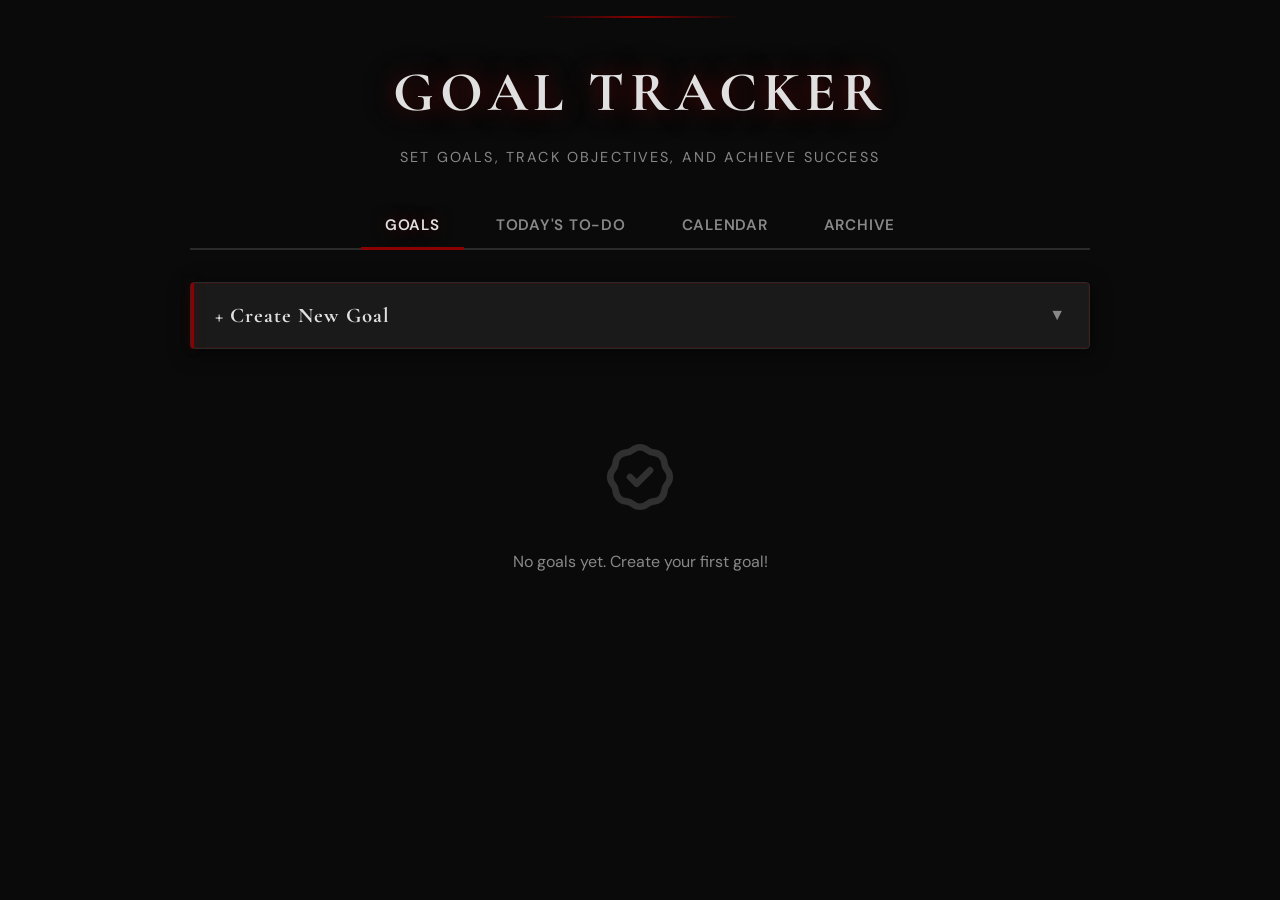
==== index.html @ d38a432b "Update index.html for better readability and calendar mobile use" ====
<!DOCTYPE html>
<html lang="en">
<head>
  <meta charset="UTF-8">
  <meta name="viewport" content="width=device-width, initial-scale=1.0, maximum-scale=1.0, user-scalable=yes">
  <title>Goal Tracker</title>
  <style>
    @import url('https://fonts.googleapis.com/css2?family=Cormorant+Garamond:wght@600;700&family=DM+Sans:wght@400;500;600&display=swap');
    
    :root {
      --primary: #1a0000;
      --primary-light: #2d0a0a;
      --accent: #8b0000;
      --accent-light: #c41e1e;
      --bg: #0a0a0a;
      --surface: #1a1a1a;
      --text: #e0e0e0;
      --text-muted: #888888;
      --border: #2a2a2a;
      --success: #4a6741;
      --shadow: rgba(0, 0, 0, 0.6);
      --deadline-red: #c41e1e;
      --target-yellow: #cc9900;
      --glow-red: rgba(139, 0, 0, 0.5);
    }
    
    * {
      margin: 0;
      padding: 0;
      box-sizing: border-box;
    }
    
    body {
      font-family: 'DM Sans', sans-serif;
      background: var(--bg);
      color: var(--text);
      line-height: 1.6;
      min-height: 100vh;
      padding: 1rem;
    }
    
    .container {
      max-width: 900px;
      margin: 0 auto;
    }
    
    header {
      text-align: center;
      margin-bottom: 2rem;
      padding-top: 2rem;
      position: relative;
    }
    
    header::before {
      content: '';
      position: absolute;
      top: 0;
      left: 50%;
      transform: translateX(-50%);
      width: 200px;
      height: 2px;
      background: linear-gradient(90deg, transparent, var(--accent), transparent);
    }
    
    h1 {
      font-family: 'Cormorant Garamond', serif;
      font-size: 3.5rem;
      font-weight: 700;
      color: var(--text);
      letter-spacing: 0.1em;
      margin-bottom: 0.5rem;
      animation: fadeInDown 0.6s ease-out;
      text-transform: uppercase;
      text-shadow: 0 0 20px var(--glow-red), 0 0 40px rgba(139, 0, 0, 0.3);
    }
    
    .subtitle {
      font-size: 0.9rem;
      color: var(--text-muted);
      font-weight: 400;
      animation: fadeIn 0.6s ease-out 0.2s both;
      letter-spacing: 0.15em;
      text-transform: uppercase;
    }
    
    .tabs {
      display: flex;
      gap: 0.5rem;
      justify-content: center;
      margin-bottom: 2rem;
      border-bottom: 2px solid var(--border);
      padding-bottom: 0;
      flex-wrap: wrap;
    }
    
    .tab {
      padding: 0.75rem 1.5rem;
      background: transparent;
      border: none;
      font-family: 'DM Sans', sans-serif;
      font-size: 0.95rem;
      font-weight: 600;
      color: var(--text-muted);
      cursor: pointer;
      transition: all 0.3s ease;
      border-bottom: 3px solid transparent;
      position: relative;
      top: 2px;
      letter-spacing: 0.05em;
      text-transform: uppercase;
    }
    
    .tab:hover {
      color: var(--accent-light);
      text-shadow: 0 0 10px var(--glow-red);
    }
    
    .tab.active {
      color: var(--text);
      border-bottom-color: var(--accent);
      text-shadow: 0 0 15px var(--glow-red);
    }
    
    .tab-content {
      display: none;
    }
    
    .tab-content.active {
      display: block;
      animation: fadeIn 0.4s ease-out;
    }
    
    /* Compact Goal Cards */
    .goal-card {
      background: var(--surface);
      border-radius: 4px;
      padding: 0.75rem 1.25rem;
      box-shadow: 0 4px 20px var(--shadow), inset 0 0 0 1px rgba(139, 0, 0, 0.2);
      border: 1px solid var(--border);
      transition: all 0.2s ease;
      margin-bottom: 0.75rem;
      position: relative;
      overflow: hidden;
    }
    
    .goal-card::before {
      content: '';
      position: absolute;
      top: 0;
      left: 0;
      width: 3px;
      height: 100%;
      background: var(--accent);
      box-shadow: 0 0 10px var(--glow-red);
    }
    
    .goal-card:hover {
      transform: translateY(-1px);
      box-shadow: 0 6px 25px rgba(0, 0, 0, 0.8), 0 0 20px var(--glow-red);
      border-color: var(--accent);
    }
    
    .goal-card.collapsed {
      padding: 0.75rem 1.25rem;
    }
    
    .goal-header {
      display: flex;
      justify-content: space-between;
      align-items: center;
      gap: 0.75rem;
      cursor: pointer;
      user-select: none;
    }
    
    .goal-title {
      font-family: 'Cormorant Garamond', serif;
      font-size: 1.15rem;
      font-weight: 700;
      color: var(--text);
      line-height: 1.3;
      flex: 1;
      transition: color 0.2s ease;
      letter-spacing: 0.05em;
    }
    
    .goal-header:hover .goal-title {
      color: var(--accent-light);
      text-shadow: 0 0 10px var(--glow-red);
    }
    
    .goal-header-right {
      display: flex;
      align-items: center;
      gap: 0.4rem;
      flex-shrink: 0;
    }
    
    .expand-icon {
      font-size: 1rem;
      color: var(--text-muted);
      transition: transform 0.3s ease;
    }
    
    .goal-card:not(.collapsed) .expand-icon {
      transform: rotate(180deg);
    }
    
    .goal-content {
      max-height: 0;
      overflow: hidden;
      transition: max-height 0.3s ease;
    }
    
    .goal-card:not(.collapsed) .goal-content {
      max-height: 5000px;
      padding-top: 1rem;
    }
    
    /* Badges - Compact */
    .goal-deadline,
    .completed-badge,
    .boolean-goal-badge {
      padding: 0.3rem 0.6rem;
      border-radius: 2px;
      font-size: 0.7rem;
      font-weight: 700;
      white-space: nowrap;
      letter-spacing: 0.05em;
      text-transform: uppercase;
      box-shadow: 0 2px 8px rgba(0, 0, 0, 0.5);
    }
    
    .goal-deadline {
      background: var(--accent);
      color: white;
      cursor: pointer;
      transition: all 0.2s ease;
      box-shadow: 0 0 10px var(--glow-red), 0 2px 8px rgba(0, 0, 0, 0.5);
    }
    
    .goal-deadline:hover {
      transform: scale(1.05);
      box-shadow: 0 0 15px var(--accent), 0 0 30px var(--glow-red);
    }
    
    .goal-deadline.overdue {
      background: var(--accent-light);
      animation: pulse-red 2s ease-in-out infinite;
    }
    
    @keyframes pulse-red {
      0%, 100% { box-shadow: 0 0 10px var(--glow-red); }
      50% { box-shadow: 0 0 20px var(--accent), 0 0 40px var(--glow-red); }
    }
    
    .goal-deadline.editing {
      padding: 0;
      background: transparent;
      box-shadow: none;
    }
    
    .goal-deadline.editing input[type="date"] {
      padding: 0.3rem 0.6rem;
      border: 2px solid var(--accent);
      border-radius: 2px;
      font-size: 0.7rem;
      font-weight: 600;
      background: var(--surface);
      color: var(--text);
    }
    
    .completed-badge {
      background: var(--success);
      color: white;
      box-shadow: 0 0 10px rgba(74, 103, 65, 0.5);
    }
    
    .boolean-goal-badge {
      background: var(--primary);
      color: var(--accent-light);
      border: 1px solid var(--accent);
      box-shadow: 0 0 10px var(--glow-red);
    }
    
    /* Add Goal Section - Collapsible */
    .add-goal-section {
      background: var(--surface);
      border-radius: 4px;
      padding: 1rem 1.5rem;
      margin-bottom: 1.5rem;
      box-shadow: 0 4px 20px var(--shadow), inset 0 0 0 1px rgba(139, 0, 0, 0.2);
      border: 1px solid var(--border);
      transition: all 0.3s ease;
      position: relative;
    }
    
    .add-goal-section::before {
      content: '';
      position: absolute;
      top: 0;
      left: 0;
      width: 3px;
      height: 100%;
      background: var(--accent);
      box-shadow: 0 0 10px var(--glow-red);
    }
    
    .add-goal-header {
      display: flex;
      justify-content: space-between;
      align-items: center;
      cursor: pointer;
      user-select: none;
    }
    
    .add-goal-header h2 {
      font-family: 'Cormorant Garamond', serif;
      font-size: 1.3rem;
      font-weight: 700;
      color: var(--text);
      margin: 0;
      letter-spacing: 0.05em;
    }
    
    .add-goal-header:hover h2 {
      color: var(--accent-light);
      text-shadow: 0 0 10px var(--glow-red);
    }
    
    .add-goal-content {
      max-height: 0;
      overflow: hidden;
      transition: max-height 0.3s ease;
    }
    
    .add-goal-section:not(.collapsed) .add-goal-content {
      max-height: 2000px;
      margin-top: 1.5rem;
    }
    
    .form-group {
      margin-bottom: 1.25rem;
    }
    
    label {
      display: block;
      font-weight: 600;
      margin-bottom: 0.4rem;
      color: var(--text);
      font-size: 0.85rem;
      text-transform: uppercase;
      letter-spacing: 0.05em;
    }
    
    input[type="text"],
    input[type="date"],
    textarea {
      width: 100%;
      padding: 0.75rem 0.875rem;
      border: 2px solid var(--border);
      border-radius: 2px;
      font-family: 'DM Sans', sans-serif;
      font-size: 0.95rem;
      transition: all 0.3s ease;
      background: var(--bg);
      color: var(--text);
    }
    
    input[type="text"]:focus,
    input[type="date"]:focus,
    textarea:focus {
      outline: none;
      border-color: var(--accent);
      background: var(--surface);
      transform: translateY(-1px);
      box-shadow: 0 4px 12px rgba(0, 0, 0, 0.5), 0 0 15px var(--glow-red);
    }
    
    textarea {
      resize: vertical;
      min-height: 80px;
    }
    
    .objectives-list {
      margin-top: 0.75rem;
    }
    
    .objective-item {
      display: flex;
      gap: 0.75rem;
      margin-bottom: 0.75rem;
      align-items: center;
    }
    
    .objective-item input {
      flex: 1;
    }
    
    .btn {
      padding: 0.75rem 1.5rem;
      border: none;
      border-radius: 2px;
      font-family: 'DM Sans', sans-serif;
      font-size: 0.95rem;
      font-weight: 600;
      cursor: pointer;
      transition: all 0.3s ease;
      text-transform: uppercase;
      letter-spacing: 0.1em;
    }
    
    .btn-primary {
      background: var(--accent);
      color: white;
      box-shadow: 0 4px 12px rgba(0, 0, 0, 0.5), 0 0 15px var(--glow-red);
      border: 1px solid var(--accent-light);
    }
    
    .btn-primary:hover {
      background: var(--accent-light);
      transform: translateY(-2px);
      box-shadow: 0 6px 20px rgba(0, 0, 0, 0.7), 0 0 25px var(--accent);
    }
    
    .btn-secondary {
      background: transparent;
      color: var(--accent-light);
      border: 2px solid var(--accent);
      padding: 0.65rem 1.4rem;
      box-shadow: 0 0 10px var(--glow-red);
    }
    
    .btn-secondary:hover {
      background: var(--accent);
      color: white;
      transform: translateY(-2px);
      box-shadow: 0 0 20px var(--accent);
    }
    
    .btn-remove {
      background: transparent;
      border: none;
      color: var(--accent-light);
      font-size: 1.3rem;
      cursor: pointer;
      padding: 0.25rem 0.5rem;
      transition: all 0.2s ease;
      border-radius: 2px;
    }
    
    .btn-remove:hover {
      background: rgba(196, 30, 30, 0.2);
      transform: scale(1.1);
      text-shadow: 0 0 10px var(--accent);
    }
    
    .btn-delete {
      background: transparent;
      color: var(--accent-light);
      border: 1px solid var(--accent);
      padding: 0.5rem 1rem;
      font-size: 0.875rem;
      margin-top: 1rem;
      box-shadow: 0 0 10px var(--glow-red);
    }
    
    .btn-delete:hover {
      background: var(--accent);
      color: white;
      box-shadow: 0 0 20px var(--accent);
    }
    
    .btn-archive {
      margin-right: 0.5rem;
    }
    
    /* Objectives Section */
    .objectives-section h3 {
      font-size: 0.875rem;
      font-weight: 600;
      color: var(--text);
      text-transform: uppercase;
      letter-spacing: 0.05em;
      margin-bottom: 0.75rem;
    }
    
    .objective-checkbox {
      display: flex;
      align-items: center;
      gap: 0.75rem;
      padding: 0.75rem;
      background: var(--bg);
      border-radius: 2px;
      margin-bottom: 0.75rem;
      transition: all 0.2s ease;
      border: 1px solid var(--border);
    }
    
    .objective-checkbox:hover {
      background: var(--surface);
      border-color: var(--accent);
      box-shadow: 0 0 10px var(--glow-red);
    }
    
    .objective-checkbox input[type="checkbox"] {
      width: 18px;
      height: 18px;
      cursor: pointer;
      accent-color: var(--accent);
      flex-shrink: 0;
    }
    
    .objective-checkbox.completed {
      opacity: 0.5;
      border-color: var(--success);
    }
    
    .objective-checkbox.completed label {
      text-decoration: line-through;
      color: var(--text-muted);
    }
    
    .objective-checkbox label {
      flex: 1;
      cursor: pointer;
      font-size: 0.95rem;
      color: var(--text);
    }
    
    .objective-checkbox .btn-remove,
    .objective-checkbox .target-date-toggle {
      opacity: 0;
      transition: opacity 0.2s ease;
    }
    
    .objective-checkbox:hover .btn-remove,
    .objective-checkbox:hover .target-date-toggle {
      opacity: 1;
    }
    
    .target-date-toggle {
      background: transparent;
      border: none;
      color: var(--text-muted);
      font-size: 0.85rem;
      cursor: pointer;
      padding: 0.25rem 0.5rem;
      border-radius: 4px;
      transition: all 0.2s ease;
    }
    
    .target-date-toggle:hover {
      background: var(--bg);
      color: var(--primary);
    }
    
    .target-date-section {
      margin-left: 2.5rem;
      margin-top: 0.5rem;
      margin-bottom: 0.75rem;
      display: none;
    }
    
    .target-date-section.show {
      display: block;
    }
    
    /* Progress Bar */
    .progress-bar {
      margin-top: 1rem;
      padding-top: 1rem;
      border-top: 1px solid var(--border);
    }
    
    .progress-label {
      display: flex;
      justify-content: space-between;
      margin-bottom: 0.5rem;
      font-size: 0.875rem;
      font-weight: 600;
      color: var(--text-muted);
      text-transform: uppercase;
      letter-spacing: 0.05em;
    }
    
    .progress-track {
      height: 6px;
      background: var(--bg);
      border-radius: 3px;
      overflow: hidden;
      border: 1px solid var(--border);
    }
    
    .progress-fill {
      height: 100%;
      background: linear-gradient(90deg, var(--accent), var(--accent-light));
      border-radius: 3px;
      transition: width 0.5s ease;
      box-shadow: 0 0 10px var(--glow-red);
    }
    
    /* Daily Planner */
    .daily-planner {
      background: var(--surface);
      border-radius: 4px;
      padding: 2rem;
      box-shadow: 0 4px 30px var(--shadow), inset 0 0 0 1px rgba(139, 0, 0, 0.2);
      border: 1px solid var(--border);
    }
    
    .daily-planner h2 {
      font-family: 'Cormorant Garamond', serif;
      font-size: 1.75rem;
      font-weight: 700;
      color: var(--text);
      margin-bottom: 1.5rem;
      letter-spacing: 0.1em;
      text-transform: uppercase;
    }
    
    .planner-section {
      margin-bottom: 2rem;
    }
    
    .planner-section h3 {
      font-size: 0.875rem;
      font-weight: 600;
      color: var(--text);
      text-transform: uppercase;
      letter-spacing: 0.05em;
      margin-bottom: 1rem;
    }
    
    .daily-task-list {
      background: var(--bg);
      border-radius: 8px;
      padding: 1rem;
      min-height: 100px;
    }
    
    .daily-task {
      display: flex;
      align-items: flex-start;
      gap: 0.75rem;
      padding: 0.875rem;
      background: var(--surface);
      border-radius: 2px;
      margin-bottom: 0.75rem;
      border: 1px solid var(--border);
      transition: all 0.2s ease;
    }
    
    .daily-task:hover {
      transform: translateX(4px);
      border-color: var(--accent);
      box-shadow: 0 0 10px var(--glow-red);
    }
    
    .daily-task.completed {
      opacity: 0.5;
    }
    
    .daily-task input[type="checkbox"] {
      width: 20px;
      height: 20px;
      cursor: pointer;
      accent-color: var(--accent);
      flex-shrink: 0;
      margin-top: 0.25rem;
    }
    
    .daily-task-text {
      flex: 1;
      display: flex;
      flex-direction: column;
      gap: 0.25rem;
    }
    
    .daily-task-objective {
      font-size: 0.95rem;
      color: var(--text);
      line-height: 1.4;
    }
    
    .daily-task.completed .daily-task-objective {
      text-decoration: line-through;
      color: var(--text-muted);
    }
    
    .daily-task-goal {
      font-size: 0.8rem;
      color: var(--accent-light);
      font-weight: 600;
      text-transform: uppercase;
      letter-spacing: 0.05em;
    }
    
    .objective-selector {
      max-height: 450px;
      overflow-y: auto;
      border: 2px solid var(--border);
      border-radius: 8px;
      padding: 0.75rem;
      background: var(--bg);
    }
    
    .goal-objectives-group {
      margin-bottom: 1rem;
    }
    
    .goal-objectives-title {
      font-weight: 600;
      color: var(--text);
      margin-bottom: 0.5rem;
      font-size: 0.875rem;
      text-transform: uppercase;
      letter-spacing: 0.05em;
    }
    
    .selectable-objective {
      display: flex;
      align-items: center;
      gap: 0.5rem;
      padding: 0.5rem;
      background: var(--surface);
      border-radius: 6px;
      margin-bottom: 0.4rem;
      cursor: pointer;
      transition: all 0.2s ease;
      border: 2px solid transparent;
      font-size: 0.9rem;
      color: var(--text);
    }
    
    .selectable-objective:hover {
      border-color: var(--accent);
      background: var(--primary-light);
      color: white;
    }
    
    .selectable-objective.in-list {
      background: var(--primary-light);
      color: var(--accent-light);
      border-color: var(--accent);
      font-weight: 600;
    }
    
    .empty-planner {
      text-align: center;
      padding: 2rem;
      color: var(--text-muted);
    }
    
    .empty-state {
      text-align: center;
      padding: 4rem 2rem;
      color: var(--text-muted);
    }
    
    .empty-state svg {
      width: 80px;
      height: 80px;
      margin-bottom: 1.5rem;
      opacity: 0.3;
    }
    
    /* Calendar */
    .calendar-planner-layout {
      display: grid;
      grid-template-columns: 1fr 300px;
      gap: 2rem;
      margin-bottom: 2rem;
    }
    
    .calendar-container {
      background: var(--surface);
      border-radius: 4px;
      padding: 2rem;
      box-shadow: 0 4px 30px var(--shadow), inset 0 0 0 1px rgba(139, 0, 0, 0.2);
      border: 1px solid var(--border);
    }
    
    .calendar-header {
      display: flex;
      justify-content: space-between;
      align-items: center;
      margin-bottom: 2rem;
    }
    
    .calendar-header h2 {
      font-family: 'Cormorant Garamond', serif;
      font-size: 1.75rem;
      font-weight: 700;
      color: var(--text);
      letter-spacing: 0.1em;
      text-transform: uppercase;
    }
    
    .calendar-nav {
      display: flex;
      gap: 1rem;
      align-items: center;
    }
    
    .calendar-nav button {
      background: var(--accent);
      color: white;
      border: 1px solid var(--accent-light);
      width: 36px;
      height: 36px;
      border-radius: 2px;
      cursor: pointer;
      font-size: 1.2rem;
      display: flex;
      align-items: center;
      justify-content: center;
      transition: all 0.2s ease;
      box-shadow: 0 0 10px var(--glow-red);
    }
    
    .calendar-nav button:hover {
      background: var(--accent-light);
      transform: scale(1.05);
      box-shadow: 0 0 20px var(--accent);
    }
    
    .calendar-nav span {
      font-weight: 600;
      color: var(--text);
      min-width: 150px;
      text-align: center;
      letter-spacing: 0.05em;
    }
    
    .calendar-grid {
      display: grid;
      grid-template-columns: repeat(7, 1fr);
      gap: 0.5rem;
    }
    
    .calendar-day-header {
      text-align: center;
      font-weight: 600;
      color: var(--text-muted);
      padding: 0.75rem;
      font-size: 0.875rem;
      text-transform: uppercase;
      letter-spacing: 0.05em;
    }
    
    .calendar-day {
      aspect-ratio: 1;
      border: 2px solid var(--border);
      border-radius: 2px;
      display: flex;
      flex-direction: column;
      align-items: center;
      justify-content: center;
      cursor: pointer;
      transition: all 0.2s ease;
      background: var(--bg);
      padding: 0.5rem;
    }
    
    .calendar-day:hover {
      border-color: var(--accent);
      transform: scale(1.05);
      box-shadow: 0 0 15px var(--glow-red);
    }
    
    .calendar-day.other-month {
      opacity: 0.3;
    }
    
    .calendar-day.today {
      background: var(--accent);
      color: white;
      border-color: var(--accent-light);
      font-weight: 700;
      box-shadow: 0 0 20px var(--accent);
    }
    
    .calendar-day.has-completions {
      background: linear-gradient(135deg, var(--success) 0%, rgba(74, 103, 65, 0.5) 100%);
      color: white;
      border-color: var(--success);
    }
    
    .calendar-day.has-deadline {
      border: 3px solid var(--deadline-red);
      border-style: dashed;
      box-shadow: 0 0 10px var(--glow-red);
    }
    
    .calendar-day.has-target {
      border: 3px solid var(--target-yellow);
      border-style: dashed;
    }
    
    .calendar-day.has-deadline.has-completions {
      border-style: solid;
      background: linear-gradient(135deg, var(--deadline-red) 0%, var(--success) 100%);
      box-shadow: 0 0 15px var(--accent);
    }
    
    .calendar-day.has-target.has-completions {
      border-style: solid;
      background: linear-gradient(135deg, var(--target-yellow) 0%, var(--success) 100%);
    }
    
    .calendar-day-number {
      font-size: 1rem;
      font-weight: 600;
    }
    
    .deadline-badge {
      font-size: 0.65rem;
      font-weight: 700;
      margin-top: 2px;
    }
    
    .deadline-badge.red {
      color: var(--deadline-red);
    }
    
    .deadline-badge.yellow {
      color: var(--target-yellow);
    }
    
    .calendar-day.has-deadline .deadline-badge.red,
    .calendar-day.has-target .deadline-badge.yellow {
      color: white;
      text-shadow: 0 1px 2px rgba(0,0,0,0.3);
    }
    
    .calendar-day-dots {
      display: flex;
      gap: 2px;
      margin-top: 4px;
      flex-wrap: wrap;
      justify-content: center;
    }
    
    .calendar-day-dot {
      width: 4px;
      height: 4px;
      border-radius: 50%;
      background: currentColor;
      opacity: 0.6;
    }
    
    /* Goals Sidebar */
    .goals-sidebar {
      background: var(--surface);
      border-radius: 16px;
      padding: 1.5rem;
      box-shadow: 0 2px 20px var(--shadow);
      border: 1px solid var(--border);
      max-height: 600px;
      overflow-y: auto;
    }
    
    .goals-sidebar h3 {
      font-family: 'Cormorant Garamond', serif;
      font-size: 1.25rem;
      font-weight: 700;
      color: var(--primary);
      margin-bottom: 1rem;
    }
    
    .sidebar-goal-item {
      background: var(--bg);
      padding: 1rem;
      border-radius: 8px;
      margin-bottom: 0.75rem;
      cursor: pointer;
      transition: all 0.2s ease;
      border-left: 3px solid var(--primary);
    }
    
    .sidebar-goal-item:hover {
      transform: translateX(4px);
      border-left-color: var(--accent);
    }
    
    .sidebar-goal-item.no-deadline {
      border-left-color: var(--text-muted);
      opacity: 0.7;
    }
    
    .sidebar-goal-title {
      font-weight: 600;
      color: var(--text);
      margin-bottom: 0.5rem;
      font-size: 0.95rem;
    }
    
    .sidebar-goal-deadline {
      font-size: 0.8rem;
      color: var(--text-muted);
      display: flex;
      align-items: center;
      gap: 0.5rem;
    }
    
    .sidebar-goal-deadline.overdue {
      color: var(--deadline-red);
      font-weight: 600;
    }
    
    .sidebar-goal-progress {
      font-size: 0.75rem;
      color: var(--text-muted);
      margin-top: 0.25rem;
    }
    
    .no-goals-sidebar {
      text-align: center;
      padding: 2rem 1rem;
      color: var(--text-muted);
      font-size: 0.9rem;
    }
    
    /* Day Details Modal */
    .day-details-modal {
      position: fixed;
      top: 0;
      left: 0;
      right: 0;
      bottom: 0;
      background: rgba(0, 0, 0, 0.5);
      display: none;
      align-items: center;
      justify-content: center;
      z-index: 1000;
      padding: 1rem;
    }
    
    .day-details-modal.active {
      display: flex;
    }
    
    .day-details-content {
      background: var(--surface);
      border-radius: 16px;
      padding: 2rem;
      max-width: 500px;
      width: 100%;
      max-height: 80vh;
      overflow-y: auto;
      box-shadow: 0 10px 40px rgba(0, 0, 0, 0.3);
      position: relative;
    }
    
    .day-details-header {
      display: flex;
      justify-content: space-between;
      align-items: center;
      margin-bottom: 1.5rem;
      padding-bottom: 1rem;
      border-bottom: 2px solid var(--border);
    }
    
    .day-details-header h3 {
      font-family: 'Cormorant Garamond', serif;
      font-size: 1.5rem;
      font-weight: 700;
      color: var(--primary);
      margin: 0;
    }
    
    .close-modal {
      background: transparent;
      border: none;
      font-size: 2rem;
      color: var(--text-muted);
      cursor: pointer;
      padding: 0;
      width: 36px;
      height: 36px;
      display: flex;
      align-items: center;
      justify-content: center;
      border-radius: 8px;
      transition: all 0.2s ease;
    }
    
    .close-modal:hover {
      background: var(--bg);
      color: var(--primary);
    }
    
    .completion-item,
    .deadline-item,
    .target-item {
      background: var(--bg);
      padding: 1rem;
      border-radius: 8px;
      margin-bottom: 0.75rem;
    }
    
    .completion-item {
      border-left: 4px solid var(--success);
    }
    
    .deadline-item {
      border-left: 4px solid var(--deadline-red);
    }
    
    .target-item {
      border-left: 4px solid var(--target-yellow);
    }
    
    .section-divider {
      margin: 1.5rem 0;
      border-top: 2px solid var(--border);
    }
    
    .section-title {
      font-size: 0.875rem;
      font-weight: 600;
      color: var(--primary);
      text-transform: uppercase;
      letter-spacing: 0.05em;
      margin-bottom: 1rem;
    }
    
    .no-completions {
      text-align: center;
      padding: 2rem;
      color: var(--text-muted);
    }
    
    /* Animations */
    @keyframes fadeIn {
      from { opacity: 0; }
      to { opacity: 1; }
    }
    
    @keyframes fadeInDown {
      from {
        opacity: 0;
        transform: translateY(-20px);
      }
      to {
        opacity: 1;
        transform: translateY(0);
      }
    }
    
    @keyframes fadeInUp {
      from {
        opacity: 0;
        transform: translateY(20px);
      }
      to {
        opacity: 1;
        transform: translateY(0);
      }
    }
    
    @keyframes pulse {
      0%, 100% {
        box-shadow: 0 2px 20px var(--shadow);
      }
      50% {
        box-shadow: 0 8px 40px rgba(244, 162, 97, 0.4);
        transform: scale(1.02);
      }
    }
    
    @keyframes fadeOut {
      from {
        opacity: 1;
        transform: translateY(0);
      }
      to {
        opacity: 0;
        transform: translateY(-20px);
      }
    }
    
    /* Mobile Responsive */
    @media (max-width: 968px) {
      .calendar-planner-layout {
        grid-template-columns: 1fr;
      }
      
      .calendar-container {
        padding: 1rem;
        width: 100%;
        overflow-x: hidden;
      }
      
      .calendar-grid {
        width: 100%;
        margin: 0 auto;
      }
      
      .goals-sidebar {
        padding: 1rem;
      }
    }
    
    @media (max-width: 640px) {
      h1 { font-size: 2.5rem; }
      .tabs { gap: 0.25rem; }
      .tab { padding: 0.65rem 0.75rem; font-size: 0.85rem; }
      .goal-title { font-size: 1rem; }
      
      .container {
        padding: 0;
      }
      
      .calendar-container {
        padding: 0.75rem;
        border-radius: 0;
        margin: 0;
        width: 100%;
        box-sizing: border-box;
      }
      
      .calendar-header {
        flex-direction: column;
        gap: 1rem;
        align-items: stretch;
      }
      
      .calendar-header h2 {
        font-size: 1.5rem;
        text-align: center;
      }
      
      .calendar-nav {
        justify-content: center;
      }
      
      .calendar-grid {
        gap: 0.25rem;
        width: 100%;
      }
      
      .calendar-day {
        font-size: 0.75rem;
        padding: 0.2rem;
      }
      
      .calendar-day-number {
        font-size: 0.75rem;
      }
      
      .deadline-badge {
        font-size: 0.5rem;
      }
    }
  </style>
</head>
<body>
  <div class="container">
    <header>
      <h1>Goal Tracker</h1>
      <p class="subtitle">Set goals, track objectives, and achieve success</p>
    </header>
    
    <div class="tabs">
      <button class="tab active" onclick="switchTab('goals')">Goals</button>
      <button class="tab" onclick="switchTab('todo')">Today's To-Do</button>
      <button class="tab" onclick="switchTab('calendar')">Calendar</button>
      <button class="tab" onclick="switchTab('archive')">Archive</button>
    </div>
    
    <!-- GOALS TAB -->
    <div id="goals-tab" class="tab-content active">
      <div class="add-goal-section collapsed" id="addGoalSection">
        <div class="add-goal-header" onclick="toggleAddGoalSection()">
          <h2>+ Create New Goal</h2>
          <span class="expand-icon">▼</span>
        </div>
        <div class="add-goal-content">
          <form id="goalForm">
            <div class="form-group">
              <label for="goalTitle">Goal Title</label>
              <input type="text" id="goalTitle" required placeholder="e.g., Launch my online business">
            </div>
            
            <div class="form-group">
              <label for="goalDeadline">Deadline (Optional)</label>
              <input type="date" id="goalDeadline">
            </div>
            
            <div class="form-group">
              <label style="display: flex; align-items: center; gap: 0.5rem; cursor: pointer; text-transform: none;">
                <input type="checkbox" id="isBooleanGoal" onchange="toggleObjectivesSection()" style="width: 18px; height: 18px; cursor: pointer; accent-color: var(--primary);">
                <span>Simple Yes/No Goal (no objectives needed)</span>
              </label>
            </div>
            
            <div class="form-group" id="objectivesFormGroup">
              <label>Objectives (Optional)</label>
              <div id="objectivesList" class="objectives-list"></div>
              <button type="button" class="btn btn-secondary" onclick="addObjectiveInput()">+ Add Objective</button>
            </div>
            
            <button type="submit" class="btn btn-primary">Create Goal</button>
          </form>
        </div>
      </div>
      
      <div id="goalsContainer"></div>
    </div>
    
    <!-- TODAY'S TO-DO TAB -->
    <div id="todo-tab" class="tab-content">
      <div class="daily-planner">
        <h2>Today's To-Do List</h2>
        
        <div class="planner-section">
          <h3>Today's Tasks (<span id="todayDate"></span>)</h3>
          <div class="daily-task-list" id="dailyTaskList"></div>
        </div>
        
        <div class="planner-section">
          <h3>Add Quick Task</h3>
          <div style="display: flex; gap: 0.75rem;">
            <input type="text" id="quickTaskInput" placeholder="Add a task not related to any goal..." style="flex: 1;">
            <button class="btn btn-primary" onclick="addQuickTask()">Add</button>
          </div>
        </div>
        
        <div class="planner-section">
          <h3>Add from Goals</h3>
          <div class="objective-selector" id="objectiveSelector"></div>
        </div>
      </div>
    </div>
    
    <!-- CALENDAR TAB -->
    <div id="calendar-tab" class="tab-content">
      <div class="calendar-planner-layout">
        <div class="calendar-container">
          <div class="calendar-header">
            <h2>Calendar</h2>
            <div class="calendar-nav">
              <button onclick="changeMonth(-1)">‹</button>
              <span id="currentMonth"></span>
              <button onclick="changeMonth(1)">›</button>
            </div>
          </div>
          <div class="calendar-grid" id="calendarGrid"></div>
        </div>
        
        <div class="goals-sidebar">
          <h3>Goals by Deadline</h3>
          <div id="goalsSidebarList"></div>
        </div>
      </div>
    </div>
    
    <!-- ARCHIVE TAB -->
    <div id="archive-tab" class="tab-content">
      <div style="text-align: center; margin-bottom: 2rem;">
        <h2 style="font-family: 'Cormorant Garamond', serif; font-size: 2.5rem; font-weight: 700; color: var(--primary); margin-bottom: 0.5rem;">Archived Goals</h2>
        <p style="color: var(--text-muted);">Completed goals you've archived</p>
      </div>
      <div id="archivedGoalsContainer"></div>
    </div>
    
    <!-- Day Details Modal -->
    <div id="dayDetailsModal" class="day-details-modal" onclick="closeDayDetails(event)">
      <div class="day-details-content" onclick="event.stopPropagation()">
        <div class="day-details-header">
          <h3 id="dayDetailsDate"></h3>
          <button class="close-modal" onclick="closeDayDetails()">&times;</button>
        </div>
        <div id="dayDetailsContent"></div>
      </div>
    </div>
  </div>

  <script>
    let tempObjectives = [];
    let currentCalendarDate = new Date();
    let dailyTasks = [];
    
    // Initialize
    addObjectiveInput();
    loadGoals();
    loadDailyTasks();
    renderCalendar();
    renderGoalsSidebar();
    renderObjectiveSelector();
    updateTodayDate();
    
    // TAB SWITCHING
    function switchTab(tabName) {
      document.querySelectorAll('.tab').forEach(tab => tab.classList.remove('active'));
      event.target.classList.add('active');
      
      document.querySelectorAll('.tab-content').forEach(content => content.classList.remove('active'));
      document.getElementById(`${tabName}-tab`).classList.add('active');
      
      if (tabName === 'todo') {
        renderObjectiveSelector();
        renderDailyTasks();
      } else if (tabName === 'calendar') {
        renderCalendar();
        renderGoalsSidebar();
      } else if (tabName === 'archive') {
        loadArchivedGoals();
      }
    }
    
    // GOAL FORM
    function toggleObjectivesSection() {
      const isBoolean = document.getElementById('isBooleanGoal').checked;
      document.getElementById('objectivesFormGroup').style.display = isBoolean ? 'none' : 'block';
    }
    
    function addObjectiveInput() {
      const list = document.getElementById('objectivesList');
      const index = tempObjectives.length;
      
      const div = document.createElement('div');
      div.className = 'objective-item';
      div.innerHTML = `
        <input type="text" placeholder="Enter an objective" data-index="${index}">
        <button type="button" class="btn-remove" onclick="removeObjectiveInput(this)">×</button>
      `;
      
      list.appendChild(div);
      tempObjectives.push('');
      div.querySelector('input').focus();
      div.querySelector('input').addEventListener('input', (e) => {
        tempObjectives[index] = e.target.value;
      });
    }
    
    function removeObjectiveInput(btn) {
      const item = btn.parentElement;
      const index = parseInt(item.querySelector('input').dataset.index);
      tempObjectives.splice(index, 1);
      item.remove();
      document.querySelectorAll('#objectivesList input').forEach((input, i) => {
        input.dataset.index = i;
      });
    }
    
    document.getElementById('goalForm').addEventListener('submit', (e) => {
      e.preventDefault();
      
      const title = document.getElementById('goalTitle').value.trim();
      const deadline = document.getElementById('goalDeadline').value;
      const isBoolean = document.getElementById('isBooleanGoal').checked;
      const objectives = tempObjectives.filter(obj => obj.trim() !== '');
      
      const goal = {
        id: Date.now().toString(),
        title,
        deadline: deadline || null,
        isBoolean: isBoolean,
        completed: false,
        objectives: isBoolean ? [] : objectives.map(text => ({ text, completed: false })),
        notes: '',
        createdAt: new Date().toISOString()
      };
      
      saveGoal(goal);
      
      document.getElementById('goalForm').reset();
      document.getElementById('objectivesList').innerHTML = '';
      document.getElementById('objectivesFormGroup').style.display = 'block';
      tempObjectives = [];
      addObjectiveInput();
      document.getElementById('addGoalSection').classList.add('collapsed');
      
      loadGoals();
    });
    
    function toggleAddGoalSection() {
      document.getElementById('addGoalSection').classList.toggle('collapsed');
    }
    
    // GOAL CRUD
    function saveGoal(goal) {
      try {
        localStorage.setItem(`goal:${goal.id}`, JSON.stringify(goal));
      } catch (error) {
        console.error('Error saving goal:', error);
        alert('Failed to save goal.');
      }
    }
    
    function loadGoals() {
      try {
        const goals = [];
        for (let i = 0; i < localStorage.length; i++) {
          const key = localStorage.key(i);
          if (key && key.startsWith('goal:')) {
            const goalData = localStorage.getItem(key);
            if (goalData) {
              const goal = JSON.parse(goalData);
              if (!goal.archived) goals.push(goal);
            }
          }
        }
        
        if (goals.length === 0) {
          showEmptyState();
          return;
        }
        
        goals.sort((a, b) => {
          if (!a.deadline && !b.deadline) return 0;
          if (!a.deadline) return 1;
          if (!b.deadline) return -1;
          return new Date(a.deadline) - new Date(b.deadline);
        });
        
        displayGoals(goals);
      } catch (error) {
        console.error('Error loading goals:', error);
        showEmptyState();
      }
    }
    
    function displayGoals(goals) {
      const container = document.getElementById('goalsContainer');
      container.innerHTML = goals.map(goal => renderGoalCard(goal, false)).join('');
    }
    
    function renderGoalCard(goal, isArchived) {
      const progress = goal.isBoolean 
        ? (goal.completed ? 100 : 0)
        : (goal.objectives.length > 0 ? (goal.objectives.filter(o => o.completed).length / goal.objectives.length * 100) : 0);
      
      const completedCount = goal.objectives.filter(o => o.completed).length;
      const totalCount = goal.objectives.length;
      
      let deadlineText = '';
      let isOverdue = false;
      
      if (goal.deadline) {
        const [year, month, day] = goal.deadline.split('-');
        const deadline = new Date(year, month - 1, day);
        const today = new Date();
        today.setHours(0, 0, 0, 0);
        isOverdue = deadline < today;
        deadlineText = deadline.toLocaleDateString('en-US', { month: 'short', day: 'numeric', year: 'numeric' });
      }
      
      return `
        <div class="goal-card collapsed" id="goal-${goal.id}">
          <div class="goal-header" onclick="toggleGoalCard('${goal.id}')">
            <h2 class="goal-title" ondblclick="event.stopPropagation(); editGoalTitle('${goal.id}')">${escapeHtml(goal.title)}</h2>
            <div class="goal-header-right">
              ${goal.isBoolean ? '<div class="boolean-goal-badge">Yes/No</div>' : ''}
              ${progress === 100 ? '<div class="completed-badge">✓</div>' : ''}
              ${goal.deadline ? 
                `<div class="goal-deadline ${isOverdue ? 'overdue' : ''}" id="deadline-display-${goal.id}" onclick="event.stopPropagation(); editDeadlineInline('${goal.id}', '${goal.deadline}')">${deadlineText}</div>` : 
                `<div class="goal-deadline" style="background: var(--text-muted);" id="deadline-display-${goal.id}" onclick="event.stopPropagation(); editDeadlineInline('${goal.id}', '')">None</div>`
              }
              <span class="expand-icon">▼</span>
            </div>
          </div>
          
          <div class="goal-content">
            ${goal.isBoolean ? `
              <div style="padding: 1rem 0;">
                <label style="display: flex; align-items: center; gap: 1rem; cursor: pointer; padding: 1rem; background: var(--bg); border-radius: 8px;">
                  <input type="checkbox" ${goal.completed ? 'checked' : ''} onchange="toggleBooleanGoal('${goal.id}')" style="width: 24px; height: 24px; cursor: pointer; accent-color: var(--success);">
                  <span style="font-size: 1.05rem; font-weight: 500;">Mark as ${goal.completed ? 'Incomplete' : 'Complete'}</span>
                </label>
              </div>
            ` : `
              <div class="objectives-section">
                <h3>Objectives (${completedCount}/${totalCount})</h3>
                ${goal.objectives.length > 0 ? goal.objectives.map((obj, index) => `
                  <div>
                    <div class="objective-checkbox ${obj.completed ? 'completed' : ''}">
                      <input type="checkbox" id="obj-${goal.id}-${index}" ${obj.completed ? 'checked' : ''} onchange="toggleObjective('${goal.id}', ${index})">
                      <label for="obj-${goal.id}-${index}" ondblclick="event.preventDefault(); editObjectiveText('${goal.id}', ${index})">${escapeHtml(obj.text)}</label>
                      <button class="target-date-toggle" onclick="toggleTargetDate('${goal.id}', ${index})">📅</button>
                      <button class="btn-remove" onclick="removeObjective('${goal.id}', ${index})">×</button>
                    </div>
                    <div class="target-date-section" id="target-section-${goal.id}-${index}">
                      <input type="date" id="target-${goal.id}-${index}" value="${obj.targetDate || ''}" onchange="saveObjectiveTarget('${goal.id}', ${index})" style="padding: 0.5rem; font-size: 0.85rem; border: 1px solid var(--border); border-radius: 6px; width: 200px;">
                      <label style="font-size: 0.75rem; color: var(--text-muted); margin-left: 0.5rem;">Target date</label>
                    </div>
                  </div>
                `).join('') : '<div style="color: var(--text-muted); font-style: italic; padding: 0.5rem 0;">No objectives yet</div>'}
                
                <div style="margin-top: 1rem;">
                  <div style="display: flex; gap: 0.75rem;">
                    <input type="text" id="new-objective-${goal.id}" placeholder="Add objective" style="flex: 1;" onkeypress="if(event.key==='Enter'){addObjective('${goal.id}'); event.preventDefault();}">
                    <button class="btn btn-primary" onclick="addObjective('${goal.id}')" style="padding: 0.65rem 1.2rem;">Add</button>
                  </div>
                </div>
              </div>
            `}
            
            <div style="margin-top: 1.5rem; padding-top: 1.5rem; border-top: 1px solid var(--border);">
              <h3 style="font-size: 0.85rem; font-weight: 600; color: var(--primary); text-transform: uppercase; margin-bottom: 0.75rem;">Notes</h3>
              <textarea id="notes-${goal.id}" placeholder="Add notes..." style="width: 100%; min-height: 80px; padding: 0.75rem; border: 2px solid var(--border); border-radius: 8px; font-size: 0.9rem; background: var(--bg); resize: vertical;" onblur="saveNotes('${goal.id}')">${escapeHtml(goal.notes || '')}</textarea>
            </div>
            
            <div class="progress-bar">
              <div class="progress-label">
                <span>Progress</span>
                <span id="progress-${goal.id}">${Math.round(progress)}%</span>
              </div>
              <div class="progress-track">
                <div class="progress-fill" id="progress-fill-${goal.id}" style="width: ${progress}%"></div>
              </div>
            </div>
            
            ${!isArchived ? (progress === 100 ? '<button class="btn btn-secondary btn-archive" onclick="archiveGoal(\'' + goal.id + '\')">Archive</button>' : '') : ''}
            ${isArchived ? '<button class="btn btn-secondary" onclick="unarchiveGoal(\'' + goal.id + '\')">Unarchive</button>' : ''}
            <button class="btn btn-delete" onclick="${isArchived ? 'deleteGoalPermanently' : 'deleteGoal'}('${goal.id}')">Delete ${isArchived ? 'Permanently' : ''}</button>
          </div>
        </div>
      `;
    }
    
    function showEmptyState() {
      document.getElementById('goalsContainer').innerHTML = `
        <div class="empty-state">
          <svg xmlns="http://www.w3.org/2000/svg" fill="none" viewBox="0 0 24 24" stroke="currentColor">
            <path stroke-linecap="round" stroke-linejoin="round" stroke-width="2" d="M9 12l2 2 4-4M7.835 4.697a3.42 3.42 0 001.946-.806 3.42 3.42 0 014.438 0 3.42 3.42 0 001.946.806 3.42 3.42 0 013.138 3.138 3.42 3.42 0 00.806 1.946 3.42 3.42 0 010 4.438 3.42 3.42 0 00-.806 1.946 3.42 3.42 0 01-3.138 3.138 3.42 3.42 0 00-1.946.806 3.42 3.42 0 01-4.438 0 3.42 3.42 0 00-1.946-.806 3.42 3.42 0 01-3.138-3.138 3.42 3.42 0 00-.806-1.946 3.42 3.42 0 010-4.438 3.42 3.42 0 00.806-1.946 3.42 3.42 0 013.138-3.138z" />
          </svg>
          <p>No goals yet. Create your first goal!</p>
        </div>
      `;
    }
    
    function toggleGoalCard(goalId) {
      document.getElementById(`goal-${goalId}`).classList.toggle('collapsed');
    }
    
    // BOOLEAN GOAL
    function toggleBooleanGoal(goalId) {
      try {
        const goalData = localStorage.getItem(`goal:${goalId}`);
        if (!goalData) return;
        
        const goal = JSON.parse(goalData);
        goal.completed = !goal.completed;
        
        if (goal.completed) {
          goal.completedDate = new Date().toISOString();
        } else {
          delete goal.completedDate;
        }
        
        localStorage.setItem(`goal:${goalId}`, JSON.stringify(goal));
        updateGoalCardProgress(goalId);
      } catch (error) {
        console.error('Error toggling boolean goal:', error);
      }
    }
    
    // OBJECTIVES
    function toggleObjective(goalId, objectiveIndex) {
      try {
        const goalData = localStorage.getItem(`goal:${goalId}`);
        if (!goalData) return;
        
        const goal = JSON.parse(goalData);
        const wasCompleted = goal.objectives[objectiveIndex].completed;
        goal.objectives[objectiveIndex].completed = !wasCompleted;
        
        if (!wasCompleted) {
          goal.objectives[objectiveIndex].completedDate = new Date().toISOString();
        } else {
          delete goal.objectives[objectiveIndex].completedDate;
        }
        
        localStorage.setItem(`goal:${goalId}`, JSON.stringify(goal));
        
        // Update the UI immediately
        const checkbox = document.querySelector(`.objective-checkbox:has(#obj-${goalId}-${objectiveIndex})`);
        if (checkbox) {
          if (wasCompleted) {
            checkbox.classList.remove('completed');
          } else {
            checkbox.classList.add('completed');
          }
        }
        
        updateGoalCardProgress(goalId);
        
        // Sync with daily tasks
        syncObjectiveWithDailyTasks(goalId, objectiveIndex, !wasCompleted);
      } catch (error) {
        console.error('Error toggling objective:', error);
      }
    }
    
    function syncObjectiveWithDailyTasks(goalId, objectiveIndex, isCompleted) {
      const objectiveId = `${goalId}-${objectiveIndex}`;
      dailyTasks.forEach(task => {
        if (task.objectiveId === objectiveId) {
          task.completed = isCompleted;
        }
      });
      saveDailyTasks();
      if (document.getElementById('todo-tab').classList.contains('active')) {
        renderDailyTasks();
      }
    }
    
    function updateGoalCardProgress(goalId) {
      try {
        const goalData = localStorage.getItem(`goal:${goalId}`);
        if (!goalData) return;
        
        const goal = JSON.parse(goalData);
        const progress = goal.isBoolean 
          ? (goal.completed ? 100 : 0)
          : (goal.objectives.length > 0 ? (goal.objectives.filter(o => o.completed).length / goal.objectives.length * 100) : 0);
        
        const card = document.getElementById(`goal-${goalId}`);
        if (!card) return;
        
        const progressFill = document.getElementById(`progress-fill-${goalId}`);
        const progressLabel = document.getElementById(`progress-${goalId}`);
        const objectivesHeader = card.querySelector('.objectives-section h3');
        
        if (progressFill) progressFill.style.width = `${progress}%`;
        if (progressLabel) progressLabel.textContent = `${Math.round(progress)}%`;
        if (objectivesHeader) {
          const completedCount = goal.objectives.filter(o => o.completed).length;
          objectivesHeader.textContent = `Objectives (${completedCount}/${goal.objectives.length})`;
        }
        
        let completedBadge = card.querySelector('.completed-badge');
        const headerRight = card.querySelector('.goal-header-right');
        
        if (progress === 100 && !completedBadge) {
          completedBadge = document.createElement('div');
          completedBadge.className = 'completed-badge';
          completedBadge.textContent = '✓';
          headerRight.insertBefore(completedBadge, headerRight.children[goal.isBoolean ? 1 : 0]);
          
          const content = card.querySelector('.goal-content');
          let archiveBtn = content.querySelector('.btn-archive');
          if (!archiveBtn) {
            archiveBtn = document.createElement('button');
            archiveBtn.className = 'btn btn-secondary btn-archive';
            archiveBtn.textContent = 'Archive';
            archiveBtn.onclick = () => archiveGoal(goalId);
            const deleteBtn = content.querySelector('.btn-delete');
            deleteBtn.parentNode.insertBefore(archiveBtn, deleteBtn);
          }
        } else if (progress < 100 && completedBadge) {
          completedBadge.remove();
          const archiveBtn = card.querySelector('.btn-archive');
          if (archiveBtn) archiveBtn.remove();
        }
      } catch (error) {
        console.error('Error updating progress:', error);
      }
    }
    
    function addObjective(goalId) {
      try {
        const goalData = localStorage.getItem(`goal:${goalId}`);
        if (!goalData) return;
        
        const goal = JSON.parse(goalData);
        const newText = document.getElementById(`new-objective-${goalId}`).value.trim();
        
        if (!newText) {
          alert('Please enter an objective');
          return;
        }
        
        goal.objectives.push({ text: newText, completed: false });
        localStorage.setItem(`goal:${goalId}`, JSON.stringify(goal));
        
        document.getElementById(`new-objective-${goalId}`).value = '';
        
        // Refresh only this goal card instead of all goals
        const card = document.getElementById(`goal-${goalId}`);
        const wasCollapsed = card.classList.contains('collapsed');
        loadGoals();
        
        // Restore collapsed state
        setTimeout(() => {
          const newCard = document.getElementById(`goal-${goalId}`);
          if (newCard && !wasCollapsed) {
            newCard.classList.remove('collapsed');
          }
        }, 50);
      } catch (error) {
        console.error('Error adding objective:', error);
      }
    }
    
    function editGoalTitle(goalId) {
      const header = document.querySelector(`#goal-${goalId} .goal-title`);
      const currentTitle = header.textContent;
      
      const input = document.createElement('input');
      input.type = 'text';
      input.value = currentTitle;
      input.style.cssText = 'font-family: inherit; font-size: inherit; font-weight: inherit; color: inherit; border: 2px solid var(--accent); border-radius: 6px; padding: 0.25rem 0.5rem; width: 100%;';
      
      header.replaceWith(input);
      input.focus();
      input.select();
      
      const saveTitle = () => {
        const newTitle = input.value.trim();
        if (!newTitle) {
          input.value = currentTitle;
          return;
        }
        
        try {
          const goalData = localStorage.getItem(`goal:${goalId}`);
          if (goalData) {
            const goal = JSON.parse(goalData);
            goal.title = newTitle;
            localStorage.setItem(`goal:${goalId}`, JSON.stringify(goal));
            
            const newHeader = document.createElement('h2');
            newHeader.className = 'goal-title';
            newHeader.textContent = newTitle;
            newHeader.ondblclick = () => editGoalTitle(goalId);
            input.replaceWith(newHeader);
            
            // Update sidebar if visible
            if (document.getElementById('calendar-tab').classList.contains('active')) {
              renderGoalsSidebar();
            }
          }
        } catch (error) {
          console.error('Error saving goal title:', error);
        }
      };
      
      input.onblur = saveTitle;
      input.onkeydown = (e) => {
        if (e.key === 'Enter') saveTitle();
        if (e.key === 'Escape') {
          input.value = currentTitle;
          saveTitle();
        }
      };
    }
    
    function editObjectiveText(goalId, objectiveIndex) {
      const label = document.querySelector(`label[for="obj-${goalId}-${objectiveIndex}"]`);
      const currentText = label.textContent;
      
      const input = document.createElement('input');
      input.type = 'text';
      input.value = currentText;
      input.style.cssText = 'flex: 1; font-size: inherit; border: 2px solid var(--accent); border-radius: 6px; padding: 0.25rem 0.5rem;';
      
      label.replaceWith(input);
      input.focus();
      input.select();
      
      const saveText = () => {
        const newText = input.value.trim();
        if (!newText) {
          input.value = currentText;
          return;
        }
        
        try {
          const goalData = localStorage.getItem(`goal:${goalId}`);
          if (goalData) {
            const goal = JSON.parse(goalData);
            goal.objectives[objectiveIndex].text = newText;
            localStorage.setItem(`goal:${goalId}`, JSON.stringify(goal));
            
            const newLabel = document.createElement('label');
            newLabel.htmlFor = `obj-${goalId}-${objectiveIndex}`;
            newLabel.textContent = newText;
            newLabel.style.flex = '1';
            newLabel.style.cursor = 'pointer';
            newLabel.style.fontSize = '0.95rem';
            newLabel.ondblclick = () => editObjectiveText(goalId, objectiveIndex);
            input.replaceWith(newLabel);
            
            // Update daily tasks if needed
            const objectiveId = `${goalId}-${objectiveIndex}`;
            dailyTasks.forEach(task => {
              if (task.objectiveId === objectiveId) {
                task.objectiveText = newText;
              }
            });
            saveDailyTasks();
            
            if (document.getElementById('todo-tab').classList.contains('active')) {
              renderDailyTasks();
            }
          }
        } catch (error) {
          console.error('Error saving objective text:', error);
        }
      };
      
      input.onblur = saveText;
      input.onkeydown = (e) => {
        if (e.key === 'Enter') saveText();
        if (e.key === 'Escape') {
          input.value = currentText;
          saveText();
        }
      };
    }
    
    function removeObjective(goalId, objectiveIndex) {
      if (!confirm('Remove this objective?')) return;
      
      try {
        const goalData = localStorage.getItem(`goal:${goalId}`);
        if (!goalData) return;
        
        const goal = JSON.parse(goalData);
        goal.objectives.splice(objectiveIndex, 1);
        
        localStorage.setItem(`goal:${goalId}`, JSON.stringify(goal));
        loadGoals();
      } catch (error) {
        console.error('Error removing objective:', error);
      }
    }
    
    function toggleTargetDate(goalId, objectiveIndex) {
      const section = document.getElementById(`target-section-${goalId}-${objectiveIndex}`);
      section.classList.toggle('show');
      if (section.classList.contains('show')) {
        document.getElementById(`target-${goalId}-${objectiveIndex}`).focus();
      }
    }
    
    function saveObjectiveTarget(goalId, objectiveIndex) {
      try {
        const goalData = localStorage.getItem(`goal:${goalId}`);
        if (!goalData) return;
        
        const goal = JSON.parse(goalData);
        const targetDate = document.getElementById(`target-${goalId}-${objectiveIndex}`).value;
        
        goal.objectives[objectiveIndex].targetDate = targetDate || null;
        localStorage.setItem(`goal:${goalId}`, JSON.stringify(goal));
        
        if (document.getElementById('calendar-tab').classList.contains('active')) {
          renderCalendar();
        }
      } catch (error) {
        console.error('Error saving target date:', error);
      }
    }
    
    // DEADLINE EDITING
    function editDeadlineInline(goalId, currentDeadline) {
      const deadlineDisplay = document.getElementById(`deadline-display-${goalId}`);
      if (deadlineDisplay.classList.contains('editing')) return;
      
      deadlineDisplay.classList.add('editing');
      deadlineDisplay.innerHTML = `<input type="date" id="deadline-edit-${goalId}" value="${currentDeadline || ''}" style="padding: 0.3rem 0.6rem; border: 2px solid var(--accent); border-radius: 5px; font-size: 0.7rem; font-weight: 600; background: white; color: var(--text);">`;
      
      const input = document.getElementById(`deadline-edit-${goalId}`);
      input.focus();
      input.addEventListener('blur', () => saveDeadlineInline(goalId));
      input.addEventListener('keydown', (e) => {
        if (e.key === 'Enter') input.blur();
      });
    }
    
    function saveDeadlineInline(goalId) {
      const input = document.getElementById(`deadline-edit-${goalId}`);
      if (!input) return;
      
      const newDeadline = input.value;
      
      try {
        const goalData = localStorage.getItem(`goal:${goalId}`);
        if (!goalData) return;
        
        const goal = JSON.parse(goalData);
        goal.deadline = newDeadline || null;
        localStorage.setItem(`goal:${goalId}`, JSON.stringify(goal));
        
        loadGoals();
        
        if (document.getElementById('calendar-tab').classList.contains('active')) {
          renderCalendar();
          renderGoalsSidebar();
        }
      } catch (error) {
        console.error('Error saving deadline:', error);
      }
    }
    
    function saveNotes(goalId) {
      try {
        const goalData = localStorage.getItem(`goal:${goalId}`);
        if (!goalData) return;
        
        const goal = JSON.parse(goalData);
        const notes = document.getElementById(`notes-${goalId}`).value;
        goal.notes = notes;
        localStorage.setItem(`goal:${goalId}`, JSON.stringify(goal));
      } catch (error) {
        console.error('Error saving notes:', error);
      }
    }
    
    // ARCHIVE
    function archiveGoal(goalId) {
      if (!confirm('Archive this completed goal?')) return;
      
      try {
        const goalData = localStorage.getItem(`goal:${goalId}`);
        if (!goalData) return;
        
        const goal = JSON.parse(goalData);
        goal.archived = true;
        localStorage.setItem(`goal:${goalId}`, JSON.stringify(goal));
        
        const card = document.getElementById(`goal-${goalId}`);
        if (card) {
          card.style.animation = 'fadeOut 0.3s ease-out';
          setTimeout(() => loadGoals(), 300);
        } else {
          loadGoals();
        }
      } catch (error) {
        console.error('Error archiving goal:', error);
      }
    }
    
    function loadArchivedGoals() {
      try {
        const goals = [];
        for (let i = 0; i < localStorage.length; i++) {
          const key = localStorage.key(i);
          if (key && key.startsWith('goal:')) {
            const goalData = localStorage.getItem(key);
            if (goalData) {
              const goal = JSON.parse(goalData);
              if (goal.archived) goals.push(goal);
            }
          }
        }
        
        const container = document.getElementById('archivedGoalsContainer');
        if (goals.length === 0) {
          container.innerHTML = '<div class="empty-state"><p>No archived goals</p></div>';
          return;
        }
        
        container.innerHTML = goals.map(goal => renderGoalCard(goal, true)).join('');
      } catch (error) {
        console.error('Error loading archived goals:', error);
      }
    }
    
    function unarchiveGoal(goalId) {
      try {
        const goalData = localStorage.getItem(`goal:${goalId}`);
        if (!goalData) return;
        
        const goal = JSON.parse(goalData);
        delete goal.archived;
        localStorage.setItem(`goal:${goalId}`, JSON.stringify(goal));
        
        loadArchivedGoals();
        loadGoals(); // Also refresh the goals tab so it appears there
      } catch (error) {
        console.error('Error unarchiving goal:', error);
      }
    }
    
    function deleteGoal(goalId) {
      if (!confirm('Delete this goal?')) return;
      
      try {
        localStorage.removeItem(`goal:${goalId}`);
        loadGoals();
      } catch (error) {
        console.error('Error deleting goal:', error);
      }
    }
    
    function deleteGoalPermanently(goalId) {
      if (!confirm('Permanently delete this goal? This cannot be undone.')) return;
      
      try {
        localStorage.removeItem(`goal:${goalId}`);
        loadArchivedGoals();
      } catch (error) {
        console.error('Error deleting goal:', error);
      }
    }
    
    // TODAY'S TO-DO
    function updateTodayDate() {
      const today = new Date();
      const dateStr = today.toLocaleDateString('en-US', { 
        weekday: 'long',
        month: 'long', 
        day: 'numeric',
        year: 'numeric'
      });
      document.getElementById('todayDate').textContent = dateStr;
    }
    
    function addQuickTask() {
      const input = document.getElementById('quickTaskInput');
      const taskText = input.value.trim();
      
      if (!taskText) {
        alert('Please enter a task');
        return;
      }
      
      const todayDateKey = formatDateKey(new Date());
      dailyTasks.push({
        id: Date.now().toString(),
        objectiveId: null,
        goalId: null,
        objectiveText: taskText,
        goalTitle: 'Quick Task',
        date: todayDateKey,
        completed: false,
        isQuickTask: true
      });
      
      saveDailyTasks();
      input.value = '';
      renderDailyTasks();
    }
    
    function renderObjectiveSelector() {
      const container = document.getElementById('objectiveSelector');
      
      try {
        const goals = [];
        for (let i = 0; i < localStorage.length; i++) {
          const key = localStorage.key(i);
          if (key && key.startsWith('goal:')) {
            const goalData = localStorage.getItem(key);
            if (goalData) {
              const goal = JSON.parse(goalData);
              if (!goal.archived) goals.push(goal);
            }
          }
        }
        
        if (goals.length === 0) {
          container.innerHTML = '<div class="empty-planner">Create goals to add tasks.</div>';
          return;
        }
        
        // Sort by deadline (same as Goals tab)
        goals.sort((a, b) => {
          if (!a.deadline && !b.deadline) return 0;
          if (!a.deadline) return 1;
          if (!b.deadline) return -1;
          return new Date(a.deadline) - new Date(b.deadline);
        });
        
        const todayDateKey = formatDateKey(new Date());
        const todaysTasks = dailyTasks.filter(task => task.date === todayDateKey);
        const addedIds = new Set(todaysTasks.map(task => task.objectiveId));
        
        let html = '';
        
        goals.forEach(goal => {
          if (goal.isBoolean) {
            if (goal.completed) return;
            
            const objId = `boolean-${goal.id}`;
            const isInList = addedIds.has(objId);
            
            html += `
              <div class="goal-objectives-group">
                <div class="goal-objectives-title">${escapeHtml(goal.title)} (Yes/No Goal)</div>
                <div class="selectable-objective ${isInList ? 'in-list' : ''}" onclick="toggleDailyTask('${goal.id}', -1, '${escapeHtml(goal.title)}', '${escapeHtml(goal.title)}', true)">
                  <span>${isInList ? '✓ ' : ''}Complete this goal</span>
                </div>
              </div>
            `;
          } else {
            const incompleteObjectives = goal.objectives
              .map((obj, index) => ({ ...obj, index, goalId: goal.id, goalTitle: goal.title }))
              .filter(obj => !obj.completed);
            
            if (incompleteObjectives.length === 0) return;
            
            html += `
              <div class="goal-objectives-group">
                <div class="goal-objectives-title">${escapeHtml(goal.title)}</div>
                ${incompleteObjectives.map(obj => {
                  const objId = `${goal.id}-${obj.index}`;
                  const isInList = addedIds.has(objId);
                  return `
                    <div class="selectable-objective ${isInList ? 'in-list' : ''}" onclick="toggleDailyTask('${goal.id}', ${obj.index}, '${escapeHtml(goal.title)}', '${escapeHtml(obj.text)}', false)">
                      <span>${isInList ? '✓ ' : ''}${escapeHtml(obj.text)}</span>
                    </div>
                  `;
                }).join('')}
              </div>
            `;
          }
        });
        
        container.innerHTML = html || '<div class="empty-planner">All objectives completed!</div>';
      } catch (error) {
        console.error('Error rendering objective selector:', error);
      }
    }
    
    function toggleDailyTask(goalId, objectiveIndex, goalTitle, objectiveText, isBoolean) {
      const todayDateKey = formatDateKey(new Date());
      const objectiveId = isBoolean ? `boolean-${goalId}` : `${goalId}-${objectiveIndex}`;
      
      const existingIndex = dailyTasks.findIndex(task => 
        task.objectiveId === objectiveId && task.date === todayDateKey
      );
      
      if (existingIndex >= 0) {
        // Remove from list
        dailyTasks.splice(existingIndex, 1);
      } else {
        // Add to list
        dailyTasks.push({
          id: Date.now().toString(),
          objectiveId: objectiveId,
          goalId: goalId,
          objectiveIndex: objectiveIndex,
          goalTitle: goalTitle,
          objectiveText: objectiveText,
          date: todayDateKey,
          completed: false,
          isBoolean: isBoolean
        });
      }
      
      saveDailyTasks();
      
      // Force re-render both sections
      setTimeout(() => {
        renderObjectiveSelector();
        renderDailyTasks();
      }, 50);
    }
    
    function renderDailyTasks() {
      const container = document.getElementById('dailyTaskList');
      const todayDateKey = formatDateKey(new Date());
      const todaysTasks = dailyTasks.filter(task => task.date === todayDateKey);
      
      if (todaysTasks.length === 0) {
        container.innerHTML = '<div class="empty-planner">No tasks for today.</div>';
        return;
      }
      
      container.innerHTML = todaysTasks.map(task => `
        <div class="daily-task ${task.completed ? 'completed' : ''}">
          <input type="checkbox" ${task.completed ? 'checked' : ''} onchange="toggleDailyTaskCompletion('${task.id}')">
          <div class="daily-task-text">
            <div class="daily-task-goal">from ${escapeHtml(task.goalTitle)}</div>
            <div class="daily-task-objective">${escapeHtml(task.objectiveText)}</div>
          </div>
          <button class="btn-remove" onclick="removeDailyTask('${task.id}')" style="opacity: 1; margin-left: auto;">×</button>
        </div>
      `).join('');
    }
    
    function removeDailyTask(taskId) {
      const taskIndex = dailyTasks.findIndex(t => t.id === taskId);
      if (taskIndex >= 0) {
        dailyTasks.splice(taskIndex, 1);
        saveDailyTasks();
        renderDailyTasks();
        renderObjectiveSelector(); // Update the selector to show it's no longer in list
      }
    }
    
    function toggleDailyTaskCompletion(taskId) {
      const task = dailyTasks.find(t => t.id === taskId);
      if (!task) return;
      
      task.completed = !task.completed;
      
      if (!task.isQuickTask) {
        if (task.isBoolean) {
          // Sync with boolean goal
          try {
            const goalData = localStorage.getItem(`goal:${task.goalId}`);
            if (goalData) {
              const goal = JSON.parse(goalData);
              goal.completed = task.completed;
              if (task.completed) {
                goal.completedDate = new Date().toISOString();
              } else {
                delete goal.completedDate;
              }
              localStorage.setItem(`goal:${task.goalId}`, JSON.stringify(goal));
              
              if (document.getElementById('goals-tab').classList.contains('active')) {
                updateGoalCardProgress(task.goalId);
              }
            }
          } catch (error) {
            console.error('Error syncing boolean goal:', error);
          }
        } else {
          // Sync with objective
          try {
            const goalData = localStorage.getItem(`goal:${task.goalId}`);
            if (goalData) {
              const goal = JSON.parse(goalData);
              goal.objectives[task.objectiveIndex].completed = task.completed;
              
              if (task.completed) {
                goal.objectives[task.objectiveIndex].completedDate = new Date().toISOString();
              } else {
                delete goal.objectives[task.objectiveIndex].completedDate;
              }
              
              localStorage.setItem(`goal:${task.goalId}`, JSON.stringify(goal));
              
              // Update UI on Goals tab if visible
              if (document.getElementById('goals-tab').classList.contains('active')) {
                const checkbox = document.querySelector(`.objective-checkbox:has(#obj-${task.goalId}-${task.objectiveIndex})`);
                if (checkbox) {
                  if (task.completed) {
                    checkbox.classList.add('completed');
                  } else {
                    checkbox.classList.remove('completed');
                  }
                }
                updateGoalCardProgress(task.goalId);
              }
            }
          } catch (error) {
            console.error('Error syncing objective:', error);
          }
        }
      }
      
      saveDailyTasks();
      renderDailyTasks();
      renderCalendar();
    }
    
    function markObjectiveCompleted(goalId, objectiveIndex) {
      try {
        const goalData = localStorage.getItem(`goal:${goalId}`);
        if (!goalData) return;
        
        const goal = JSON.parse(goalData);
        if (!goal.objectives[objectiveIndex].completed) {
          goal.objectives[objectiveIndex].completed = true;
          goal.objectives[objectiveIndex].completedDate = new Date().toISOString();
          localStorage.setItem(`goal:${goalId}`, JSON.stringify(goal));
          renderObjectiveSelector();
        }
      } catch (error) {
        console.error('Error marking objective as completed:', error);
      }
    }
    
    function saveDailyTasks() {
      try {
        localStorage.setItem('dailyTasks', JSON.stringify(dailyTasks));
      } catch (error) {
        console.error('Error saving daily tasks:', error);
      }
    }
    
    function loadDailyTasks() {
      try {
        const data = localStorage.getItem('dailyTasks');
        if (data) dailyTasks = JSON.parse(data);
      } catch (error) {
        console.error('Error loading daily tasks:', error);
        dailyTasks = [];
      }
    }
    
    // CALENDAR
    function changeMonth(delta) {
      currentCalendarDate.setMonth(currentCalendarDate.getMonth() + delta);
      renderCalendar();
    }
    
    function renderCalendar() {
      const year = currentCalendarDate.getFullYear();
      const month = currentCalendarDate.getMonth();
      
      const monthName = currentCalendarDate.toLocaleDateString('en-US', { month: 'long', year: 'numeric' });
      document.getElementById('currentMonth').textContent = monthName;
      
      const completions = getCompletionsByDate();
      const deadlines = getDeadlinesByDate();
      const targets = getTargetsByDate();
      
      const grid = document.getElementById('calendarGrid');
      grid.innerHTML = '';
      
      const dayHeaders = ['Sun', 'Mon', 'Tue', 'Wed', 'Thu', 'Fri', 'Sat'];
      dayHeaders.forEach(day => {
        const header = document.createElement('div');
        header.className = 'calendar-day-header';
        header.textContent = day;
        grid.appendChild(header);
      });
      
      const firstDay = new Date(year, month, 1).getDay();
      const daysInMonth = new Date(year, month + 1, 0).getDate();
      const daysInPrevMonth = new Date(year, month, 0).getDate();
      
      const today = new Date();
      today.setHours(0, 0, 0, 0);
      
      for (let i = firstDay - 1; i >= 0; i--) {
        const day = daysInPrevMonth - i;
        grid.appendChild(createCalendarDay(day, true, null, false, null, null, null));
      }
      
      for (let day = 1; day <= daysInMonth; day++) {
        const currentDate = new Date(year, month, day);
        currentDate.setHours(0, 0, 0, 0);
        const dateKey = formatDateKey(currentDate);
        const isToday = currentDate.getTime() === today.getTime();
        const dayCompletions = completions[dateKey] || [];
        const dayDeadlines = deadlines[dateKey] || [];
        const dayTargets = targets[dateKey] || [];
        
        grid.appendChild(createCalendarDay(day, false, dayCompletions, isToday, currentDate, dayDeadlines, dayTargets));
      }
      
      const totalCells = firstDay + daysInMonth;
      const remainingCells = 42 - totalCells;
      for (let day = 1; day <= remainingCells; day++) {
        grid.appendChild(createCalendarDay(day, true, null, false, null, null, null));
      }
    }
    
    function createCalendarDay(dayNumber, isOtherMonth, completions, isToday, fullDate, deadlines, targets) {
      const cell = document.createElement('div');
      cell.className = 'calendar-day';
      
      if (isOtherMonth) cell.classList.add('other-month');
      if (isToday) cell.classList.add('today');
      if (completions && completions.length > 0) cell.classList.add('has-completions');
      if (deadlines && deadlines.length > 0) cell.classList.add('has-deadline');
      if (targets && targets.length > 0) cell.classList.add('has-target');
      
      if ((completions && completions.length > 0) || (deadlines && deadlines.length > 0) || (targets && targets.length > 0)) {
        cell.onclick = () => showDayDetails(fullDate, completions || [], deadlines || [], targets || []);
        cell.style.cursor = 'pointer';
      }
      
      const number = document.createElement('div');
      number.className = 'calendar-day-number';
      number.textContent = dayNumber;
      cell.appendChild(number);
      
      if (deadlines && deadlines.length > 0) {
        const badge = document.createElement('div');
        badge.className = 'deadline-badge red';
        badge.textContent = deadlines.length === 1 ? '🔴' : `🔴${deadlines.length}`;
        cell.appendChild(badge);
      }
      
      if (targets && targets.length > 0) {
        const badge = document.createElement('div');
        badge.className = 'deadline-badge yellow';
        badge.textContent = targets.length === 1 ? '🟡' : `🟡${targets.length}`;
        cell.appendChild(badge);
      }
      
      if (completions && completions.length > 0) {
        const dots = document.createElement('div');
        dots.className = 'calendar-day-dots';
        for (let i = 0; i < Math.min(completions.length, 3); i++) {
          const dot = document.createElement('div');
          dot.className = 'calendar-day-dot';
          dots.appendChild(dot);
        }
        cell.appendChild(dots);
      }
      
      return cell;
    }
    
    function getCompletionsByDate() {
      const completions = {};
      try {
        for (let i = 0; i < localStorage.length; i++) {
          const key = localStorage.key(i);
          if (key && key.startsWith('goal:')) {
            const goalData = localStorage.getItem(key);
            if (goalData) {
              const goal = JSON.parse(goalData);
              
              if (goal.isBoolean && goal.completed && goal.completedDate) {
                const dateKey = goal.completedDate.split('T')[0];
                if (!completions[dateKey]) completions[dateKey] = [];
                completions[dateKey].push({
                  goalTitle: goal.title,
                  objectiveText: goal.title
                });
              }
              
              goal.objectives.forEach(obj => {
                if (obj.completed && obj.completedDate) {
                  const dateKey = obj.completedDate.split('T')[0];
                  if (!completions[dateKey]) completions[dateKey] = [];
                  completions[dateKey].push({
                    goalTitle: goal.title,
                    objectiveText: obj.text
                  });
                }
              });
            }
          }
        }
      } catch (error) {
        console.error('Error getting completions:', error);
      }
      return completions;
    }
    
    function getDeadlinesByDate() {
      const deadlines = {};
      try {
        for (let i = 0; i < localStorage.length; i++) {
          const key = localStorage.key(i);
          if (key && key.startsWith('goal:')) {
            const goalData = localStorage.getItem(key);
            if (goalData) {
              const goal = JSON.parse(goalData);
              if (goal.deadline && !goal.archived) {
                const dateKey = goal.deadline;
                if (!deadlines[dateKey]) deadlines[dateKey] = [];
                
                const progress = goal.isBoolean 
                  ? (goal.completed ? 100 : 0)
                  : (goal.objectives.length > 0 ? Math.round((goal.objectives.filter(o => o.completed).length / goal.objectives.length) * 100) : 0);
                
                deadlines[dateKey].push({
                  goalTitle: goal.title,
                  completedCount: goal.isBoolean ? (goal.completed ? 1 : 0) : goal.objectives.filter(o => o.completed).length,
                  totalCount: goal.isBoolean ? 1 : goal.objectives.length,
                  progress: progress
                });
              }
            }
          }
        }
      } catch (error) {
        console.error('Error getting deadlines:', error);
      }
      return deadlines;
    }
    
    function getTargetsByDate() {
      const targets = {};
      try {
        for (let i = 0; i < localStorage.length; i++) {
          const key = localStorage.key(i);
          if (key && key.startsWith('goal:')) {
            const goalData = localStorage.getItem(key);
            if (goalData) {
              const goal = JSON.parse(goalData);
              goal.objectives.forEach(obj => {
                if (obj.targetDate) {
                  const dateKey = obj.targetDate;
                  if (!targets[dateKey]) targets[dateKey] = [];
                  targets[dateKey].push({
                    goalTitle: goal.title,
                    objectiveText: obj.text,
                    completed: obj.completed || false
                  });
                }
              });
            }
          }
        }
      } catch (error) {
        console.error('Error getting targets:', error);
      }
      return targets;
    }
    
    function showDayDetails(date, completions, deadlines, targets) {
      const modal = document.getElementById('dayDetailsModal');
      const dateHeader = document.getElementById('dayDetailsDate');
      const content = document.getElementById('dayDetailsContent');
      
      const dateStr = date.toLocaleDateString('en-US', { 
        weekday: 'long',
        month: 'long', 
        day: 'numeric',
        year: 'numeric'
      });
      
      dateHeader.textContent = dateStr;
      
      let html = '';
      let sectionsAdded = 0;
      
      if (deadlines && deadlines.length > 0) {
        html += '<div class="section-title">🔴 Goal Deadlines</div>';
        html += deadlines.map(d => `
          <div class="deadline-item">
            <div style="font-weight: 600; margin-bottom: 0.25rem;">${escapeHtml(d.goalTitle)}</div>
            <div style="font-size: 0.875rem; color: var(--text-muted);">Progress: ${d.completedCount}/${d.totalCount} (${d.progress}%)</div>
          </div>
        `).join('');
        sectionsAdded++;
      }
      
      if (sectionsAdded > 0 && targets && targets.length > 0) {
        html += '<div class="section-divider"></div>';
      }
      
      if (targets && targets.length > 0) {
        html += '<div class="section-title">🟡 Objective Targets</div>';
        html += targets.map(t => `
          <div class="target-item">
            <div style="font-size: 0.9rem; margin-bottom: 0.25rem;">${escapeHtml(t.objectiveText)}</div>
            <div style="font-size: 0.875rem; color: var(--text-muted);">from: ${escapeHtml(t.goalTitle)}${t.completed ? ' ✓' : ''}</div>
          </div>
        `).join('');
        sectionsAdded++;
      }
      
      if (sectionsAdded > 0 && completions && completions.length > 0) {
        html += '<div class="section-divider"></div>';
      }
      
      if (completions && completions.length > 0) {
        html += '<div class="section-title">✅ Completed</div>';
        html += completions.map(c => `
          <div class="completion-item">
            <div style="font-weight: 600; margin-bottom: 0.25rem;">${escapeHtml(c.objectiveText)}</div>
            <div style="font-size: 0.875rem; color: var(--text-muted);">from: ${escapeHtml(c.goalTitle)}</div>
          </div>
        `).join('');
      }
      
      if (sectionsAdded === 0 && (!completions || completions.length === 0)) {
        html = '<div class="no-completions">Nothing scheduled.</div>';
      }
      
      content.innerHTML = html;
      modal.classList.add('active');
    }
    
    function closeDayDetails(event) {
      if (event && event.target !== document.getElementById('dayDetailsModal')) return;
      document.getElementById('dayDetailsModal').classList.remove('active');
    }
    
    function renderGoalsSidebar() {
      const container = document.getElementById('goalsSidebarList');
      
      try {
        const goals = [];
        for (let i = 0; i < localStorage.length; i++) {
          const key = localStorage.key(i);
          if (key && key.startsWith('goal:')) {
            const goalData = localStorage.getItem(key);
            if (goalData) {
              const goal = JSON.parse(goalData);
              // Only show goals with deadlines
              if (!goal.archived && goal.deadline) goals.push(goal);
            }
          }
        }
        
        if (goals.length === 0) {
          container.innerHTML = '<div class="no-goals-sidebar">No goals with deadlines</div>';
          return;
        }
        
        goals.sort((a, b) => new Date(a.deadline) - new Date(b.deadline));
        
        const today = new Date();
        today.setHours(0, 0, 0, 0);
        
        container.innerHTML = goals.map(goal => {
          const progress = goal.isBoolean 
            ? (goal.completed ? 100 : 0)
            : (goal.objectives.length > 0 ? Math.round((goal.objectives.filter(o => o.completed).length / goal.objectives.length) * 100) : 0);
          
          const [year, month, day] = goal.deadline.split('-');
          const deadline = new Date(year, month - 1, day);
          const isOverdue = deadline < today;
          
          const deadlineText = deadline.toLocaleDateString('en-US', { month: 'short', day: 'numeric', year: 'numeric' });
          
          const completedCount = goal.isBoolean ? (goal.completed ? 1 : 0) : goal.objectives.filter(o => o.completed).length;
          const totalCount = goal.isBoolean ? 1 : goal.objectives.length;
          
          return `
            <div class="sidebar-goal-item" onclick="scrollToGoal('${goal.id}')">
              <div class="sidebar-goal-title">${escapeHtml(goal.title)}</div>
              <div class="sidebar-goal-deadline ${isOverdue ? 'overdue' : ''}">🔴 ${deadlineText}</div>
              <div class="sidebar-goal-progress">${progress}% (${completedCount}/${totalCount})</div>
            </div>
          `;
        }).join('');
      } catch (error) {
        console.error('Error rendering goals sidebar:', error);
      }
    }
    
    function scrollToGoal(goalId) {
      document.querySelectorAll('.tab').forEach(tab => tab.classList.remove('active'));
      document.querySelectorAll('.tab')[0].classList.add('active');
      
      document.querySelectorAll('.tab-content').forEach(content => content.classList.remove('active'));
      document.getElementById('goals-tab').classList.add('active');
      
      setTimeout(() => {
        const goalCard = document.getElementById(`goal-${goalId}`);
        if (goalCard) {
          goalCard.classList.remove('collapsed');
          goalCard.scrollIntoView({ behavior: 'smooth', block: 'center' });
          goalCard.style.animation = 'none';
          setTimeout(() => {
            goalCard.style.animation = 'pulse 0.5s ease-out';
          }, 10);
        }
      }, 100);
    }
    
    function formatDateKey(date) {
      const year = date.getFullYear();
      const month = String(date.getMonth() + 1).padStart(2, '0');
      const day = String(date.getDate()).padStart(2, '0');
      return `${year}-${month}-${day}`;
    }
    
    function escapeHtml(text) {
      const div = document.createElement('div');
      div.textContent = text;
      return div.innerHTML;
    }
  </script>
</body>
</html>
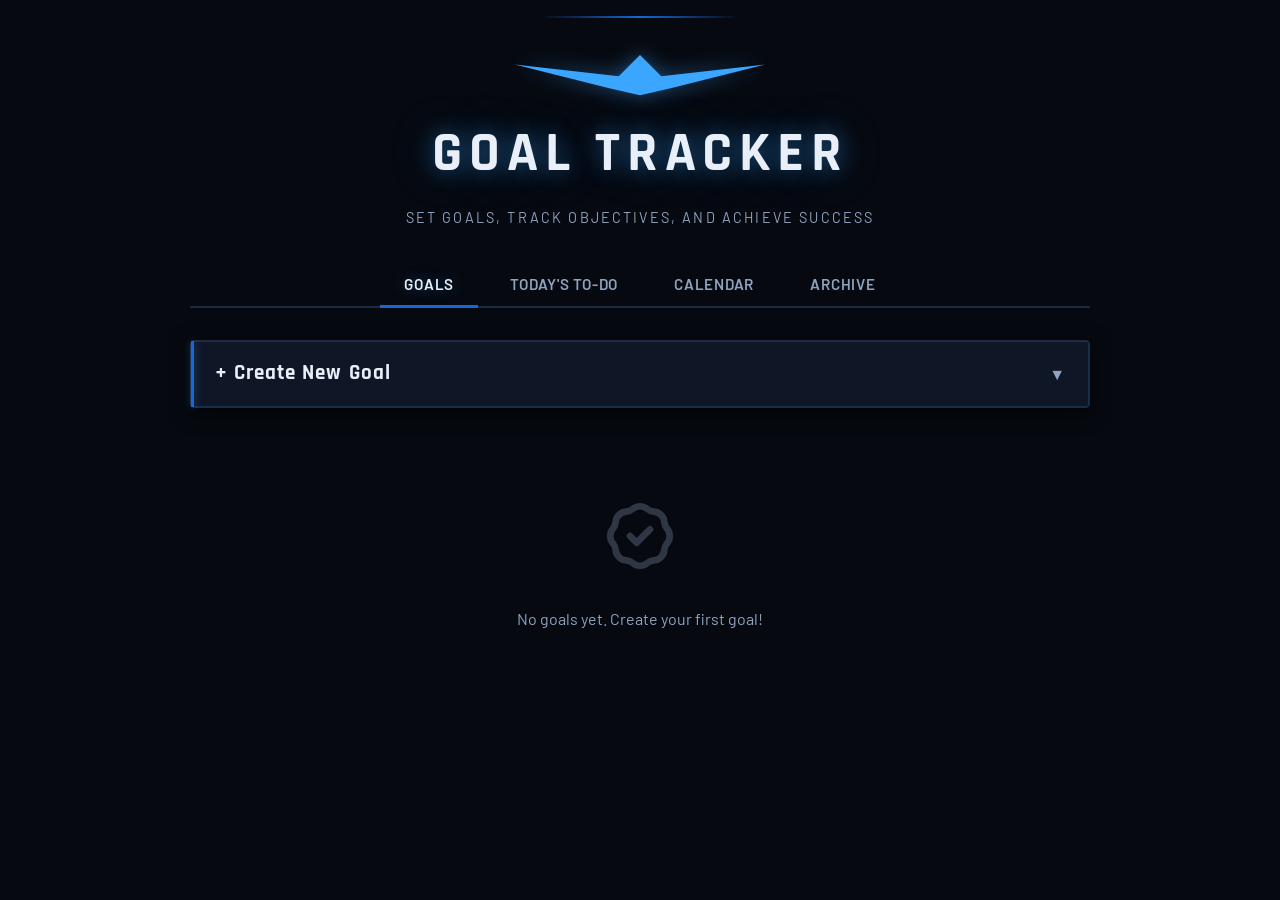
==== commit d6e60355: "Retheme from The Batman to Nightwing Electric blue on a near-black navy, replacing the blood-red got" ====
--- a/index.html
+++ b/index.html
@@ -2,1280 +2,37 @@
 <html lang="en">
 <head>
   <meta charset="UTF-8">
-  <meta name="viewport" content="width=device-width, initial-scale=1.0, maximum-scale=1.0, user-scalable=yes">
+  <meta name="viewport" content="width=device-width, initial-scale=1.0">
   <title>Goal Tracker</title>
-  <style>
-    @import url('https://fonts.googleapis.com/css2?family=Cormorant+Garamond:wght@600;700&family=DM+Sans:wght@400;500;600&display=swap');
-    
-    :root {
-      --primary: #1a0000;
-      --primary-light: #2d0a0a;
-      --accent: #8b0000;
-      --accent-light: #c41e1e;
-      --bg: #0a0a0a;
-      --surface: #1a1a1a;
-      --text: #e0e0e0;
-      --text-muted: #888888;
-      --border: #2a2a2a;
-      --success: #4a6741;
-      --shadow: rgba(0, 0, 0, 0.6);
-      --deadline-red: #c41e1e;
-      --target-yellow: #cc9900;
-      --glow-red: rgba(139, 0, 0, 0.5);
-    }
-    
-    * {
-      margin: 0;
-      padding: 0;
-      box-sizing: border-box;
-    }
-    
-    body {
-      font-family: 'DM Sans', sans-serif;
-      background: var(--bg);
-      color: var(--text);
-      line-height: 1.6;
-      min-height: 100vh;
-      padding: 1rem;
-    }
-    
-    .container {
-      max-width: 900px;
-      margin: 0 auto;
-    }
-    
-    header {
-      text-align: center;
-      margin-bottom: 2rem;
-      padding-top: 2rem;
-      position: relative;
-    }
-    
-    header::before {
-      content: '';
-      position: absolute;
-      top: 0;
-      left: 50%;
-      transform: translateX(-50%);
-      width: 200px;
-      height: 2px;
-      background: linear-gradient(90deg, transparent, var(--accent), transparent);
-    }
-    
-    h1 {
-      font-family: 'Cormorant Garamond', serif;
-      font-size: 3.5rem;
-      font-weight: 700;
-      color: var(--text);
-      letter-spacing: 0.1em;
-      margin-bottom: 0.5rem;
-      animation: fadeInDown 0.6s ease-out;
-      text-transform: uppercase;
-      text-shadow: 0 0 20px var(--glow-red), 0 0 40px rgba(139, 0, 0, 0.3);
-    }
-    
-    .subtitle {
-      font-size: 0.9rem;
-      color: var(--text-muted);
-      font-weight: 400;
-      animation: fadeIn 0.6s ease-out 0.2s both;
-      letter-spacing: 0.15em;
-      text-transform: uppercase;
-    }
-    
-    .tabs {
-      display: flex;
-      gap: 0.5rem;
-      justify-content: center;
-      margin-bottom: 2rem;
-      border-bottom: 2px solid var(--border);
-      padding-bottom: 0;
-      flex-wrap: wrap;
-    }
-    
-    .tab {
-      padding: 0.75rem 1.5rem;
-      background: transparent;
-      border: none;
-      font-family: 'DM Sans', sans-serif;
-      font-size: 0.95rem;
-      font-weight: 600;
-      color: var(--text-muted);
-      cursor: pointer;
-      transition: all 0.3s ease;
-      border-bottom: 3px solid transparent;
-      position: relative;
-      top: 2px;
-      letter-spacing: 0.05em;
-      text-transform: uppercase;
-    }
-    
-    .tab:hover {
-      color: var(--accent-light);
-      text-shadow: 0 0 10px var(--glow-red);
-    }
-    
-    .tab.active {
-      color: var(--text);
-      border-bottom-color: var(--accent);
-      text-shadow: 0 0 15px var(--glow-red);
-    }
-    
-    .tab-content {
-      display: none;
-    }
-    
-    .tab-content.active {
-      display: block;
-      animation: fadeIn 0.4s ease-out;
-    }
-    
-    /* Compact Goal Cards */
-    .goal-card {
-      background: var(--surface);
-      border-radius: 4px;
-      padding: 0.75rem 1.25rem;
-      box-shadow: 0 4px 20px var(--shadow), inset 0 0 0 1px rgba(139, 0, 0, 0.2);
-      border: 1px solid var(--border);
-      transition: all 0.2s ease;
-      margin-bottom: 0.75rem;
-      position: relative;
-      overflow: hidden;
-    }
-    
-    .goal-card::before {
-      content: '';
-      position: absolute;
-      top: 0;
-      left: 0;
-      width: 3px;
-      height: 100%;
-      background: var(--accent);
-      box-shadow: 0 0 10px var(--glow-red);
-    }
-    
-    .goal-card:hover {
-      transform: translateY(-1px);
-      box-shadow: 0 6px 25px rgba(0, 0, 0, 0.8), 0 0 20px var(--glow-red);
-      border-color: var(--accent);
-    }
-    
-    .goal-card.collapsed {
-      padding: 0.75rem 1.25rem;
-    }
-    
-    .goal-header {
-      display: flex;
-      justify-content: space-between;
-      align-items: center;
-      gap: 0.75rem;
-      cursor: pointer;
-      user-select: none;
-    }
-    
-    .goal-title {
-      font-family: 'Cormorant Garamond', serif;
-      font-size: 1.15rem;
-      font-weight: 700;
-      color: var(--text);
-      line-height: 1.3;
-      flex: 1;
-      transition: color 0.2s ease;
-      letter-spacing: 0.05em;
-    }
-    
-    .goal-header:hover .goal-title {
-      color: var(--accent-light);
-      text-shadow: 0 0 10px var(--glow-red);
-    }
-    
-    .goal-header-right {
-      display: flex;
-      align-items: center;
-      gap: 0.4rem;
-      flex-shrink: 0;
-    }
-    
-    .expand-icon {
-      font-size: 1rem;
-      color: var(--text-muted);
-      transition: transform 0.3s ease;
-    }
-    
-    .goal-card:not(.collapsed) .expand-icon {
-      transform: rotate(180deg);
-    }
-    
-    .goal-content {
-      max-height: 0;
-      overflow: hidden;
-      transition: max-height 0.3s ease;
-    }
-    
-    .goal-card:not(.collapsed) .goal-content {
-      max-height: 5000px;
-      padding-top: 1rem;
-    }
-    
-    /* Badges - Compact */
-    .goal-deadline,
-    .completed-badge,
-    .boolean-goal-badge {
-      padding: 0.3rem 0.6rem;
-      border-radius: 2px;
-      font-size: 0.7rem;
-      font-weight: 700;
-      white-space: nowrap;
-      letter-spacing: 0.05em;
-      text-transform: uppercase;
-      box-shadow: 0 2px 8px rgba(0, 0, 0, 0.5);
-    }
-    
-    .goal-deadline {
-      background: var(--accent);
-      color: white;
-      cursor: pointer;
-      transition: all 0.2s ease;
-      box-shadow: 0 0 10px var(--glow-red), 0 2px 8px rgba(0, 0, 0, 0.5);
-    }
-    
-    .goal-deadline:hover {
-      transform: scale(1.05);
-      box-shadow: 0 0 15px var(--accent), 0 0 30px var(--glow-red);
-    }
-    
-    .goal-deadline.overdue {
-      background: var(--accent-light);
-      animation: pulse-red 2s ease-in-out infinite;
-    }
-    
-    @keyframes pulse-red {
-      0%, 100% { box-shadow: 0 0 10px var(--glow-red); }
-      50% { box-shadow: 0 0 20px var(--accent), 0 0 40px var(--glow-red); }
-    }
-    
-    .goal-deadline.editing {
-      padding: 0;
-      background: transparent;
-      box-shadow: none;
-    }
-    
-    .goal-deadline.editing input[type="date"] {
-      padding: 0.3rem 0.6rem;
-      border: 2px solid var(--accent);
-      border-radius: 2px;
-      font-size: 0.7rem;
-      font-weight: 600;
-      background: var(--surface);
-      color: var(--text);
-    }
-    
-    .completed-badge {
-      background: var(--success);
-      color: white;
-      box-shadow: 0 0 10px rgba(74, 103, 65, 0.5);
-    }
-    
-    .boolean-goal-badge {
-      background: var(--primary);
-      color: var(--accent-light);
-      border: 1px solid var(--accent);
-      box-shadow: 0 0 10px var(--glow-red);
-    }
-    
-    /* Add Goal Section - Collapsible */
-    .add-goal-section {
-      background: var(--surface);
-      border-radius: 4px;
-      padding: 1rem 1.5rem;
-      margin-bottom: 1.5rem;
-      box-shadow: 0 4px 20px var(--shadow), inset 0 0 0 1px rgba(139, 0, 0, 0.2);
-      border: 1px solid var(--border);
-      transition: all 0.3s ease;
-      position: relative;
-    }
-    
-    .add-goal-section::before {
-      content: '';
-      position: absolute;
-      top: 0;
-      left: 0;
-      width: 3px;
-      height: 100%;
-      background: var(--accent);
-      box-shadow: 0 0 10px var(--glow-red);
-    }
-    
-    .add-goal-header {
-      display: flex;
-      justify-content: space-between;
-      align-items: center;
-      cursor: pointer;
-      user-select: none;
-    }
-    
-    .add-goal-header h2 {
-      font-family: 'Cormorant Garamond', serif;
-      font-size: 1.3rem;
-      font-weight: 700;
-      color: var(--text);
-      margin: 0;
-      letter-spacing: 0.05em;
-    }
-    
-    .add-goal-header:hover h2 {
-      color: var(--accent-light);
-      text-shadow: 0 0 10px var(--glow-red);
-    }
-    
-    .add-goal-content {
-      max-height: 0;
-      overflow: hidden;
-      transition: max-height 0.3s ease;
-    }
-    
-    .add-goal-section:not(.collapsed) .add-goal-content {
-      max-height: 2000px;
-      margin-top: 1.5rem;
-    }
-    
-    .form-group {
-      margin-bottom: 1.25rem;
-    }
-    
-    label {
-      display: block;
-      font-weight: 600;
-      margin-bottom: 0.4rem;
-      color: var(--text);
-      font-size: 0.85rem;
-      text-transform: uppercase;
-      letter-spacing: 0.05em;
-    }
-    
-    input[type="text"],
-    input[type="date"],
-    textarea {
-      width: 100%;
-      padding: 0.75rem 0.875rem;
-      border: 2px solid var(--border);
-      border-radius: 2px;
-      font-family: 'DM Sans', sans-serif;
-      font-size: 0.95rem;
-      transition: all 0.3s ease;
-      background: var(--bg);
-      color: var(--text);
-    }
-    
-    input[type="text"]:focus,
-    input[type="date"]:focus,
-    textarea:focus {
-      outline: none;
-      border-color: var(--accent);
-      background: var(--surface);
-      transform: translateY(-1px);
-      box-shadow: 0 4px 12px rgba(0, 0, 0, 0.5), 0 0 15px var(--glow-red);
-    }
-    
-    textarea {
-      resize: vertical;
-      min-height: 80px;
-    }
-    
-    .objectives-list {
-      margin-top: 0.75rem;
-    }
-    
-    .objective-item {
-      display: flex;
-      gap: 0.75rem;
-      margin-bottom: 0.75rem;
-      align-items: center;
-    }
-    
-    .objective-item input {
-      flex: 1;
-    }
-    
-    .btn {
-      padding: 0.75rem 1.5rem;
-      border: none;
-      border-radius: 2px;
-      font-family: 'DM Sans', sans-serif;
-      font-size: 0.95rem;
-      font-weight: 600;
-      cursor: pointer;
-      transition: all 0.3s ease;
-      text-transform: uppercase;
-      letter-spacing: 0.1em;
-    }
-    
-    .btn-primary {
-      background: var(--accent);
-      color: white;
-      box-shadow: 0 4px 12px rgba(0, 0, 0, 0.5), 0 0 15px var(--glow-red);
-      border: 1px solid var(--accent-light);
-    }
-    
-    .btn-primary:hover {
-      background: var(--accent-light);
-      transform: translateY(-2px);
-      box-shadow: 0 6px 20px rgba(0, 0, 0, 0.7), 0 0 25px var(--accent);
-    }
-    
-    .btn-secondary {
-      background: transparent;
-      color: var(--accent-light);
-      border: 2px solid var(--accent);
-      padding: 0.65rem 1.4rem;
-      box-shadow: 0 0 10px var(--glow-red);
-    }
-    
-    .btn-secondary:hover {
-      background: var(--accent);
-      color: white;
-      transform: translateY(-2px);
-      box-shadow: 0 0 20px var(--accent);
-    }
-    
-    .btn-remove {
-      background: transparent;
-      border: none;
-      color: var(--accent-light);
-      font-size: 1.3rem;
-      cursor: pointer;
-      padding: 0.25rem 0.5rem;
-      transition: all 0.2s ease;
-      border-radius: 2px;
-    }
-    
-    .btn-remove:hover {
-      background: rgba(196, 30, 30, 0.2);
-      transform: scale(1.1);
-      text-shadow: 0 0 10px var(--accent);
-    }
-    
-    .btn-delete {
-      background: transparent;
-      color: var(--accent-light);
-      border: 1px solid var(--accent);
-      padding: 0.5rem 1rem;
-      font-size: 0.875rem;
-      margin-top: 1rem;
-      box-shadow: 0 0 10px var(--glow-red);
-    }
-    
-    .btn-delete:hover {
-      background: var(--accent);
-      color: white;
-      box-shadow: 0 0 20px var(--accent);
-    }
-    
-    .btn-archive {
-      margin-right: 0.5rem;
-    }
-    
-    /* Objectives Section */
-    .objectives-section h3 {
-      font-size: 0.875rem;
-      font-weight: 600;
-      color: var(--text);
-      text-transform: uppercase;
-      letter-spacing: 0.05em;
-      margin-bottom: 0.75rem;
-    }
-    
-    .objective-checkbox {
-      display: flex;
-      align-items: center;
-      gap: 0.75rem;
-      padding: 0.75rem;
-      background: var(--bg);
-      border-radius: 2px;
-      margin-bottom: 0.75rem;
-      transition: all 0.2s ease;
-      border: 1px solid var(--border);
-    }
-    
-    .objective-checkbox:hover {
-      background: var(--surface);
-      border-color: var(--accent);
-      box-shadow: 0 0 10px var(--glow-red);
-    }
-    
-    .objective-checkbox input[type="checkbox"] {
-      width: 18px;
-      height: 18px;
-      cursor: pointer;
-      accent-color: var(--accent);
-      flex-shrink: 0;
-    }
-    
-    .objective-checkbox.completed {
-      opacity: 0.5;
-      border-color: var(--success);
-    }
-    
-    .objective-checkbox.completed label {
-      text-decoration: line-through;
-      color: var(--text-muted);
-    }
-    
-    .objective-checkbox label {
-      flex: 1;
-      cursor: pointer;
-      font-size: 0.95rem;
-      color: var(--text);
-    }
-    
-    .objective-checkbox .btn-remove,
-    .objective-checkbox .target-date-toggle {
-      opacity: 0;
-      transition: opacity 0.2s ease;
-    }
-    
-    .objective-checkbox:hover .btn-remove,
-    .objective-checkbox:hover .target-date-toggle {
-      opacity: 1;
-    }
-    
-    .target-date-toggle {
-      background: transparent;
-      border: none;
-      color: var(--text-muted);
-      font-size: 0.85rem;
-      cursor: pointer;
-      padding: 0.25rem 0.5rem;
-      border-radius: 4px;
-      transition: all 0.2s ease;
-    }
-    
-    .target-date-toggle:hover {
-      background: var(--bg);
-      color: var(--primary);
-    }
-    
-    .target-date-section {
-      margin-left: 2.5rem;
-      margin-top: 0.5rem;
-      margin-bottom: 0.75rem;
-      display: none;
-    }
-    
-    .target-date-section.show {
-      display: block;
-    }
-    
-    /* Progress Bar */
-    .progress-bar {
-      margin-top: 1rem;
-      padding-top: 1rem;
-      border-top: 1px solid var(--border);
-    }
-    
-    .progress-label {
-      display: flex;
-      justify-content: space-between;
-      margin-bottom: 0.5rem;
-      font-size: 0.875rem;
-      font-weight: 600;
-      color: var(--text-muted);
-      text-transform: uppercase;
-      letter-spacing: 0.05em;
-    }
-    
-    .progress-track {
-      height: 6px;
-      background: var(--bg);
-      border-radius: 3px;
-      overflow: hidden;
-      border: 1px solid var(--border);
-    }
-    
-    .progress-fill {
-      height: 100%;
-      background: linear-gradient(90deg, var(--accent), var(--accent-light));
-      border-radius: 3px;
-      transition: width 0.5s ease;
-      box-shadow: 0 0 10px var(--glow-red);
-    }
-    
-    /* Daily Planner */
-    .daily-planner {
-      background: var(--surface);
-      border-radius: 4px;
-      padding: 2rem;
-      box-shadow: 0 4px 30px var(--shadow), inset 0 0 0 1px rgba(139, 0, 0, 0.2);
-      border: 1px solid var(--border);
-    }
-    
-    .daily-planner h2 {
-      font-family: 'Cormorant Garamond', serif;
-      font-size: 1.75rem;
-      font-weight: 700;
-      color: var(--text);
-      margin-bottom: 1.5rem;
-      letter-spacing: 0.1em;
-      text-transform: uppercase;
-    }
-    
-    .planner-section {
-      margin-bottom: 2rem;
-    }
-    
-    .planner-section h3 {
-      font-size: 0.875rem;
-      font-weight: 600;
-      color: var(--text);
-      text-transform: uppercase;
-      letter-spacing: 0.05em;
-      margin-bottom: 1rem;
-    }
-    
-    .daily-task-list {
-      background: var(--bg);
-      border-radius: 8px;
-      padding: 1rem;
-      min-height: 100px;
-    }
-    
-    .daily-task {
-      display: flex;
-      align-items: flex-start;
-      gap: 0.75rem;
-      padding: 0.875rem;
-      background: var(--surface);
-      border-radius: 2px;
-      margin-bottom: 0.75rem;
-      border: 1px solid var(--border);
-      transition: all 0.2s ease;
-    }
-    
-    .daily-task:hover {
-      transform: translateX(4px);
-      border-color: var(--accent);
-      box-shadow: 0 0 10px var(--glow-red);
-    }
-    
-    .daily-task.completed {
-      opacity: 0.5;
-    }
-    
-    .daily-task input[type="checkbox"] {
-      width: 20px;
-      height: 20px;
-      cursor: pointer;
-      accent-color: var(--accent);
-      flex-shrink: 0;
-      margin-top: 0.25rem;
-    }
-    
-    .daily-task-text {
-      flex: 1;
-      display: flex;
-      flex-direction: column;
-      gap: 0.25rem;
-    }
-    
-    .daily-task-objective {
-      font-size: 0.95rem;
-      color: var(--text);
-      line-height: 1.4;
-    }
-    
-    .daily-task.completed .daily-task-objective {
-      text-decoration: line-through;
-      color: var(--text-muted);
-    }
-    
-    .daily-task-goal {
-      font-size: 0.8rem;
-      color: var(--accent-light);
-      font-weight: 600;
-      text-transform: uppercase;
-      letter-spacing: 0.05em;
-    }
-    
-    .objective-selector {
-      max-height: 450px;
-      overflow-y: auto;
-      border: 2px solid var(--border);
-      border-radius: 8px;
-      padding: 0.75rem;
-      background: var(--bg);
-    }
-    
-    .goal-objectives-group {
-      margin-bottom: 1rem;
-    }
-    
-    .goal-objectives-title {
-      font-weight: 600;
-      color: var(--text);
-      margin-bottom: 0.5rem;
-      font-size: 0.875rem;
-      text-transform: uppercase;
-      letter-spacing: 0.05em;
-    }
-    
-    .selectable-objective {
-      display: flex;
-      align-items: center;
-      gap: 0.5rem;
-      padding: 0.5rem;
-      background: var(--surface);
-      border-radius: 6px;
-      margin-bottom: 0.4rem;
-      cursor: pointer;
-      transition: all 0.2s ease;
-      border: 2px solid transparent;
-      font-size: 0.9rem;
-      color: var(--text);
-    }
-    
-    .selectable-objective:hover {
-      border-color: var(--accent);
-      background: var(--primary-light);
-      color: white;
-    }
-    
-    .selectable-objective.in-list {
-      background: var(--primary-light);
-      color: var(--accent-light);
-      border-color: var(--accent);
-      font-weight: 600;
-    }
-    
-    .empty-planner {
-      text-align: center;
-      padding: 2rem;
-      color: var(--text-muted);
-    }
-    
-    .empty-state {
-      text-align: center;
-      padding: 4rem 2rem;
-      color: var(--text-muted);
-    }
-    
-    .empty-state svg {
-      width: 80px;
-      height: 80px;
-      margin-bottom: 1.5rem;
-      opacity: 0.3;
-    }
-    
-    /* Calendar */
-    .calendar-planner-layout {
-      display: grid;
-      grid-template-columns: 1fr 300px;
-      gap: 2rem;
-      margin-bottom: 2rem;
-    }
-    
-    .calendar-container {
-      background: var(--surface);
-      border-radius: 4px;
-      padding: 2rem;
-      box-shadow: 0 4px 30px var(--shadow), inset 0 0 0 1px rgba(139, 0, 0, 0.2);
-      border: 1px solid var(--border);
-    }
-    
-    .calendar-header {
-      display: flex;
-      justify-content: space-between;
-      align-items: center;
-      margin-bottom: 2rem;
-    }
-    
-    .calendar-header h2 {
-      font-family: 'Cormorant Garamond', serif;
-      font-size: 1.75rem;
-      font-weight: 700;
-      color: var(--text);
-      letter-spacing: 0.1em;
-      text-transform: uppercase;
-    }
-    
-    .calendar-nav {
-      display: flex;
-      gap: 1rem;
-      align-items: center;
-    }
-    
-    .calendar-nav button {
-      background: var(--accent);
-      color: white;
-      border: 1px solid var(--accent-light);
-      width: 36px;
-      height: 36px;
-      border-radius: 2px;
-      cursor: pointer;
-      font-size: 1.2rem;
-      display: flex;
-      align-items: center;
-      justify-content: center;
-      transition: all 0.2s ease;
-      box-shadow: 0 0 10px var(--glow-red);
-    }
-    
-    .calendar-nav button:hover {
-      background: var(--accent-light);
-      transform: scale(1.05);
-      box-shadow: 0 0 20px var(--accent);
-    }
-    
-    .calendar-nav span {
-      font-weight: 600;
-      color: var(--text);
-      min-width: 150px;
-      text-align: center;
-      letter-spacing: 0.05em;
-    }
-    
-    .calendar-grid {
-      display: grid;
-      grid-template-columns: repeat(7, 1fr);
-      gap: 0.5rem;
-    }
-    
-    .calendar-day-header {
-      text-align: center;
-      font-weight: 600;
-      color: var(--text-muted);
-      padding: 0.75rem;
-      font-size: 0.875rem;
-      text-transform: uppercase;
-      letter-spacing: 0.05em;
-    }
-    
-    .calendar-day {
-      aspect-ratio: 1;
-      border: 2px solid var(--border);
-      border-radius: 2px;
-      display: flex;
-      flex-direction: column;
-      align-items: center;
-      justify-content: center;
-      cursor: pointer;
-      transition: all 0.2s ease;
-      background: var(--bg);
-      padding: 0.5rem;
-    }
-    
-    .calendar-day:hover {
-      border-color: var(--accent);
-      transform: scale(1.05);
-      box-shadow: 0 0 15px var(--glow-red);
-    }
-    
-    .calendar-day.other-month {
-      opacity: 0.3;
-    }
-    
-    .calendar-day.today {
-      background: var(--accent);
-      color: white;
-      border-color: var(--accent-light);
-      font-weight: 700;
-      box-shadow: 0 0 20px var(--accent);
-    }
-    
-    .calendar-day.has-completions {
-      background: linear-gradient(135deg, var(--success) 0%, rgba(74, 103, 65, 0.5) 100%);
-      color: white;
-      border-color: var(--success);
-    }
-    
-    .calendar-day.has-deadline {
-      border: 3px solid var(--deadline-red);
-      border-style: dashed;
-      box-shadow: 0 0 10px var(--glow-red);
-    }
-    
-    .calendar-day.has-target {
-      border: 3px solid var(--target-yellow);
-      border-style: dashed;
-    }
-    
-    .calendar-day.has-deadline.has-completions {
-      border-style: solid;
-      background: linear-gradient(135deg, var(--deadline-red) 0%, var(--success) 100%);
-      box-shadow: 0 0 15px var(--accent);
-    }
-    
-    .calendar-day.has-target.has-completions {
-      border-style: solid;
-      background: linear-gradient(135deg, var(--target-yellow) 0%, var(--success) 100%);
-    }
-    
-    .calendar-day-number {
-      font-size: 1rem;
-      font-weight: 600;
-    }
-    
-    .deadline-badge {
-      font-size: 0.65rem;
-      font-weight: 700;
-      margin-top: 2px;
-    }
-    
-    .deadline-badge.red {
-      color: var(--deadline-red);
-    }
-    
-    .deadline-badge.yellow {
-      color: var(--target-yellow);
-    }
-    
-    .calendar-day.has-deadline .deadline-badge.red,
-    .calendar-day.has-target .deadline-badge.yellow {
-      color: white;
-      text-shadow: 0 1px 2px rgba(0,0,0,0.3);
-    }
-    
-    .calendar-day-dots {
-      display: flex;
-      gap: 2px;
-      margin-top: 4px;
-      flex-wrap: wrap;
-      justify-content: center;
-    }
-    
-    .calendar-day-dot {
-      width: 4px;
-      height: 4px;
-      border-radius: 50%;
-      background: currentColor;
-      opacity: 0.6;
-    }
-    
-    /* Goals Sidebar */
-    .goals-sidebar {
-      background: var(--surface);
-      border-radius: 16px;
-      padding: 1.5rem;
-      box-shadow: 0 2px 20px var(--shadow);
-      border: 1px solid var(--border);
-      max-height: 600px;
-      overflow-y: auto;
-    }
-    
-    .goals-sidebar h3 {
-      font-family: 'Cormorant Garamond', serif;
-      font-size: 1.25rem;
-      font-weight: 700;
-      color: var(--primary);
-      margin-bottom: 1rem;
-    }
-    
-    .sidebar-goal-item {
-      background: var(--bg);
-      padding: 1rem;
-      border-radius: 8px;
-      margin-bottom: 0.75rem;
-      cursor: pointer;
-      transition: all 0.2s ease;
-      border-left: 3px solid var(--primary);
-    }
-    
-    .sidebar-goal-item:hover {
-      transform: translateX(4px);
-      border-left-color: var(--accent);
-    }
-    
-    .sidebar-goal-item.no-deadline {
-      border-left-color: var(--text-muted);
-      opacity: 0.7;
-    }
-    
-    .sidebar-goal-title {
-      font-weight: 600;
-      color: var(--text);
-      margin-bottom: 0.5rem;
-      font-size: 0.95rem;
-    }
-    
-    .sidebar-goal-deadline {
-      font-size: 0.8rem;
-      color: var(--text-muted);
-      display: flex;
-      align-items: center;
-      gap: 0.5rem;
-    }
-    
-    .sidebar-goal-deadline.overdue {
-      color: var(--deadline-red);
-      font-weight: 600;
-    }
-    
-    .sidebar-goal-progress {
-      font-size: 0.75rem;
-      color: var(--text-muted);
-      margin-top: 0.25rem;
-    }
-    
-    .no-goals-sidebar {
-      text-align: center;
-      padding: 2rem 1rem;
-      color: var(--text-muted);
-      font-size: 0.9rem;
-    }
-    
-    /* Day Details Modal */
-    .day-details-modal {
-      position: fixed;
-      top: 0;
-      left: 0;
-      right: 0;
-      bottom: 0;
-      background: rgba(0, 0, 0, 0.5);
-      display: none;
-      align-items: center;
-      justify-content: center;
-      z-index: 1000;
-      padding: 1rem;
-    }
-    
-    .day-details-modal.active {
-      display: flex;
-    }
-    
-    .day-details-content {
-      background: var(--surface);
-      border-radius: 16px;
-      padding: 2rem;
-      max-width: 500px;
-      width: 100%;
-      max-height: 80vh;
-      overflow-y: auto;
-      box-shadow: 0 10px 40px rgba(0, 0, 0, 0.3);
-      position: relative;
-    }
-    
-    .day-details-header {
-      display: flex;
-      justify-content: space-between;
-      align-items: center;
-      margin-bottom: 1.5rem;
-      padding-bottom: 1rem;
-      border-bottom: 2px solid var(--border);
-    }
-    
-    .day-details-header h3 {
-      font-family: 'Cormorant Garamond', serif;
-      font-size: 1.5rem;
-      font-weight: 700;
-      color: var(--primary);
-      margin: 0;
-    }
-    
-    .close-modal {
-      background: transparent;
-      border: none;
-      font-size: 2rem;
-      color: var(--text-muted);
-      cursor: pointer;
-      padding: 0;
-      width: 36px;
-      height: 36px;
-      display: flex;
-      align-items: center;
-      justify-content: center;
-      border-radius: 8px;
-      transition: all 0.2s ease;
-    }
-    
-    .close-modal:hover {
-      background: var(--bg);
-      color: var(--primary);
-    }
-    
-    .completion-item,
-    .deadline-item,
-    .target-item {
-      background: var(--bg);
-      padding: 1rem;
-      border-radius: 8px;
-      margin-bottom: 0.75rem;
-    }
-    
-    .completion-item {
-      border-left: 4px solid var(--success);
-    }
-    
-    .deadline-item {
-      border-left: 4px solid var(--deadline-red);
-    }
-    
-    .target-item {
-      border-left: 4px solid var(--target-yellow);
-    }
-    
-    .section-divider {
-      margin: 1.5rem 0;
-      border-top: 2px solid var(--border);
-    }
-    
-    .section-title {
-      font-size: 0.875rem;
-      font-weight: 600;
-      color: var(--primary);
-      text-transform: uppercase;
-      letter-spacing: 0.05em;
-      margin-bottom: 1rem;
-    }
-    
-    .no-completions {
-      text-align: center;
-      padding: 2rem;
-      color: var(--text-muted);
-    }
-    
-    /* Animations */
-    @keyframes fadeIn {
-      from { opacity: 0; }
-      to { opacity: 1; }
-    }
-    
-    @keyframes fadeInDown {
-      from {
-        opacity: 0;
-        transform: translateY(-20px);
-      }
-      to {
-        opacity: 1;
-        transform: translateY(0);
-      }
-    }
-    
-    @keyframes fadeInUp {
-      from {
-        opacity: 0;
-        transform: translateY(20px);
-      }
-      to {
-        opacity: 1;
-        transform: translateY(0);
-      }
-    }
-    
-    @keyframes pulse {
-      0%, 100% {
-        box-shadow: 0 2px 20px var(--shadow);
-      }
-      50% {
-        box-shadow: 0 8px 40px rgba(244, 162, 97, 0.4);
-        transform: scale(1.02);
-      }
-    }
-    
-    @keyframes fadeOut {
-      from {
-        opacity: 1;
-        transform: translateY(0);
-      }
-      to {
-        opacity: 0;
-        transform: translateY(-20px);
-      }
-    }
-    
-    /* Mobile Responsive */
-    @media (max-width: 968px) {
-      .calendar-planner-layout {
-        grid-template-columns: 1fr;
-      }
-      
-      .calendar-container {
-        padding: 1rem;
-        width: 100%;
-        overflow-x: hidden;
-      }
-      
-      .calendar-grid {
-        width: 100%;
-        margin: 0 auto;
-      }
-      
-      .goals-sidebar {
-        padding: 1rem;
-      }
-    }
-    
-    @media (max-width: 640px) {
-      h1 { font-size: 2.5rem; }
-      .tabs { gap: 0.25rem; }
-      .tab { padding: 0.65rem 0.75rem; font-size: 0.85rem; }
-      .goal-title { font-size: 1rem; }
-      
-      .container {
-        padding: 0;
-      }
-      
-      .calendar-container {
-        padding: 0.75rem;
-        border-radius: 0;
-        margin: 0;
-        width: 100%;
-        box-sizing: border-box;
-      }
-      
-      .calendar-header {
-        flex-direction: column;
-        gap: 1rem;
-        align-items: stretch;
-      }
-      
-      .calendar-header h2 {
-        font-size: 1.5rem;
-        text-align: center;
-      }
-      
-      .calendar-nav {
-        justify-content: center;
-      }
-      
-      .calendar-grid {
-        gap: 0.25rem;
-        width: 100%;
-      }
-      
-      .calendar-day {
-        font-size: 0.75rem;
-        padding: 0.2rem;
-      }
-      
-      .calendar-day-number {
-        font-size: 0.75rem;
-      }
-      
-      .deadline-badge {
-        font-size: 0.5rem;
-      }
-    }
-  </style>
+  <link rel="preconnect" href="https://fonts.googleapis.com">
+  <link rel="preconnect" href="https://fonts.gstatic.com" crossorigin>
+  <link rel="stylesheet" href="https://fonts.googleapis.com/css2?family=Rajdhani:wght@500;600;700&family=Barlow:wght@400;500;600;700&display=swap">
+  <link rel="stylesheet" href="assets/styles.css">
 </head>
 <body>
   <div class="container">
     <header>
+      <svg class="wing-mark" viewBox="0 0 220 46" aria-hidden="true" focusable="false">
+        <path d="M110 6 L128 24 L216 14 L136 34 L110 40 Z"/>
+        <path d="M110 6 L92 24 L4 14 L84 34 L110 40 Z"/>
+      </svg>
       <h1>Goal Tracker</h1>
       <p class="subtitle">Set goals, track objectives, and achieve success</p>
     </header>
-    
+
     <div class="tabs">
       <button class="tab active" onclick="switchTab('goals')">Goals</button>
       <button class="tab" onclick="switchTab('todo')">Today's To-Do</button>
       <button class="tab" onclick="switchTab('calendar')">Calendar</button>
       <button class="tab" onclick="switchTab('archive')">Archive</button>
     </div>
-    
+
     <!-- GOALS TAB -->
     <div id="goals-tab" class="tab-content active">
       <div class="add-goal-section collapsed" id="addGoalSection">
         <div class="add-goal-header" onclick="toggleAddGoalSection()">
           <h2>+ Create New Goal</h2>
-          <span class="expand-icon">▼</span>
+          <span class="expand-icon">&#9660;</span>
         </div>
         <div class="add-goal-content">
           <form id="goalForm">
@@ -1283,58 +40,69 @@
               <label for="goalTitle">Goal Title</label>
               <input type="text" id="goalTitle" required placeholder="e.g., Launch my online business">
             </div>
-            
+
             <div class="form-group">
               <label for="goalDeadline">Deadline (Optional)</label>
               <input type="date" id="goalDeadline">
             </div>
-            
+
             <div class="form-group">
-              <label style="display: flex; align-items: center; gap: 0.5rem; cursor: pointer; text-transform: none;">
-                <input type="checkbox" id="isBooleanGoal" onchange="toggleObjectivesSection()" style="width: 18px; height: 18px; cursor: pointer; accent-color: var(--primary);">
+              <label class="checkbox-label">
+                <input type="checkbox" id="isBooleanGoal" onchange="toggleObjectivesSection()">
                 <span>Simple Yes/No Goal (no objectives needed)</span>
               </label>
             </div>
-            
+
             <div class="form-group" id="objectivesFormGroup">
               <label>Objectives (Optional)</label>
               <div id="objectivesList" class="objectives-list"></div>
               <button type="button" class="btn btn-secondary" onclick="addObjectiveInput()">+ Add Objective</button>
             </div>
-            
+
             <button type="submit" class="btn btn-primary">Create Goal</button>
           </form>
         </div>
       </div>
-      
+
       <div id="goalsContainer"></div>
     </div>
-    
+
     <!-- TODAY'S TO-DO TAB -->
     <div id="todo-tab" class="tab-content">
       <div class="daily-planner">
-        <h2>Today's To-Do List</h2>
-        
+        <h2>To-Do List</h2>
+
+        <div class="planner-nav">
+          <button onclick="changePlannerDay(-1)" aria-label="Previous day">&#8249;</button>
+          <span id="plannerDate"></span>
+          <button onclick="changePlannerDay(1)" aria-label="Next day">&#8250;</button>
+          <button id="plannerToday" class="planner-today" onclick="goToToday()">Today</button>
+        </div>
+
         <div class="planner-section">
-          <h3>Today's Tasks (<span id="todayDate"></span>)</h3>
-          <div class="daily-task-list" id="dailyTaskList"></div>
+          <h3>Tasks</h3>
+          <div class="day-view">
+            <div class="day-timeline" id="dayTimeline" onclick="timelineJump(event)"
+              title="Click to jump to what's happening then"></div>
+            <div class="daily-task-list" id="dailyTaskList"></div>
+          </div>
         </div>
-        
+
         <div class="planner-section">
           <h3>Add Quick Task</h3>
-          <div style="display: flex; gap: 0.75rem;">
-            <input type="text" id="quickTaskInput" placeholder="Add a task not related to any goal..." style="flex: 1;">
+          <div class="quick-task-row">
+            <input type="text" id="quickTaskInput" placeholder="Add a task not related to any goal...">
             <button class="btn btn-primary" onclick="addQuickTask()">Add</button>
           </div>
         </div>
-        
+
         <div class="planner-section">
           <h3>Add from Goals</h3>
           <div class="objective-selector" id="objectiveSelector"></div>
         </div>
       </div>
     </div>
-    
+
     <!-- CALENDAR TAB -->
     <div id="calendar-tab" class="tab-content">
       <div class="calendar-planner-layout">
@@ -1342,30 +110,30 @@
           <div class="calendar-header">
             <h2>Calendar</h2>
             <div class="calendar-nav">
-              <button onclick="changeMonth(-1)">‹</button>
+              <button onclick="changeMonth(-1)">&#8249;</button>
               <span id="currentMonth"></span>
-              <button onclick="changeMonth(1)">›</button>
+              <button onclick="changeMonth(1)">&#8250;</button>
             </div>
           </div>
           <div class="calendar-grid" id="calendarGrid"></div>
         </div>
-        
+
         <div class="goals-sidebar">
           <h3>Goals by Deadline</h3>
           <div id="goalsSidebarList"></div>
         </div>
       </div>
     </div>
-    
+
     <!-- ARCHIVE TAB -->
     <div id="archive-tab" class="tab-content">
-      <div style="text-align: center; margin-bottom: 2rem;">
-        <h2 style="font-family: 'Cormorant Garamond', serif; font-size: 2.5rem; font-weight: 700; color: var(--primary); margin-bottom: 0.5rem;">Archived Goals</h2>
-        <p style="color: var(--text-muted);">Completed goals you've archived</p>
+      <div class="archive-header">
+        <h2>Archived Goals</h2>
+        <p>Completed goals you've archived</p>
       </div>
       <div id="archivedGoalsContainer"></div>
     </div>
-    
+
     <!-- Day Details Modal -->
     <div id="dayDetailsModal" class="day-details-modal" onclick="closeDayDetails(event)">
       <div class="day-details-content" onclick="event.stopPropagation()">
@@ -1378,1380 +146,6 @@
     </div>
   </div>
 
-  <script>
-    let tempObjectives = [];
-    let currentCalendarDate = new Date();
-    let dailyTasks = [];
-    
-    // Initialize
-    addObjectiveInput();
-    loadGoals();
-    loadDailyTasks();
-    renderCalendar();
-    renderGoalsSidebar();
-    renderObjectiveSelector();
-    updateTodayDate();
-    
-    // TAB SWITCHING
-    function switchTab(tabName) {
-      document.querySelectorAll('.tab').forEach(tab => tab.classList.remove('active'));
-      event.target.classList.add('active');
-      
-      document.querySelectorAll('.tab-content').forEach(content => content.classList.remove('active'));
-      document.getElementById(`${tabName}-tab`).classList.add('active');
-      
-      if (tabName === 'todo') {
-        renderObjectiveSelector();
-        renderDailyTasks();
-      } else if (tabName === 'calendar') {
-        renderCalendar();
-        renderGoalsSidebar();
-      } else if (tabName === 'archive') {
-        loadArchivedGoals();
-      }
-    }
-    
-    // GOAL FORM
-    function toggleObjectivesSection() {
-      const isBoolean = document.getElementById('isBooleanGoal').checked;
-      document.getElementById('objectivesFormGroup').style.display = isBoolean ? 'none' : 'block';
-    }
-    
-    function addObjectiveInput() {
-      const list = document.getElementById('objectivesList');
-      const index = tempObjectives.length;
-      
-      const div = document.createElement('div');
-      div.className = 'objective-item';
-      div.innerHTML = `
-        <input type="text" placeholder="Enter an objective" data-index="${index}">
-        <button type="button" class="btn-remove" onclick="removeObjectiveInput(this)">×</button>
-      `;
-      
-      list.appendChild(div);
-      tempObjectives.push('');
-      div.querySelector('input').focus();
-      div.querySelector('input').addEventListener('input', (e) => {
-        tempObjectives[index] = e.target.value;
-      });
-    }
-    
-    function removeObjectiveInput(btn) {
-      const item = btn.parentElement;
-      const index = parseInt(item.querySelector('input').dataset.index);
-      tempObjectives.splice(index, 1);
-      item.remove();
-      document.querySelectorAll('#objectivesList input').forEach((input, i) => {
-        input.dataset.index = i;
-      });
-    }
-    
-    document.getElementById('goalForm').addEventListener('submit', (e) => {
-      e.preventDefault();
-      
-      const title = document.getElementById('goalTitle').value.trim();
-      const deadline = document.getElementById('goalDeadline').value;
-      const isBoolean = document.getElementById('isBooleanGoal').checked;
-      const objectives = tempObjectives.filter(obj => obj.trim() !== '');
-      
-      const goal = {
-        id: Date.now().toString(),
-        title,
-        deadline: deadline || null,
-        isBoolean: isBoolean,
-        completed: false,
-        objectives: isBoolean ? [] : objectives.map(text => ({ text, completed: false })),
-        notes: '',
-        createdAt: new Date().toISOString()
-      };
-      
-      saveGoal(goal);
-      
-      document.getElementById('goalForm').reset();
-      document.getElementById('objectivesList').innerHTML = '';
-      document.getElementById('objectivesFormGroup').style.display = 'block';
-      tempObjectives = [];
-      addObjectiveInput();
-      document.getElementById('addGoalSection').classList.add('collapsed');
-      
-      loadGoals();
-    });
-    
-    function toggleAddGoalSection() {
-      document.getElementById('addGoalSection').classList.toggle('collapsed');
-    }
-    
-    // GOAL CRUD
-    function saveGoal(goal) {
-      try {
-        localStorage.setItem(`goal:${goal.id}`, JSON.stringify(goal));
-      } catch (error) {
-        console.error('Error saving goal:', error);
-        alert('Failed to save goal.');
-      }
-    }
-    
-    function loadGoals() {
-      try {
-        const goals = [];
-        for (let i = 0; i < localStorage.length; i++) {
-          const key = localStorage.key(i);
-          if (key && key.startsWith('goal:')) {
-            const goalData = localStorage.getItem(key);
-            if (goalData) {
-              const goal = JSON.parse(goalData);
-              if (!goal.archived) goals.push(goal);
-            }
-          }
-        }
-        
-        if (goals.length === 0) {
-          showEmptyState();
-          return;
-        }
-        
-        goals.sort((a, b) => {
-          if (!a.deadline && !b.deadline) return 0;
-          if (!a.deadline) return 1;
-          if (!b.deadline) return -1;
-          return new Date(a.deadline) - new Date(b.deadline);
-        });
-        
-        displayGoals(goals);
-      } catch (error) {
-        console.error('Error loading goals:', error);
-        showEmptyState();
-      }
-    }
-    
-    function displayGoals(goals) {
-      const container = document.getElementById('goalsContainer');
-      container.innerHTML = goals.map(goal => renderGoalCard(goal, false)).join('');
-    }
-    
-    function renderGoalCard(goal, isArchived) {
-      const progress = goal.isBoolean 
-        ? (goal.completed ? 100 : 0)
-        : (goal.objectives.length > 0 ? (goal.objectives.filter(o => o.completed).length / goal.objectives.length * 100) : 0);
-      
-      const completedCount = goal.objectives.filter(o => o.completed).length;
-      const totalCount = goal.objectives.length;
-      
-      let deadlineText = '';
-      let isOverdue = false;
-      
-      if (goal.deadline) {
-        const [year, month, day] = goal.deadline.split('-');
-        const deadline = new Date(year, month - 1, day);
-        const today = new Date();
-        today.setHours(0, 0, 0, 0);
-        isOverdue = deadline < today;
-        deadlineText = deadline.toLocaleDateString('en-US', { month: 'short', day: 'numeric', year: 'numeric' });
-      }
-      
-      return `
-        <div class="goal-card collapsed" id="goal-${goal.id}">
-          <div class="goal-header" onclick="toggleGoalCard('${goal.id}')">
-            <h2 class="goal-title" ondblclick="event.stopPropagation(); editGoalTitle('${goal.id}')">${escapeHtml(goal.title)}</h2>
-            <div class="goal-header-right">
-              ${goal.isBoolean ? '<div class="boolean-goal-badge">Yes/No</div>' : ''}
-              ${progress === 100 ? '<div class="completed-badge">✓</div>' : ''}
-              ${goal.deadline ? 
-                `<div class="goal-deadline ${isOverdue ? 'overdue' : ''}" id="deadline-display-${goal.id}" onclick="event.stopPropagation(); editDeadlineInline('${goal.id}', '${goal.deadline}')">${deadlineText}</div>` : 
-                `<div class="goal-deadline" style="background: var(--text-muted);" id="deadline-display-${goal.id}" onclick="event.stopPropagation(); editDeadlineInline('${goal.id}', '')">None</div>`
-              }
-              <span class="expand-icon">▼</span>
-            </div>
-          </div>
-          
-          <div class="goal-content">
-            ${goal.isBoolean ? `
-              <div style="padding: 1rem 0;">
-                <label style="display: flex; align-items: center; gap: 1rem; cursor: pointer; padding: 1rem; background: var(--bg); border-radius: 8px;">
-                  <input type="checkbox" ${goal.completed ? 'checked' : ''} onchange="toggleBooleanGoal('${goal.id}')" style="width: 24px; height: 24px; cursor: pointer; accent-color: var(--success);">
-                  <span style="font-size: 1.05rem; font-weight: 500;">Mark as ${goal.completed ? 'Incomplete' : 'Complete'}</span>
-                </label>
-              </div>
-            ` : `
-              <div class="objectives-section">
-                <h3>Objectives (${completedCount}/${totalCount})</h3>
-                ${goal.objectives.length > 0 ? goal.objectives.map((obj, index) => `
-                  <div>
-                    <div class="objective-checkbox ${obj.completed ? 'completed' : ''}">
-                      <input type="checkbox" id="obj-${goal.id}-${index}" ${obj.completed ? 'checked' : ''} onchange="toggleObjective('${goal.id}', ${index})">
-                      <label for="obj-${goal.id}-${index}" ondblclick="event.preventDefault(); editObjectiveText('${goal.id}', ${index})">${escapeHtml(obj.text)}</label>
-                      <button class="target-date-toggle" onclick="toggleTargetDate('${goal.id}', ${index})">📅</button>
-                      <button class="btn-remove" onclick="removeObjective('${goal.id}', ${index})">×</button>
-                    </div>
-                    <div class="target-date-section" id="target-section-${goal.id}-${index}">
-                      <input type="date" id="target-${goal.id}-${index}" value="${obj.targetDate || ''}" onchange="saveObjectiveTarget('${goal.id}', ${index})" style="padding: 0.5rem; font-size: 0.85rem; border: 1px solid var(--border); border-radius: 6px; width: 200px;">
-                      <label style="font-size: 0.75rem; color: var(--text-muted); margin-left: 0.5rem;">Target date</label>
-                    </div>
-                  </div>
-                `).join('') : '<div style="color: var(--text-muted); font-style: italic; padding: 0.5rem 0;">No objectives yet</div>'}
-                
-                <div style="margin-top: 1rem;">
-                  <div style="display: flex; gap: 0.75rem;">
-                    <input type="text" id="new-objective-${goal.id}" placeholder="Add objective" style="flex: 1;" onkeypress="if(event.key==='Enter'){addObjective('${goal.id}'); event.preventDefault();}">
-                    <button class="btn btn-primary" onclick="addObjective('${goal.id}')" style="padding: 0.65rem 1.2rem;">Add</button>
-                  </div>
-                </div>
-              </div>
-            `}
-            
-            <div style="margin-top: 1.5rem; padding-top: 1.5rem; border-top: 1px solid var(--border);">
-              <h3 style="font-size: 0.85rem; font-weight: 600; color: var(--primary); text-transform: uppercase; margin-bottom: 0.75rem;">Notes</h3>
-              <textarea id="notes-${goal.id}" placeholder="Add notes..." style="width: 100%; min-height: 80px; padding: 0.75rem; border: 2px solid var(--border); border-radius: 8px; font-size: 0.9rem; background: var(--bg); resize: vertical;" onblur="saveNotes('${goal.id}')">${escapeHtml(goal.notes || '')}</textarea>
-            </div>
-            
-            <div class="progress-bar">
-              <div class="progress-label">
-                <span>Progress</span>
-                <span id="progress-${goal.id}">${Math.round(progress)}%</span>
-              </div>
-              <div class="progress-track">
-                <div class="progress-fill" id="progress-fill-${goal.id}" style="width: ${progress}%"></div>
-              </div>
-            </div>
-            
-            ${!isArchived ? (progress === 100 ? '<button class="btn btn-secondary btn-archive" onclick="archiveGoal(\'' + goal.id + '\')">Archive</button>' : '') : ''}
-            ${isArchived ? '<button class="btn btn-secondary" onclick="unarchiveGoal(\'' + goal.id + '\')">Unarchive</button>' : ''}
-            <button class="btn btn-delete" onclick="${isArchived ? 'deleteGoalPermanently' : 'deleteGoal'}('${goal.id}')">Delete ${isArchived ? 'Permanently' : ''}</button>
-          </div>
-        </div>
-      `;
-    }
-    
-    function showEmptyState() {
-      document.getElementById('goalsContainer').innerHTML = `
-        <div class="empty-state">
-          <svg xmlns="http://www.w3.org/2000/svg" fill="none" viewBox="0 0 24 24" stroke="currentColor">
-            <path stroke-linecap="round" stroke-linejoin="round" stroke-width="2" d="M9 12l2 2 4-4M7.835 4.697a3.42 3.42 0 001.946-.806 3.42 3.42 0 014.438 0 3.42 3.42 0 001.946.806 3.42 3.42 0 013.138 3.138 3.42 3.42 0 00.806 1.946 3.42 3.42 0 010 4.438 3.42 3.42 0 00-.806 1.946 3.42 3.42 0 01-3.138 3.138 3.42 3.42 0 00-1.946.806 3.42 3.42 0 01-4.438 0 3.42 3.42 0 00-1.946-.806 3.42 3.42 0 01-3.138-3.138 3.42 3.42 0 00-.806-1.946 3.42 3.42 0 010-4.438 3.42 3.42 0 00.806-1.946 3.42 3.42 0 013.138-3.138z" />
-          </svg>
-          <p>No goals yet. Create your first goal!</p>
-        </div>
-      `;
-    }
-    
-    function toggleGoalCard(goalId) {
-      document.getElementById(`goal-${goalId}`).classList.toggle('collapsed');
-    }
-    
-    // BOOLEAN GOAL
-    function toggleBooleanGoal(goalId) {
-      try {
-        const goalData = localStorage.getItem(`goal:${goalId}`);
-        if (!goalData) return;
-        
-        const goal = JSON.parse(goalData);
-        goal.completed = !goal.completed;
-        
-        if (goal.completed) {
-          goal.completedDate = new Date().toISOString();
-        } else {
-          delete goal.completedDate;
-        }
-        
-        localStorage.setItem(`goal:${goalId}`, JSON.stringify(goal));
-        updateGoalCardProgress(goalId);
-      } catch (error) {
-        console.error('Error toggling boolean goal:', error);
-      }
-    }
-    
-    // OBJECTIVES
-    function toggleObjective(goalId, objectiveIndex) {
-      try {
-        const goalData = localStorage.getItem(`goal:${goalId}`);
-        if (!goalData) return;
-        
-        const goal = JSON.parse(goalData);
-        const wasCompleted = goal.objectives[objectiveIndex].completed;
-        goal.objectives[objectiveIndex].completed = !wasCompleted;
-        
-        if (!wasCompleted) {
-          goal.objectives[objectiveIndex].completedDate = new Date().toISOString();
-        } else {
-          delete goal.objectives[objectiveIndex].completedDate;
-        }
-        
-        localStorage.setItem(`goal:${goalId}`, JSON.stringify(goal));
-        
-        // Update the UI immediately
-        const checkbox = document.querySelector(`.objective-checkbox:has(#obj-${goalId}-${objectiveIndex})`);
-        if (checkbox) {
-          if (wasCompleted) {
-            checkbox.classList.remove('completed');
-          } else {
-            checkbox.classList.add('completed');
-          }
-        }
-        
-        updateGoalCardProgress(goalId);
-        
-        // Sync with daily tasks
-        syncObjectiveWithDailyTasks(goalId, objectiveIndex, !wasCompleted);
-      } catch (error) {
-        console.error('Error toggling objective:', error);
-      }
-    }
-    
-    function syncObjectiveWithDailyTasks(goalId, objectiveIndex, isCompleted) {
-      const objectiveId = `${goalId}-${objectiveIndex}`;
-      dailyTasks.forEach(task => {
-        if (task.objectiveId === objectiveId) {
-          task.completed = isCompleted;
-        }
-      });
-      saveDailyTasks();
-      if (document.getElementById('todo-tab').classList.contains('active')) {
-        renderDailyTasks();
-      }
-    }
-    
-    function updateGoalCardProgress(goalId) {
-      try {
-        const goalData = localStorage.getItem(`goal:${goalId}`);
-        if (!goalData) return;
-        
-        const goal = JSON.parse(goalData);
-        const progress = goal.isBoolean 
-          ? (goal.completed ? 100 : 0)
-          : (goal.objectives.length > 0 ? (goal.objectives.filter(o => o.completed).length / goal.objectives.length * 100) : 0);
-        
-        const card = document.getElementById(`goal-${goalId}`);
-        if (!card) return;
-        
-        const progressFill = document.getElementById(`progress-fill-${goalId}`);
-        const progressLabel = document.getElementById(`progress-${goalId}`);
-        const objectivesHeader = card.querySelector('.objectives-section h3');
-        
-        if (progressFill) progressFill.style.width = `${progress}%`;
-        if (progressLabel) progressLabel.textContent = `${Math.round(progress)}%`;
-        if (objectivesHeader) {
-          const completedCount = goal.objectives.filter(o => o.completed).length;
-          objectivesHeader.textContent = `Objectives (${completedCount}/${goal.objectives.length})`;
-        }
-        
-        let completedBadge = card.querySelector('.completed-badge');
-        const headerRight = card.querySelector('.goal-header-right');
-        
-        if (progress === 100 && !completedBadge) {
-          completedBadge = document.createElement('div');
-          completedBadge.className = 'completed-badge';
-          completedBadge.textContent = '✓';
-          headerRight.insertBefore(completedBadge, headerRight.children[goal.isBoolean ? 1 : 0]);
-          
-          const content = card.querySelector('.goal-content');
-          let archiveBtn = content.querySelector('.btn-archive');
-          if (!archiveBtn) {
-            archiveBtn = document.createElement('button');
-            archiveBtn.className = 'btn btn-secondary btn-archive';
-            archiveBtn.textContent = 'Archive';
-            archiveBtn.onclick = () => archiveGoal(goalId);
-            const deleteBtn = content.querySelector('.btn-delete');
-            deleteBtn.parentNode.insertBefore(archiveBtn, deleteBtn);
-          }
-        } else if (progress < 100 && completedBadge) {
-          completedBadge.remove();
-          const archiveBtn = card.querySelector('.btn-archive');
-          if (archiveBtn) archiveBtn.remove();
-        }
-      } catch (error) {
-        console.error('Error updating progress:', error);
-      }
-    }
-    
-    function addObjective(goalId) {
-      try {
-        const goalData = localStorage.getItem(`goal:${goalId}`);
-        if (!goalData) return;
-        
-        const goal = JSON.parse(goalData);
-        const newText = document.getElementById(`new-objective-${goalId}`).value.trim();
-        
-        if (!newText) {
-          alert('Please enter an objective');
-          return;
-        }
-        
-        goal.objectives.push({ text: newText, completed: false });
-        localStorage.setItem(`goal:${goalId}`, JSON.stringify(goal));
-        
-        document.getElementById(`new-objective-${goalId}`).value = '';
-        
-        // Refresh only this goal card instead of all goals
-        const card = document.getElementById(`goal-${goalId}`);
-        const wasCollapsed = card.classList.contains('collapsed');
-        loadGoals();
-        
-        // Restore collapsed state
-        setTimeout(() => {
-          const newCard = document.getElementById(`goal-${goalId}`);
-          if (newCard && !wasCollapsed) {
-            newCard.classList.remove('collapsed');
-          }
-        }, 50);
-      } catch (error) {
-        console.error('Error adding objective:', error);
-      }
-    }
-    
-    function editGoalTitle(goalId) {
-      const header = document.querySelector(`#goal-${goalId} .goal-title`);
-      const currentTitle = header.textContent;
-      
-      const input = document.createElement('input');
-      input.type = 'text';
-      input.value = currentTitle;
-      input.style.cssText = 'font-family: inherit; font-size: inherit; font-weight: inherit; color: inherit; border: 2px solid var(--accent); border-radius: 6px; padding: 0.25rem 0.5rem; width: 100%;';
-      
-      header.replaceWith(input);
-      input.focus();
-      input.select();
-      
-      const saveTitle = () => {
-        const newTitle = input.value.trim();
-        if (!newTitle) {
-          input.value = currentTitle;
-          return;
-        }
-        
-        try {
-          const goalData = localStorage.getItem(`goal:${goalId}`);
-          if (goalData) {
-            const goal = JSON.parse(goalData);
-            goal.title = newTitle;
-            localStorage.setItem(`goal:${goalId}`, JSON.stringify(goal));
-            
-            const newHeader = document.createElement('h2');
-            newHeader.className = 'goal-title';
-            newHeader.textContent = newTitle;
-            newHeader.ondblclick = () => editGoalTitle(goalId);
-            input.replaceWith(newHeader);
-            
-            // Update sidebar if visible
-            if (document.getElementById('calendar-tab').classList.contains('active')) {
-              renderGoalsSidebar();
-            }
-          }
-        } catch (error) {
-          console.error('Error saving goal title:', error);
-        }
-      };
-      
-      input.onblur = saveTitle;
-      input.onkeydown = (e) => {
-        if (e.key === 'Enter') saveTitle();
-        if (e.key === 'Escape') {
-          input.value = currentTitle;
-          saveTitle();
-        }
-      };
-    }
-    
-    function editObjectiveText(goalId, objectiveIndex) {
-      const label = document.querySelector(`label[for="obj-${goalId}-${objectiveIndex}"]`);
-      const currentText = label.textContent;
-      
-      const input = document.createElement('input');
-      input.type = 'text';
-      input.value = currentText;
-      input.style.cssText = 'flex: 1; font-size: inherit; border: 2px solid var(--accent); border-radius: 6px; padding: 0.25rem 0.5rem;';
-      
-      label.replaceWith(input);
-      input.focus();
-      input.select();
-      
-      const saveText = () => {
-        const newText = input.value.trim();
-        if (!newText) {
-          input.value = currentText;
-          return;
-        }
-        
-        try {
-          const goalData = localStorage.getItem(`goal:${goalId}`);
-          if (goalData) {
-            const goal = JSON.parse(goalData);
-            goal.objectives[objectiveIndex].text = newText;
-            localStorage.setItem(`goal:${goalId}`, JSON.stringify(goal));
-            
-            const newLabel = document.createElement('label');
-            newLabel.htmlFor = `obj-${goalId}-${objectiveIndex}`;
-            newLabel.textContent = newText;
-            newLabel.style.flex = '1';
-            newLabel.style.cursor = 'pointer';
-            newLabel.style.fontSize = '0.95rem';
-            newLabel.ondblclick = () => editObjectiveText(goalId, objectiveIndex);
-            input.replaceWith(newLabel);
-            
-            // Update daily tasks if needed
-            const objectiveId = `${goalId}-${objectiveIndex}`;
-            dailyTasks.forEach(task => {
-              if (task.objectiveId === objectiveId) {
-                task.objectiveText = newText;
-              }
-            });
-            saveDailyTasks();
-            
-            if (document.getElementById('todo-tab').classList.contains('active')) {
-              renderDailyTasks();
-            }
-          }
-        } catch (error) {
-          console.error('Error saving objective text:', error);
-        }
-      };
-      
-      input.onblur = saveText;
-      input.onkeydown = (e) => {
-        if (e.key === 'Enter') saveText();
-        if (e.key === 'Escape') {
-          input.value = currentText;
-          saveText();
-        }
-      };
-    }
-    
-    function removeObjective(goalId, objectiveIndex) {
-      if (!confirm('Remove this objective?')) return;
-      
-      try {
-        const goalData = localStorage.getItem(`goal:${goalId}`);
-        if (!goalData) return;
-        
-        const goal = JSON.parse(goalData);
-        goal.objectives.splice(objectiveIndex, 1);
-        
-        localStorage.setItem(`goal:${goalId}`, JSON.stringify(goal));
-        loadGoals();
-      } catch (error) {
-        console.error('Error removing objective:', error);
-      }
-    }
-    
-    function toggleTargetDate(goalId, objectiveIndex) {
-      const section = document.getElementById(`target-section-${goalId}-${objectiveIndex}`);
-      section.classList.toggle('show');
-      if (section.classList.contains('show')) {
-        document.getElementById(`target-${goalId}-${objectiveIndex}`).focus();
-      }
-    }
-    
-    function saveObjectiveTarget(goalId, objectiveIndex) {
-      try {
-        const goalData = localStorage.getItem(`goal:${goalId}`);
-        if (!goalData) return;
-        
-        const goal = JSON.parse(goalData);
-        const targetDate = document.getElementById(`target-${goalId}-${objectiveIndex}`).value;
-        
-        goal.objectives[objectiveIndex].targetDate = targetDate || null;
-        localStorage.setItem(`goal:${goalId}`, JSON.stringify(goal));
-        
-        if (document.getElementById('calendar-tab').classList.contains('active')) {
-          renderCalendar();
-        }
-      } catch (error) {
-        console.error('Error saving target date:', error);
-      }
-    }
-    
-    // DEADLINE EDITING
-    function editDeadlineInline(goalId, currentDeadline) {
-      const deadlineDisplay = document.getElementById(`deadline-display-${goalId}`);
-      if (deadlineDisplay.classList.contains('editing')) return;
-      
-      deadlineDisplay.classList.add('editing');
-      deadlineDisplay.innerHTML = `<input type="date" id="deadline-edit-${goalId}" value="${currentDeadline || ''}" style="padding: 0.3rem 0.6rem; border: 2px solid var(--accent); border-radius: 5px; font-size: 0.7rem; font-weight: 600; background: white; color: var(--text);">`;
-      
-      const input = document.getElementById(`deadline-edit-${goalId}`);
-      input.focus();
-      input.addEventListener('blur', () => saveDeadlineInline(goalId));
-      input.addEventListener('keydown', (e) => {
-        if (e.key === 'Enter') input.blur();
-      });
-    }
-    
-    function saveDeadlineInline(goalId) {
-      const input = document.getElementById(`deadline-edit-${goalId}`);
-      if (!input) return;
-      
-      const newDeadline = input.value;
-      
-      try {
-        const goalData = localStorage.getItem(`goal:${goalId}`);
-        if (!goalData) return;
-        
-        const goal = JSON.parse(goalData);
-        goal.deadline = newDeadline || null;
-        localStorage.setItem(`goal:${goalId}`, JSON.stringify(goal));
-        
-        loadGoals();
-        
-        if (document.getElementById('calendar-tab').classList.contains('active')) {
-          renderCalendar();
-          renderGoalsSidebar();
-        }
-      } catch (error) {
-        console.error('Error saving deadline:', error);
-      }
-    }
-    
-    function saveNotes(goalId) {
-      try {
-        const goalData = localStorage.getItem(`goal:${goalId}`);
-        if (!goalData) return;
-        
-        const goal = JSON.parse(goalData);
-        const notes = document.getElementById(`notes-${goalId}`).value;
-        goal.notes = notes;
-        localStorage.setItem(`goal:${goalId}`, JSON.stringify(goal));
-      } catch (error) {
-        console.error('Error saving notes:', error);
-      }
-    }
-    
-    // ARCHIVE
-    function archiveGoal(goalId) {
-      if (!confirm('Archive this completed goal?')) return;
-      
-      try {
-        const goalData = localStorage.getItem(`goal:${goalId}`);
-        if (!goalData) return;
-        
-        const goal = JSON.parse(goalData);
-        goal.archived = true;
-        localStorage.setItem(`goal:${goalId}`, JSON.stringify(goal));
-        
-        const card = document.getElementById(`goal-${goalId}`);
-        if (card) {
-          card.style.animation = 'fadeOut 0.3s ease-out';
-          setTimeout(() => loadGoals(), 300);
-        } else {
-          loadGoals();
-        }
-      } catch (error) {
-        console.error('Error archiving goal:', error);
-      }
-    }
-    
-    function loadArchivedGoals() {
-      try {
-        const goals = [];
-        for (let i = 0; i < localStorage.length; i++) {
-          const key = localStorage.key(i);
-          if (key && key.startsWith('goal:')) {
-            const goalData = localStorage.getItem(key);
-            if (goalData) {
-              const goal = JSON.parse(goalData);
-              if (goal.archived) goals.push(goal);
-            }
-          }
-        }
-        
-        const container = document.getElementById('archivedGoalsContainer');
-        if (goals.length === 0) {
-          container.innerHTML = '<div class="empty-state"><p>No archived goals</p></div>';
-          return;
-        }
-        
-        container.innerHTML = goals.map(goal => renderGoalCard(goal, true)).join('');
-      } catch (error) {
-        console.error('Error loading archived goals:', error);
-      }
-    }
-    
-    function unarchiveGoal(goalId) {
-      try {
-        const goalData = localStorage.getItem(`goal:${goalId}`);
-        if (!goalData) return;
-        
-        const goal = JSON.parse(goalData);
-        delete goal.archived;
-        localStorage.setItem(`goal:${goalId}`, JSON.stringify(goal));
-        
-        loadArchivedGoals();
-        loadGoals(); // Also refresh the goals tab so it appears there
-      } catch (error) {
-        console.error('Error unarchiving goal:', error);
-      }
-    }
-    
-    function deleteGoal(goalId) {
-      if (!confirm('Delete this goal?')) return;
-      
-      try {
-        localStorage.removeItem(`goal:${goalId}`);
-        loadGoals();
-      } catch (error) {
-        console.error('Error deleting goal:', error);
-      }
-    }
-    
-    function deleteGoalPermanently(goalId) {
-      if (!confirm('Permanently delete this goal? This cannot be undone.')) return;
-      
-      try {
-        localStorage.removeItem(`goal:${goalId}`);
-        loadArchivedGoals();
-      } catch (error) {
-        console.error('Error deleting goal:', error);
-      }
-    }
-    
-    // TODAY'S TO-DO
-    function updateTodayDate() {
-      const today = new Date();
-      const dateStr = today.toLocaleDateString('en-US', { 
-        weekday: 'long',
-        month: 'long', 
-        day: 'numeric',
-        year: 'numeric'
-      });
-      document.getElementById('todayDate').textContent = dateStr;
-    }
-    
-    function addQuickTask() {
-      const input = document.getElementById('quickTaskInput');
-      const taskText = input.value.trim();
-      
-      if (!taskText) {
-        alert('Please enter a task');
-        return;
-      }
-      
-      const todayDateKey = formatDateKey(new Date());
-      dailyTasks.push({
-        id: Date.now().toString(),
-        objectiveId: null,
-        goalId: null,
-        objectiveText: taskText,
-        goalTitle: 'Quick Task',
-        date: todayDateKey,
-        completed: false,
-        isQuickTask: true
-      });
-      
-      saveDailyTasks();
-      input.value = '';
-      renderDailyTasks();
-    }
-    
-    function renderObjectiveSelector() {
-      const container = document.getElementById('objectiveSelector');
-      
-      try {
-        const goals = [];
-        for (let i = 0; i < localStorage.length; i++) {
-          const key = localStorage.key(i);
-          if (key && key.startsWith('goal:')) {
-            const goalData = localStorage.getItem(key);
-            if (goalData) {
-              const goal = JSON.parse(goalData);
-              if (!goal.archived) goals.push(goal);
-            }
-          }
-        }
-        
-        if (goals.length === 0) {
-          container.innerHTML = '<div class="empty-planner">Create goals to add tasks.</div>';
-          return;
-        }
-        
-        // Sort by deadline (same as Goals tab)
-        goals.sort((a, b) => {
-          if (!a.deadline && !b.deadline) return 0;
-          if (!a.deadline) return 1;
-          if (!b.deadline) return -1;
-          return new Date(a.deadline) - new Date(b.deadline);
-        });
-        
-        const todayDateKey = formatDateKey(new Date());
-        const todaysTasks = dailyTasks.filter(task => task.date === todayDateKey);
-        const addedIds = new Set(todaysTasks.map(task => task.objectiveId));
-        
-        let html = '';
-        
-        goals.forEach(goal => {
-          if (goal.isBoolean) {
-            if (goal.completed) return;
-            
-            const objId = `boolean-${goal.id}`;
-            const isInList = addedIds.has(objId);
-            
-            html += `
-              <div class="goal-objectives-group">
-                <div class="goal-objectives-title">${escapeHtml(goal.title)} (Yes/No Goal)</div>
-                <div class="selectable-objective ${isInList ? 'in-list' : ''}" onclick="toggleDailyTask('${goal.id}', -1, '${escapeHtml(goal.title)}', '${escapeHtml(goal.title)}', true)">
-                  <span>${isInList ? '✓ ' : ''}Complete this goal</span>
-                </div>
-              </div>
-            `;
-          } else {
-            const incompleteObjectives = goal.objectives
-              .map((obj, index) => ({ ...obj, index, goalId: goal.id, goalTitle: goal.title }))
-              .filter(obj => !obj.completed);
-            
-            if (incompleteObjectives.length === 0) return;
-            
-            html += `
-              <div class="goal-objectives-group">
-                <div class="goal-objectives-title">${escapeHtml(goal.title)}</div>
-                ${incompleteObjectives.map(obj => {
-                  const objId = `${goal.id}-${obj.index}`;
-                  const isInList = addedIds.has(objId);
-                  return `
-                    <div class="selectable-objective ${isInList ? 'in-list' : ''}" onclick="toggleDailyTask('${goal.id}', ${obj.index}, '${escapeHtml(goal.title)}', '${escapeHtml(obj.text)}', false)">
-                      <span>${isInList ? '✓ ' : ''}${escapeHtml(obj.text)}</span>
-                    </div>
-                  `;
-                }).join('')}
-              </div>
-            `;
-          }
-        });
-        
-        container.innerHTML = html || '<div class="empty-planner">All objectives completed!</div>';
-      } catch (error) {
-        console.error('Error rendering objective selector:', error);
-      }
-    }
-    
-    function toggleDailyTask(goalId, objectiveIndex, goalTitle, objectiveText, isBoolean) {
-      const todayDateKey = formatDateKey(new Date());
-      const objectiveId = isBoolean ? `boolean-${goalId}` : `${goalId}-${objectiveIndex}`;
-      
-      const existingIndex = dailyTasks.findIndex(task => 
-        task.objectiveId === objectiveId && task.date === todayDateKey
-      );
-      
-      if (existingIndex >= 0) {
-        // Remove from list
-        dailyTasks.splice(existingIndex, 1);
-      } else {
-        // Add to list
-        dailyTasks.push({
-          id: Date.now().toString(),
-          objectiveId: objectiveId,
-          goalId: goalId,
-          objectiveIndex: objectiveIndex,
-          goalTitle: goalTitle,
-          objectiveText: objectiveText,
-          date: todayDateKey,
-          completed: false,
-          isBoolean: isBoolean
-        });
-      }
-      
-      saveDailyTasks();
-      
-      // Force re-render both sections
-      setTimeout(() => {
-        renderObjectiveSelector();
-        renderDailyTasks();
-      }, 50);
-    }
-    
-    function renderDailyTasks() {
-      const container = document.getElementById('dailyTaskList');
-      const todayDateKey = formatDateKey(new Date());
-      const todaysTasks = dailyTasks.filter(task => task.date === todayDateKey);
-      
-      if (todaysTasks.length === 0) {
-        container.innerHTML = '<div class="empty-planner">No tasks for today.</div>';
-        return;
-      }
-      
-      container.innerHTML = todaysTasks.map(task => `
-        <div class="daily-task ${task.completed ? 'completed' : ''}">
-          <input type="checkbox" ${task.completed ? 'checked' : ''} onchange="toggleDailyTaskCompletion('${task.id}')">
-          <div class="daily-task-text">
-            <div class="daily-task-goal">from ${escapeHtml(task.goalTitle)}</div>
-            <div class="daily-task-objective">${escapeHtml(task.objectiveText)}</div>
-          </div>
-          <button class="btn-remove" onclick="removeDailyTask('${task.id}')" style="opacity: 1; margin-left: auto;">×</button>
-        </div>
-      `).join('');
-    }
-    
-    function removeDailyTask(taskId) {
-      const taskIndex = dailyTasks.findIndex(t => t.id === taskId);
-      if (taskIndex >= 0) {
-        dailyTasks.splice(taskIndex, 1);
-        saveDailyTasks();
-        renderDailyTasks();
-        renderObjectiveSelector(); // Update the selector to show it's no longer in list
-      }
-    }
-    
-    function toggleDailyTaskCompletion(taskId) {
-      const task = dailyTasks.find(t => t.id === taskId);
-      if (!task) return;
-      
-      task.completed = !task.completed;
-      
-      if (!task.isQuickTask) {
-        if (task.isBoolean) {
-          // Sync with boolean goal
-          try {
-            const goalData = localStorage.getItem(`goal:${task.goalId}`);
-            if (goalData) {
-              const goal = JSON.parse(goalData);
-              goal.completed = task.completed;
-              if (task.completed) {
-                goal.completedDate = new Date().toISOString();
-              } else {
-                delete goal.completedDate;
-              }
-              localStorage.setItem(`goal:${task.goalId}`, JSON.stringify(goal));
-              
-              if (document.getElementById('goals-tab').classList.contains('active')) {
-                updateGoalCardProgress(task.goalId);
-              }
-            }
-          } catch (error) {
-            console.error('Error syncing boolean goal:', error);
-          }
-        } else {
-          // Sync with objective
-          try {
-            const goalData = localStorage.getItem(`goal:${task.goalId}`);
-            if (goalData) {
-              const goal = JSON.parse(goalData);
-              goal.objectives[task.objectiveIndex].completed = task.completed;
-              
-              if (task.completed) {
-                goal.objectives[task.objectiveIndex].completedDate = new Date().toISOString();
-              } else {
-                delete goal.objectives[task.objectiveIndex].completedDate;
-              }
-              
-              localStorage.setItem(`goal:${task.goalId}`, JSON.stringify(goal));
-              
-              // Update UI on Goals tab if visible
-              if (document.getElementById('goals-tab').classList.contains('active')) {
-                const checkbox = document.querySelector(`.objective-checkbox:has(#obj-${task.goalId}-${task.objectiveIndex})`);
-                if (checkbox) {
-                  if (task.completed) {
-                    checkbox.classList.add('completed');
-                  } else {
-                    checkbox.classList.remove('completed');
-                  }
-                }
-                updateGoalCardProgress(task.goalId);
-              }
-            }
-          } catch (error) {
-            console.error('Error syncing objective:', error);
-          }
-        }
-      }
-      
-      saveDailyTasks();
-      renderDailyTasks();
-      renderCalendar();
-    }
-    
-    function markObjectiveCompleted(goalId, objectiveIndex) {
-      try {
-        const goalData = localStorage.getItem(`goal:${goalId}`);
-        if (!goalData) return;
-        
-        const goal = JSON.parse(goalData);
-        if (!goal.objectives[objectiveIndex].completed) {
-          goal.objectives[objectiveIndex].completed = true;
-          goal.objectives[objectiveIndex].completedDate = new Date().toISOString();
-          localStorage.setItem(`goal:${goalId}`, JSON.stringify(goal));
-          renderObjectiveSelector();
-        }
-      } catch (error) {
-        console.error('Error marking objective as completed:', error);
-      }
-    }
-    
-    function saveDailyTasks() {
-      try {
-        localStorage.setItem('dailyTasks', JSON.stringify(dailyTasks));
-      } catch (error) {
-        console.error('Error saving daily tasks:', error);
-      }
-    }
-    
-    function loadDailyTasks() {
-      try {
-        const data = localStorage.getItem('dailyTasks');
-        if (data) dailyTasks = JSON.parse(data);
-      } catch (error) {
-        console.error('Error loading daily tasks:', error);
-        dailyTasks = [];
-      }
-    }
-    
-    // CALENDAR
-    function changeMonth(delta) {
-      currentCalendarDate.setMonth(currentCalendarDate.getMonth() + delta);
-      renderCalendar();
-    }
-    
-    function renderCalendar() {
-      const year = currentCalendarDate.getFullYear();
-      const month = currentCalendarDate.getMonth();
-      
-      const monthName = currentCalendarDate.toLocaleDateString('en-US', { month: 'long', year: 'numeric' });
-      document.getElementById('currentMonth').textContent = monthName;
-      
-      const completions = getCompletionsByDate();
-      const deadlines = getDeadlinesByDate();
-      const targets = getTargetsByDate();
-      
-      const grid = document.getElementById('calendarGrid');
-      grid.innerHTML = '';
-      
-      const dayHeaders = ['Sun', 'Mon', 'Tue', 'Wed', 'Thu', 'Fri', 'Sat'];
-      dayHeaders.forEach(day => {
-        const header = document.createElement('div');
-        header.className = 'calendar-day-header';
-        header.textContent = day;
-        grid.appendChild(header);
-      });
-      
-      const firstDay = new Date(year, month, 1).getDay();
-      const daysInMonth = new Date(year, month + 1, 0).getDate();
-      const daysInPrevMonth = new Date(year, month, 0).getDate();
-      
-      const today = new Date();
-      today.setHours(0, 0, 0, 0);
-      
-      for (let i = firstDay - 1; i >= 0; i--) {
-        const day = daysInPrevMonth - i;
-        grid.appendChild(createCalendarDay(day, true, null, false, null, null, null));
-      }
-      
-      for (let day = 1; day <= daysInMonth; day++) {
-        const currentDate = new Date(year, month, day);
-        currentDate.setHours(0, 0, 0, 0);
-        const dateKey = formatDateKey(currentDate);
-        const isToday = currentDate.getTime() === today.getTime();
-        const dayCompletions = completions[dateKey] || [];
-        const dayDeadlines = deadlines[dateKey] || [];
-        const dayTargets = targets[dateKey] || [];
-        
-        grid.appendChild(createCalendarDay(day, false, dayCompletions, isToday, currentDate, dayDeadlines, dayTargets));
-      }
-      
-      const totalCells = firstDay + daysInMonth;
-      const remainingCells = 42 - totalCells;
-      for (let day = 1; day <= remainingCells; day++) {
-        grid.appendChild(createCalendarDay(day, true, null, false, null, null, null));
-      }
-    }
-    
-    function createCalendarDay(dayNumber, isOtherMonth, completions, isToday, fullDate, deadlines, targets) {
-      const cell = document.createElement('div');
-      cell.className = 'calendar-day';
-      
-      if (isOtherMonth) cell.classList.add('other-month');
-      if (isToday) cell.classList.add('today');
-      if (completions && completions.length > 0) cell.classList.add('has-completions');
-      if (deadlines && deadlines.length > 0) cell.classList.add('has-deadline');
-      if (targets && targets.length > 0) cell.classList.add('has-target');
-      
-      if ((completions && completions.length > 0) || (deadlines && deadlines.length > 0) || (targets && targets.length > 0)) {
-        cell.onclick = () => showDayDetails(fullDate, completions || [], deadlines || [], targets || []);
-        cell.style.cursor = 'pointer';
-      }
-      
-      const number = document.createElement('div');
-      number.className = 'calendar-day-number';
-      number.textContent = dayNumber;
-      cell.appendChild(number);
-      
-      if (deadlines && deadlines.length > 0) {
-        const badge = document.createElement('div');
-        badge.className = 'deadline-badge red';
-        badge.textContent = deadlines.length === 1 ? '🔴' : `🔴${deadlines.length}`;
-        cell.appendChild(badge);
-      }
-      
-      if (targets && targets.length > 0) {
-        const badge = document.createElement('div');
-        badge.className = 'deadline-badge yellow';
-        badge.textContent = targets.length === 1 ? '🟡' : `🟡${targets.length}`;
-        cell.appendChild(badge);
-      }
-      
-      if (completions && completions.length > 0) {
-        const dots = document.createElement('div');
-        dots.className = 'calendar-day-dots';
-        for (let i = 0; i < Math.min(completions.length, 3); i++) {
-          const dot = document.createElement('div');
-          dot.className = 'calendar-day-dot';
-          dots.appendChild(dot);
-        }
-        cell.appendChild(dots);
-      }
-      
-      return cell;
-    }
-    
-    function getCompletionsByDate() {
-      const completions = {};
-      try {
-        for (let i = 0; i < localStorage.length; i++) {
-          const key = localStorage.key(i);
-          if (key && key.startsWith('goal:')) {
-            const goalData = localStorage.getItem(key);
-            if (goalData) {
-              const goal = JSON.parse(goalData);
-              
-              if (goal.isBoolean && goal.completed && goal.completedDate) {
-                const dateKey = goal.completedDate.split('T')[0];
-                if (!completions[dateKey]) completions[dateKey] = [];
-                completions[dateKey].push({
-                  goalTitle: goal.title,
-                  objectiveText: goal.title
-                });
-              }
-              
-              goal.objectives.forEach(obj => {
-                if (obj.completed && obj.completedDate) {
-                  const dateKey = obj.completedDate.split('T')[0];
-                  if (!completions[dateKey]) completions[dateKey] = [];
-                  completions[dateKey].push({
-                    goalTitle: goal.title,
-                    objectiveText: obj.text
-                  });
-                }
-              });
-            }
-          }
-        }
-      } catch (error) {
-        console.error('Error getting completions:', error);
-      }
-      return completions;
-    }
-    
-    function getDeadlinesByDate() {
-      const deadlines = {};
-      try {
-        for (let i = 0; i < localStorage.length; i++) {
-          const key = localStorage.key(i);
-          if (key && key.startsWith('goal:')) {
-            const goalData = localStorage.getItem(key);
-            if (goalData) {
-              const goal = JSON.parse(goalData);
-              if (goal.deadline && !goal.archived) {
-                const dateKey = goal.deadline;
-                if (!deadlines[dateKey]) deadlines[dateKey] = [];
-                
-                const progress = goal.isBoolean 
-                  ? (goal.completed ? 100 : 0)
-                  : (goal.objectives.length > 0 ? Math.round((goal.objectives.filter(o => o.completed).length / goal.objectives.length) * 100) : 0);
-                
-                deadlines[dateKey].push({
-                  goalTitle: goal.title,
-                  completedCount: goal.isBoolean ? (goal.completed ? 1 : 0) : goal.objectives.filter(o => o.completed).length,
-                  totalCount: goal.isBoolean ? 1 : goal.objectives.length,
-                  progress: progress
-                });
-              }
-            }
-          }
-        }
-      } catch (error) {
-        console.error('Error getting deadlines:', error);
-      }
-      return deadlines;
-    }
-    
-    function getTargetsByDate() {
-      const targets = {};
-      try {
-        for (let i = 0; i < localStorage.length; i++) {
-          const key = localStorage.key(i);
-          if (key && key.startsWith('goal:')) {
-            const goalData = localStorage.getItem(key);
-            if (goalData) {
-              const goal = JSON.parse(goalData);
-              goal.objectives.forEach(obj => {
-                if (obj.targetDate) {
-                  const dateKey = obj.targetDate;
-                  if (!targets[dateKey]) targets[dateKey] = [];
-                  targets[dateKey].push({
-                    goalTitle: goal.title,
-                    objectiveText: obj.text,
-                    completed: obj.completed || false
-                  });
-                }
-              });
-            }
-          }
-        }
-      } catch (error) {
-        console.error('Error getting targets:', error);
-      }
-      return targets;
-    }
-    
-    function showDayDetails(date, completions, deadlines, targets) {
-      const modal = document.getElementById('dayDetailsModal');
-      const dateHeader = document.getElementById('dayDetailsDate');
-      const content = document.getElementById('dayDetailsContent');
-      
-      const dateStr = date.toLocaleDateString('en-US', { 
-        weekday: 'long',
-        month: 'long', 
-        day: 'numeric',
-        year: 'numeric'
-      });
-      
-      dateHeader.textContent = dateStr;
-      
-      let html = '';
-      let sectionsAdded = 0;
-      
-      if (deadlines && deadlines.length > 0) {
-        html += '<div class="section-title">🔴 Goal Deadlines</div>';
-        html += deadlines.map(d => `
-          <div class="deadline-item">
-            <div style="font-weight: 600; margin-bottom: 0.25rem;">${escapeHtml(d.goalTitle)}</div>
-            <div style="font-size: 0.875rem; color: var(--text-muted);">Progress: ${d.completedCount}/${d.totalCount} (${d.progress}%)</div>
-          </div>
-        `).join('');
-        sectionsAdded++;
-      }
-      
-      if (sectionsAdded > 0 && targets && targets.length > 0) {
-        html += '<div class="section-divider"></div>';
-      }
-      
-      if (targets && targets.length > 0) {
-        html += '<div class="section-title">🟡 Objective Targets</div>';
-        html += targets.map(t => `
-          <div class="target-item">
-            <div style="font-size: 0.9rem; margin-bottom: 0.25rem;">${escapeHtml(t.objectiveText)}</div>
-            <div style="font-size: 0.875rem; color: var(--text-muted);">from: ${escapeHtml(t.goalTitle)}${t.completed ? ' ✓' : ''}</div>
-          </div>
-        `).join('');
-        sectionsAdded++;
-      }
-      
-      if (sectionsAdded > 0 && completions && completions.length > 0) {
-        html += '<div class="section-divider"></div>';
-      }
-      
-      if (completions && completions.length > 0) {
-        html += '<div class="section-title">✅ Completed</div>';
-        html += completions.map(c => `
-          <div class="completion-item">
-            <div style="font-weight: 600; margin-bottom: 0.25rem;">${escapeHtml(c.objectiveText)}</div>
-            <div style="font-size: 0.875rem; color: var(--text-muted);">from: ${escapeHtml(c.goalTitle)}</div>
-          </div>
-        `).join('');
-      }
-      
-      if (sectionsAdded === 0 && (!completions || completions.length === 0)) {
-        html = '<div class="no-completions">Nothing scheduled.</div>';
-      }
-      
-      content.innerHTML = html;
-      modal.classList.add('active');
-    }
-    
-    function closeDayDetails(event) {
-      if (event && event.target !== document.getElementById('dayDetailsModal')) return;
-      document.getElementById('dayDetailsModal').classList.remove('active');
-    }
-    
-    function renderGoalsSidebar() {
-      const container = document.getElementById('goalsSidebarList');
-      
-      try {
-        const goals = [];
-        for (let i = 0; i < localStorage.length; i++) {
-          const key = localStorage.key(i);
-          if (key && key.startsWith('goal:')) {
-            const goalData = localStorage.getItem(key);
-            if (goalData) {
-              const goal = JSON.parse(goalData);
-              // Only show goals with deadlines
-              if (!goal.archived && goal.deadline) goals.push(goal);
-            }
-          }
-        }
-        
-        if (goals.length === 0) {
-          container.innerHTML = '<div class="no-goals-sidebar">No goals with deadlines</div>';
-          return;
-        }
-        
-        goals.sort((a, b) => new Date(a.deadline) - new Date(b.deadline));
-        
-        const today = new Date();
-        today.setHours(0, 0, 0, 0);
-        
-        container.innerHTML = goals.map(goal => {
-          const progress = goal.isBoolean 
-            ? (goal.completed ? 100 : 0)
-            : (goal.objectives.length > 0 ? Math.round((goal.objectives.filter(o => o.completed).length / goal.objectives.length) * 100) : 0);
-          
-          const [year, month, day] = goal.deadline.split('-');
-          const deadline = new Date(year, month - 1, day);
-          const isOverdue = deadline < today;
-          
-          const deadlineText = deadline.toLocaleDateString('en-US', { month: 'short', day: 'numeric', year: 'numeric' });
-          
-          const completedCount = goal.isBoolean ? (goal.completed ? 1 : 0) : goal.objectives.filter(o => o.completed).length;
-          const totalCount = goal.isBoolean ? 1 : goal.objectives.length;
-          
-          return `
-            <div class="sidebar-goal-item" onclick="scrollToGoal('${goal.id}')">
-              <div class="sidebar-goal-title">${escapeHtml(goal.title)}</div>
-              <div class="sidebar-goal-deadline ${isOverdue ? 'overdue' : ''}">🔴 ${deadlineText}</div>
-              <div class="sidebar-goal-progress">${progress}% (${completedCount}/${totalCount})</div>
-            </div>
-          `;
-        }).join('');
-      } catch (error) {
-        console.error('Error rendering goals sidebar:', error);
-      }
-    }
-    
-    function scrollToGoal(goalId) {
-      document.querySelectorAll('.tab').forEach(tab => tab.classList.remove('active'));
-      document.querySelectorAll('.tab')[0].classList.add('active');
-      
-      document.querySelectorAll('.tab-content').forEach(content => content.classList.remove('active'));
-      document.getElementById('goals-tab').classList.add('active');
-      
-      setTimeout(() => {
-        const goalCard = document.getElementById(`goal-${goalId}`);
-        if (goalCard) {
-          goalCard.classList.remove('collapsed');
-          goalCard.scrollIntoView({ behavior: 'smooth', block: 'center' });
-          goalCard.style.animation = 'none';
-          setTimeout(() => {
-            goalCard.style.animation = 'pulse 0.5s ease-out';
-          }, 10);
-        }
-      }, 100);
-    }
-    
-    function formatDateKey(date) {
-      const year = date.getFullYear();
-      const month = String(date.getMonth() + 1).padStart(2, '0');
-      const day = String(date.getDate()).padStart(2, '0');
-      return `${year}-${month}-${day}`;
-    }
-    
-    function escapeHtml(text) {
-      const div = document.createElement('div');
-      div.textContent = text;
-      return div.innerHTML;
-    }
-  </script>
+  <script src="assets/app.js"></script>
 </body>
 </html>
--- a/assets/styles.css
+++ b/assets/styles.css
@@ -0,0 +1,1956 @@
+:root {
+  /* Nightwing: Blüdhaven blue on near-black. Electric blue carries the
+     identity; red and amber are kept strictly for urgency so a deadline still
+     reads as a deadline rather than blending into the accent. */
+  --primary: #0b1220;
+  --primary-light: #16233a;
+  --accent: #1668d8;
+  --accent-light: #3aa6ff;
+  --bg: #060910;
+  --surface: #0f1626;
+  --text: #e8eff8;
+  --text-muted: #8ea3bf;
+  --border: #1d2b42;
+  --success: #2ea87f;
+  --shadow: rgba(0, 0, 0, 0.65);
+  --deadline-red: #ef4d4d;
+  --target-yellow: #f0a92c;
+
+  --glow: rgba(58, 166, 255, 0.45);
+  --glow-soft: rgba(58, 166, 255, 0.28);
+  --edge: rgba(58, 166, 255, 0.18);
+  --accent-wash: rgba(58, 166, 255, 0.16);
+  --success-glow: rgba(46, 168, 127, 0.5);
+  --danger-wash: rgba(239, 77, 77, 0.18);
+}
+
+* {
+  margin: 0;
+  padding: 0;
+  box-sizing: border-box;
+}
+
+body {
+  font-family: 'Barlow', sans-serif;
+  background: var(--bg);
+  color: var(--text);
+  line-height: 1.6;
+  min-height: 100vh;
+  padding: 1rem;
+}
+
+.container {
+  max-width: 900px;
+  margin: 0 auto;
+}
+
+header {
+  text-align: center;
+  margin-bottom: 2rem;
+  padding-top: 2rem;
+  position: relative;
+}
+
+header::before {
+  content: '';
+  position: absolute;
+  top: 0;
+  left: 50%;
+  transform: translateX(-50%);
+  width: 200px;
+  height: 2px;
+  background: linear-gradient(90deg, transparent, var(--accent), transparent);
+}
+
+/* Swept wings, the one motif the whole theme hangs off. Inline SVG so it stays
+   a single self-contained file with no asset to fetch. */
+.wing-mark {
+  display: block;
+  width: min(260px, 62%);
+  height: auto;
+  margin: 0 auto 0.4rem;
+  fill: var(--accent-light);
+  filter: drop-shadow(0 0 10px var(--glow));
+  animation: fadeInDown 0.6s ease-out;
+}
+
+h1 {
+  font-family: 'Rajdhani', sans-serif;
+  font-size: 3.5rem;
+  font-weight: 700;
+  color: var(--text);
+  letter-spacing: 0.12em;
+  margin-bottom: 0.5rem;
+  animation: fadeInDown 0.6s ease-out;
+  text-transform: uppercase;
+  text-shadow: 0 0 22px var(--glow), 0 0 48px var(--glow-soft);
+}
+
+.subtitle {
+  font-size: 0.9rem;
+  color: var(--text-muted);
+  font-weight: 400;
+  animation: fadeIn 0.6s ease-out 0.2s both;
+  letter-spacing: 0.15em;
+  text-transform: uppercase;
+}
+
+.tabs {
+  display: flex;
+  gap: 0.5rem;
+  justify-content: center;
+  margin-bottom: 2rem;
+  border-bottom: 2px solid var(--border);
+  padding-bottom: 0;
+  flex-wrap: wrap;
+}
+
+.tab {
+  padding: 0.75rem 1.5rem;
+  background: transparent;
+  border: none;
+  font-family: 'Barlow', sans-serif;
+  font-size: 0.95rem;
+  font-weight: 600;
+  color: var(--text-muted);
+  cursor: pointer;
+  transition: all 0.3s ease;
+  border-bottom: 3px solid transparent;
+  position: relative;
+  top: 2px;
+  letter-spacing: 0.05em;
+  text-transform: uppercase;
+}
+
+.tab:hover {
+  color: var(--accent-light);
+  text-shadow: 0 0 10px var(--glow);
+}
+
+.tab.active {
+  color: var(--text);
+  border-bottom-color: var(--accent);
+  text-shadow: 0 0 15px var(--glow);
+}
+
+.tab-content {
+  display: none;
+}
+
+.tab-content.active {
+  display: block;
+  animation: fadeIn 0.4s ease-out;
+}
+
+/* Compact Goal Cards */
+.goal-card {
+  background: var(--surface);
+  border-radius: 4px;
+  padding: 0.75rem 1.25rem;
+  box-shadow: 0 4px 20px var(--shadow), inset 0 0 0 1px var(--edge);
+  border: 1px solid var(--border);
+  transition: all 0.2s ease;
+  margin-bottom: 0.75rem;
+  position: relative;
+  overflow: hidden;
+}
+
+.goal-card::before {
+  content: '';
+  position: absolute;
+  top: 0;
+  left: 0;
+  width: 3px;
+  height: 100%;
+  background: var(--accent);
+  box-shadow: 0 0 10px var(--glow);
+}
+
+.goal-card:hover {
+  transform: translateY(-1px);
+  box-shadow: 0 6px 25px rgba(0, 0, 0, 0.8), 0 0 20px var(--glow);
+  border-color: var(--accent);
+}
+
+.goal-card.collapsed {
+  padding: 0.75rem 1.25rem;
+}
+
+.goal-header {
+  display: flex;
+  justify-content: space-between;
+  align-items: center;
+  gap: 0.75rem;
+  cursor: pointer;
+  user-select: none;
+}
+
+.goal-title {
+  font-family: 'Rajdhani', sans-serif;
+  font-size: 1.15rem;
+  font-weight: 700;
+  color: var(--text);
+  line-height: 1.3;
+  flex: 1;
+  transition: color 0.2s ease;
+  letter-spacing: 0.05em;
+}
+
+.goal-header:hover .goal-title {
+  color: var(--accent-light);
+  text-shadow: 0 0 10px var(--glow);
+}
+
+.goal-header-right {
+  display: flex;
+  align-items: center;
+  gap: 0.4rem;
+  flex-shrink: 0;
+}
+
+.expand-icon {
+  font-size: 1rem;
+  color: var(--text-muted);
+  transition: transform 0.3s ease;
+}
+
+.goal-card:not(.collapsed) .expand-icon {
+  transform: rotate(180deg);
+}
+
+.goal-content {
+  max-height: 0;
+  overflow: hidden;
+  transition: max-height 0.3s ease;
+}
+
+.goal-card:not(.collapsed) .goal-content {
+  max-height: 5000px;
+  padding-top: 1rem;
+}
+
+/* Badges - Compact */
+.goal-deadline,
+.completed-badge,
+.boolean-goal-badge {
+  padding: 0.3rem 0.6rem;
+  border-radius: 2px;
+  font-size: 0.7rem;
+  font-weight: 700;
+  white-space: nowrap;
+  letter-spacing: 0.05em;
+  text-transform: uppercase;
+  box-shadow: 0 2px 8px rgba(0, 0, 0, 0.5);
+}
+
+.goal-deadline {
+  background: var(--accent);
+  color: white;
+  cursor: pointer;
+  transition: all 0.2s ease;
+  box-shadow: 0 0 10px var(--glow), 0 2px 8px rgba(0, 0, 0, 0.5);
+}
+
+.goal-deadline:hover {
+  transform: scale(1.05);
+  box-shadow: 0 0 15px var(--accent), 0 0 30px var(--glow);
+}
+
+.goal-deadline.overdue {
+  background: var(--deadline-red);
+  animation: pulse-accent 2s ease-in-out infinite;
+}
+
+@keyframes pulse-accent {
+  0%, 100% { box-shadow: 0 0 10px var(--glow); }
+  50% { box-shadow: 0 0 20px var(--accent), 0 0 40px var(--glow); }
+}
+
+.goal-deadline.editing {
+  padding: 0;
+  background: transparent;
+  box-shadow: none;
+}
+
+.goal-deadline.editing input[type="date"] {
+  padding: 0.3rem 0.6rem;
+  border: 2px solid var(--accent);
+  border-radius: 2px;
+  font-size: 0.7rem;
+  font-weight: 600;
+  background: var(--surface);
+  color: var(--text);
+}
+
+.completed-badge {
+  background: var(--success);
+  color: white;
+  box-shadow: 0 0 10px var(--success-glow);
+}
+
+.boolean-goal-badge {
+  background: var(--primary);
+  color: var(--accent-light);
+  border: 1px solid var(--accent);
+  box-shadow: 0 0 10px var(--glow);
+}
+
+/* Add Goal Section - Collapsible */
+.add-goal-section {
+  background: var(--surface);
+  border-radius: 4px;
+  padding: 1rem 1.5rem;
+  margin-bottom: 1.5rem;
+  box-shadow: 0 4px 20px var(--shadow), inset 0 0 0 1px var(--edge);
+  border: 1px solid var(--border);
+  transition: all 0.3s ease;
+  position: relative;
+}
+
+.add-goal-section::before {
+  content: '';
+  position: absolute;
+  top: 0;
+  left: 0;
+  width: 3px;
+  height: 100%;
+  background: var(--accent);
+  box-shadow: 0 0 10px var(--glow);
+}
+
+.add-goal-header {
+  display: flex;
+  justify-content: space-between;
+  align-items: center;
+  cursor: pointer;
+  user-select: none;
+}
+
+.add-goal-header h2 {
+  font-family: 'Rajdhani', sans-serif;
+  font-size: 1.3rem;
+  font-weight: 700;
+  color: var(--text);
+  margin: 0;
+  letter-spacing: 0.05em;
+}
+
+.add-goal-header:hover h2 {
+  color: var(--accent-light);
+  text-shadow: 0 0 10px var(--glow);
+}
+
+.add-goal-content {
+  max-height: 0;
+  overflow: hidden;
+  transition: max-height 0.3s ease;
+}
+
+.add-goal-section:not(.collapsed) .add-goal-content {
+  max-height: 2000px;
+  margin-top: 1.5rem;
+}
+
+.form-group {
+  margin-bottom: 1.25rem;
+}
+
+label {
+  display: block;
+  font-weight: 600;
+  margin-bottom: 0.4rem;
+  color: var(--text);
+  font-size: 0.85rem;
+  text-transform: uppercase;
+  letter-spacing: 0.05em;
+}
+
+input[type="text"],
+input[type="date"],
+textarea {
+  width: 100%;
+  padding: 0.75rem 0.875rem;
+  border: 2px solid var(--border);
+  border-radius: 2px;
+  font-family: 'Barlow', sans-serif;
+  font-size: 0.95rem;
+  transition: all 0.3s ease;
+  background: var(--bg);
+  color: var(--text);
+}
+
+input[type="text"]:focus,
+input[type="date"]:focus,
+textarea:focus {
+  outline: none;
+  border-color: var(--accent);
+  background: var(--surface);
+  transform: translateY(-1px);
+  box-shadow: 0 4px 12px rgba(0, 0, 0, 0.5), 0 0 15px var(--glow);
+}
+
+textarea {
+  resize: vertical;
+  min-height: 80px;
+}
+
+.objectives-list {
+  margin-top: 0.75rem;
+}
+
+.objective-item {
+  display: flex;
+  gap: 0.75rem;
+  margin-bottom: 0.75rem;
+  align-items: center;
+}
+
+.objective-item input {
+  flex: 1;
+}
+
+.btn {
+  padding: 0.75rem 1.5rem;
+  border: none;
+  border-radius: 2px;
+  font-family: 'Barlow', sans-serif;
+  font-size: 0.95rem;
+  font-weight: 600;
+  cursor: pointer;
+  transition: all 0.3s ease;
+  text-transform: uppercase;
+  letter-spacing: 0.1em;
+}
+
+.btn-primary {
+  background: var(--accent);
+  color: white;
+  box-shadow: 0 4px 12px rgba(0, 0, 0, 0.5), 0 0 15px var(--glow);
+  border: 1px solid var(--accent-light);
+}
+
+.btn-primary:hover {
+  background: var(--accent-light);
+  transform: translateY(-2px);
+  box-shadow: 0 6px 20px rgba(0, 0, 0, 0.7), 0 0 25px var(--accent);
+}
+
+.btn-secondary {
+  background: transparent;
+  color: var(--accent-light);
+  border: 2px solid var(--accent);
+  padding: 0.65rem 1.4rem;
+  box-shadow: 0 0 10px var(--glow);
+}
+
+.btn-secondary:hover {
+  background: var(--accent);
+  color: white;
+  transform: translateY(-2px);
+  box-shadow: 0 0 20px var(--accent);
+}
+
+.btn-remove {
+  background: transparent;
+  border: none;
+  color: var(--accent-light);
+  font-size: 1.3rem;
+  cursor: pointer;
+  padding: 0.25rem 0.5rem;
+  transition: all 0.2s ease;
+  border-radius: 2px;
+}
+
+.btn-remove:hover {
+  background: var(--danger-wash);
+  transform: scale(1.1);
+  text-shadow: 0 0 10px var(--accent);
+}
+
+/* Destructive, so it reads red rather than sharing the accent with every
+   other action — which it did when the whole theme was one colour. */
+.btn-delete {
+  background: transparent;
+  color: var(--deadline-red);
+  border: 1px solid var(--deadline-red);
+  padding: 0.5rem 1rem;
+  font-size: 0.875rem;
+  margin-top: 1rem;
+  box-shadow: none;
+}
+
+.btn-delete:hover {
+  background: var(--deadline-red);
+  color: white;
+  box-shadow: 0 0 18px var(--danger-wash);
+}
+
+.btn-archive {
+  margin-right: 0.5rem;
+}
+
+/* Objectives Section */
+.objectives-section h3 {
+  font-size: 0.875rem;
+  font-weight: 600;
+  color: var(--text);
+  text-transform: uppercase;
+  letter-spacing: 0.05em;
+  margin-bottom: 0.75rem;
+}
+
+.objective-checkbox {
+  display: flex;
+  align-items: center;
+  gap: 0.75rem;
+  padding: 0.75rem;
+  background: var(--bg);
+  border-radius: 2px;
+  margin-bottom: 0.75rem;
+  transition: all 0.2s ease;
+  border: 1px solid var(--border);
+}
+
+.objective-checkbox:hover {
+  background: var(--surface);
+  border-color: var(--accent);
+  box-shadow: 0 0 10px var(--glow);
+}
+
+.objective-checkbox input[type="checkbox"] {
+  width: 18px;
+  height: 18px;
+  cursor: pointer;
+  accent-color: var(--accent);
+  flex-shrink: 0;
+}
+
+.objective-checkbox.completed {
+  opacity: 0.5;
+  border-color: var(--success);
+}
+
+.objective-checkbox.completed label {
+  text-decoration: line-through;
+  color: var(--text-muted);
+}
+
+.objective-checkbox label {
+  flex: 1;
+  cursor: pointer;
+  font-size: 0.95rem;
+  color: var(--text);
+}
+
+.objective-checkbox .btn-remove,
+.objective-checkbox .target-date-toggle {
+  opacity: 0;
+  transition: opacity 0.2s ease;
+}
+
+.objective-checkbox:hover .btn-remove,
+.objective-checkbox:hover .target-date-toggle {
+  opacity: 1;
+}
+
+.target-date-toggle {
+  background: transparent;
+  border: none;
+  color: var(--text-muted);
+  font-size: 0.85rem;
+  cursor: pointer;
+  padding: 0.25rem 0.5rem;
+  border-radius: 4px;
+  transition: all 0.2s ease;
+}
+
+.target-date-toggle:hover {
+  background: var(--bg);
+  color: var(--accent-light);
+}
+
+.target-date-section {
+  margin-left: 2.5rem;
+  margin-top: 0.5rem;
+  margin-bottom: 0.75rem;
+  display: none;
+}
+
+.target-date-section.show {
+  display: block;
+}
+
+/* Progress Bar */
+.progress-bar {
+  margin-top: 1rem;
+  padding-top: 1rem;
+  border-top: 1px solid var(--border);
+}
+
+.progress-label {
+  display: flex;
+  justify-content: space-between;
+  margin-bottom: 0.5rem;
+  font-size: 0.875rem;
+  font-weight: 600;
+  color: var(--text-muted);
+  text-transform: uppercase;
+  letter-spacing: 0.05em;
+}
+
+.progress-track {
+  height: 6px;
+  background: var(--bg);
+  border-radius: 3px;
+  overflow: hidden;
+  border: 1px solid var(--border);
+}
+
+.progress-fill {
+  height: 100%;
+  background: linear-gradient(90deg, var(--accent), var(--accent-light));
+  border-radius: 3px;
+  transition: width 0.5s ease;
+  box-shadow: 0 0 10px var(--glow);
+}
+
+/* Daily Planner */
+.daily-planner {
+  background: var(--surface);
+  border-radius: 4px;
+  padding: 1.25rem;
+  box-shadow: 0 4px 30px var(--shadow), inset 0 0 0 1px var(--edge);
+  border: 1px solid var(--border);
+}
+
+.daily-planner h2 {
+  font-family: 'Rajdhani', sans-serif;
+  font-size: 1.75rem;
+  font-weight: 700;
+  color: var(--text);
+  margin-bottom: 1.5rem;
+  letter-spacing: 0.1em;
+  text-transform: uppercase;
+}
+
+.planner-section {
+  margin-bottom: 1.5rem;
+}
+
+.planner-section h3 {
+  font-size: 0.875rem;
+  font-weight: 600;
+  color: var(--text);
+  text-transform: uppercase;
+  letter-spacing: 0.05em;
+  margin-bottom: 1rem;
+}
+
+.daily-task-list {
+  background: var(--bg);
+  border-radius: 8px;
+  padding: 0.5rem;
+  min-height: 100px;
+}
+
+.daily-task {
+  display: flex;
+  align-items: flex-start;
+  gap: 0.6rem;
+  padding: 0.6rem 0.7rem;
+  background: var(--surface);
+  border-radius: 2px;
+  margin-bottom: 0.5rem;
+  border: 1px solid var(--border);
+  transition: all 0.2s ease;
+}
+
+.daily-task:hover {
+  transform: translateX(4px);
+  border-color: var(--accent);
+  box-shadow: 0 0 10px var(--glow);
+}
+
+.daily-task.completed {
+  opacity: 0.5;
+}
+
+.daily-task input[type="checkbox"] {
+  width: 20px;
+  height: 20px;
+  cursor: pointer;
+  accent-color: var(--accent);
+  flex-shrink: 0;
+  margin-top: 0.25rem;
+}
+
+.daily-task-text {
+  flex: 1;
+  min-width: 0;
+}
+
+/* Floated rather than a flex sibling, so a long task name wraps around the
+   buttons and then continues underneath them instead of being boxed into a
+   narrow column beside them. */
+.daily-task-actions {
+  float: right;
+  display: flex;
+  align-items: center;
+  gap: 0.15rem;
+  margin: -0.1rem 0 0.15rem 0.5rem;
+}
+
+.daily-task-goal {
+  margin-bottom: 0.1rem;
+}
+
+.inline-edit-task {
+  width: 100%;
+  font-size: 0.95rem;
+}
+
+.daily-task-objective {
+  font-size: 0.95rem;
+  color: var(--text);
+  line-height: 1.4;
+  cursor: text;
+  /* Without this a double-tap is claimed by the browser's zoom gesture and
+     dblclick never fires. Pinch-zoom is unaffected. */
+  touch-action: manipulation;
+}
+
+.daily-task-objective:hover {
+  text-decoration: underline dotted var(--text-muted);
+  text-underline-offset: 3px;
+}
+
+.daily-task.completed .daily-task-objective {
+  text-decoration: line-through;
+  color: var(--text-muted);
+}
+
+.daily-task-goal {
+  font-size: 0.8rem;
+  color: var(--accent-light);
+  font-weight: 600;
+  text-transform: uppercase;
+  letter-spacing: 0.05em;
+}
+
+.objective-selector {
+  max-height: 450px;
+  overflow-y: auto;
+  border: 2px solid var(--border);
+  border-radius: 8px;
+  padding: 0.75rem;
+  background: var(--bg);
+}
+
+.goal-objectives-group {
+  margin-bottom: 1rem;
+}
+
+.goal-objectives-title {
+  font-weight: 600;
+  color: var(--text);
+  margin-bottom: 0.5rem;
+  font-size: 0.875rem;
+  text-transform: uppercase;
+  letter-spacing: 0.05em;
+}
+
+.selectable-objective {
+  display: flex;
+  align-items: center;
+  gap: 0.5rem;
+  padding: 0.5rem;
+  background: var(--surface);
+  border-radius: 6px;
+  margin-bottom: 0.4rem;
+  cursor: pointer;
+  transition: all 0.2s ease;
+  border: 2px solid transparent;
+  font-size: 0.9rem;
+  color: var(--text);
+}
+
+.selectable-objective:hover {
+  border-color: var(--accent);
+  background: var(--primary-light);
+  color: white;
+}
+
+.selectable-objective.in-list {
+  background: var(--primary-light);
+  color: var(--accent-light);
+  border-color: var(--accent);
+  font-weight: 600;
+}
+
+.empty-planner {
+  text-align: center;
+  padding: 2rem;
+  color: var(--text-muted);
+}
+
+.empty-state {
+  text-align: center;
+  padding: 4rem 2rem;
+  color: var(--text-muted);
+}
+
+.empty-state svg {
+  width: 80px;
+  height: 80px;
+  margin-bottom: 1.5rem;
+  opacity: 0.3;
+}
+
+/* Calendar */
+.calendar-planner-layout {
+  display: grid;
+  grid-template-columns: 1fr 300px;
+  gap: 2rem;
+  margin-bottom: 2rem;
+}
+
+.calendar-container {
+  background: var(--surface);
+  border-radius: 4px;
+  padding: 2rem;
+  box-shadow: 0 4px 30px var(--shadow), inset 0 0 0 1px var(--edge);
+  border: 1px solid var(--border);
+}
+
+.calendar-header {
+  display: flex;
+  justify-content: space-between;
+  align-items: center;
+  margin-bottom: 2rem;
+}
+
+.calendar-header h2 {
+  font-family: 'Rajdhani', sans-serif;
+  font-size: 1.75rem;
+  font-weight: 700;
+  color: var(--text);
+  letter-spacing: 0.1em;
+  text-transform: uppercase;
+}
+
+.calendar-nav {
+  display: flex;
+  gap: 1rem;
+  align-items: center;
+}
+
+.calendar-nav button {
+  background: var(--accent);
+  color: white;
+  border: 1px solid var(--accent-light);
+  width: 36px;
+  height: 36px;
+  border-radius: 2px;
+  cursor: pointer;
+  font-size: 1.2rem;
+  display: flex;
+  align-items: center;
+  justify-content: center;
+  transition: all 0.2s ease;
+  box-shadow: 0 0 10px var(--glow);
+}
+
+.calendar-nav button:hover {
+  background: var(--accent-light);
+  transform: scale(1.05);
+  box-shadow: 0 0 20px var(--accent);
+}
+
+.calendar-nav span {
+  font-weight: 600;
+  color: var(--text);
+  min-width: 150px;
+  text-align: center;
+  letter-spacing: 0.05em;
+}
+
+.calendar-grid {
+  display: grid;
+  grid-template-columns: repeat(7, 1fr);
+  gap: 0.5rem;
+  width: 100%;
+}
+
+.calendar-day-header {
+  text-align: center;
+  font-weight: 600;
+  color: var(--text-muted);
+  padding: 0.75rem;
+  font-size: 0.875rem;
+  text-transform: uppercase;
+  letter-spacing: 0.05em;
+}
+
+.calendar-day {
+  aspect-ratio: 1;
+  border: 2px solid var(--border);
+  border-radius: 2px;
+  display: flex;
+  flex-direction: column;
+  align-items: center;
+  justify-content: center;
+  cursor: pointer;
+  transition: all 0.2s ease;
+  background: var(--bg);
+  padding: 0.5rem;
+}
+
+.calendar-day:hover {
+  border-color: var(--accent);
+  transform: scale(1.05);
+  box-shadow: 0 0 15px var(--glow);
+}
+
+.calendar-day.other-month {
+  opacity: 0.3;
+}
+
+.calendar-day.today {
+  background: var(--accent);
+  color: white;
+  border-color: var(--accent-light);
+  font-weight: 700;
+  box-shadow: 0 0 20px var(--accent);
+}
+
+.calendar-day.has-completions {
+  background: linear-gradient(135deg, var(--success) 0%, var(--success-glow) 100%);
+  color: white;
+  border-color: var(--success);
+}
+
+.calendar-day.has-deadline {
+  border: 3px solid var(--deadline-red);
+  border-style: dashed;
+  box-shadow: 0 0 10px var(--glow);
+}
+
+.calendar-day.has-target {
+  border: 3px solid var(--target-yellow);
+  border-style: dashed;
+}
+
+.calendar-day.has-deadline.has-completions {
+  border-style: solid;
+  background: linear-gradient(135deg, var(--deadline-red) 0%, var(--success) 100%);
+  box-shadow: 0 0 15px var(--accent);
+}
+
+.calendar-day.has-target.has-completions {
+  border-style: solid;
+  background: linear-gradient(135deg, var(--target-yellow) 0%, var(--success) 100%);
+}
+
+.calendar-day-number {
+  font-size: 1rem;
+  font-weight: 600;
+}
+
+.deadline-badge {
+  font-size: 0.65rem;
+  font-weight: 700;
+  margin-top: 2px;
+}
+
+.deadline-badge.red {
+  color: var(--deadline-red);
+}
+
+.deadline-badge.yellow {
+  color: var(--target-yellow);
+}
+
+.calendar-day.has-deadline .deadline-badge.red,
+.calendar-day.has-target .deadline-badge.yellow {
+  color: white;
+  text-shadow: 0 1px 2px rgba(0,0,0,0.3);
+}
+
+.calendar-day-dots {
+  display: flex;
+  gap: 2px;
+  margin-top: 4px;
+  flex-wrap: wrap;
+  justify-content: center;
+}
+
+.calendar-day-dot {
+  width: 4px;
+  height: 4px;
+  border-radius: 50%;
+  background: currentColor;
+  opacity: 0.6;
+}
+
+/* Goals Sidebar */
+.goals-sidebar {
+  background: var(--surface);
+  border-radius: 16px;
+  padding: 1.5rem;
+  box-shadow: 0 2px 20px var(--shadow);
+  border: 1px solid var(--border);
+  max-height: 600px;
+  overflow-y: auto;
+}
+
+.goals-sidebar h3 {
+  font-family: 'Rajdhani', sans-serif;
+  font-size: 1.25rem;
+  font-weight: 700;
+  color: var(--accent-light);
+  margin-bottom: 1rem;
+}
+
+.sidebar-goal-item {
+  background: var(--bg);
+  padding: 1rem;
+  border-radius: 8px;
+  margin-bottom: 0.75rem;
+  cursor: pointer;
+  transition: all 0.2s ease;
+  border-left: 3px solid var(--accent);
+}
+
+.sidebar-goal-item:hover {
+  transform: translateX(4px);
+  border-left-color: var(--accent);
+}
+
+.sidebar-goal-item.no-deadline {
+  border-left-color: var(--text-muted);
+  opacity: 0.7;
+}
+
+.sidebar-goal-title {
+  font-weight: 600;
+  color: var(--text);
+  margin-bottom: 0.5rem;
+  font-size: 0.95rem;
+}
+
+.sidebar-goal-deadline {
+  font-size: 0.8rem;
+  color: var(--text-muted);
+  display: flex;
+  align-items: center;
+  gap: 0.5rem;
+}
+
+.sidebar-goal-deadline.overdue {
+  color: var(--deadline-red);
+  font-weight: 600;
+}
+
+.sidebar-goal-progress {
+  font-size: 0.75rem;
+  color: var(--text-muted);
+  margin-top: 0.25rem;
+}
+
+.no-goals-sidebar {
+  text-align: center;
+  padding: 2rem 1rem;
+  color: var(--text-muted);
+  font-size: 0.9rem;
+}
+
+/* Day Details Modal */
+.day-details-modal {
+  position: fixed;
+  top: 0;
+  left: 0;
+  right: 0;
+  bottom: 0;
+  background: rgba(0, 0, 0, 0.5);
+  display: none;
+  align-items: center;
+  justify-content: center;
+  z-index: 1000;
+  padding: 1rem;
+}
+
+.day-details-modal.active {
+  display: flex;
+}
+
+.day-details-content {
+  background: var(--surface);
+  border-radius: 16px;
+  padding: 2rem;
+  max-width: 500px;
+  width: 100%;
+  max-height: 80vh;
+  overflow-y: auto;
+  box-shadow: 0 10px 40px rgba(0, 0, 0, 0.3);
+  position: relative;
+}
+
+.day-details-header {
+  display: flex;
+  justify-content: space-between;
+  align-items: center;
+  margin-bottom: 1.5rem;
+  padding-bottom: 1rem;
+  border-bottom: 2px solid var(--border);
+}
+
+.day-details-header h3 {
+  font-family: 'Rajdhani', sans-serif;
+  font-size: 1.5rem;
+  font-weight: 700;
+  color: var(--accent-light);
+  margin: 0;
+}
+
+.close-modal {
+  background: transparent;
+  border: none;
+  font-size: 2rem;
+  color: var(--text-muted);
+  cursor: pointer;
+  padding: 0;
+  width: 36px;
+  height: 36px;
+  display: flex;
+  align-items: center;
+  justify-content: center;
+  border-radius: 8px;
+  transition: all 0.2s ease;
+}
+
+.close-modal:hover {
+  background: var(--bg);
+  color: var(--accent-light);
+}
+
+.completion-item,
+.deadline-item,
+.target-item {
+  background: var(--bg);
+  padding: 1rem;
+  border-radius: 8px;
+  margin-bottom: 0.75rem;
+}
+
+.completion-item {
+  border-left: 4px solid var(--success);
+}
+
+.deadline-item {
+  border-left: 4px solid var(--deadline-red);
+}
+
+.target-item {
+  border-left: 4px solid var(--target-yellow);
+}
+
+.section-divider {
+  margin: 1.5rem 0;
+  border-top: 2px solid var(--border);
+}
+
+.section-title {
+  font-size: 0.875rem;
+  font-weight: 600;
+  color: var(--accent-light);
+  text-transform: uppercase;
+  letter-spacing: 0.05em;
+  margin-bottom: 1rem;
+}
+
+.no-completions {
+  text-align: center;
+  padding: 2rem;
+  color: var(--text-muted);
+}
+
+/* Animations */
+@keyframes fadeIn {
+  from { opacity: 0; }
+  to { opacity: 1; }
+}
+
+@keyframes fadeInDown {
+  from {
+    opacity: 0;
+    transform: translateY(-20px);
+  }
+  to {
+    opacity: 1;
+    transform: translateY(0);
+  }
+}
+
+@keyframes fadeInUp {
+  from {
+    opacity: 0;
+    transform: translateY(20px);
+  }
+  to {
+    opacity: 1;
+    transform: translateY(0);
+  }
+}
+
+@keyframes pulse {
+  0%, 100% {
+    box-shadow: 0 2px 20px var(--shadow);
+  }
+  50% {
+    box-shadow: 0 8px 40px var(--glow);
+    transform: scale(1.02);
+  }
+}
+
+@keyframes fadeOut {
+  from {
+    opacity: 1;
+    transform: translateY(0);
+  }
+  to {
+    opacity: 0;
+    transform: translateY(-20px);
+  }
+}
+
+/* Task Scheduling */
+.daily-task-time {
+  font-size: 0.8rem;
+  font-weight: 700;
+  color: var(--accent-light);
+  letter-spacing: 0.04em;
+  margin-top: 0.3rem;
+}
+
+.daily-task.completed .daily-task-time {
+  color: var(--text-muted);
+}
+
+/* The block's end has passed and it isn't done — today only. */
+.daily-task.overdue {
+  border-color: var(--deadline-red);
+}
+
+.daily-task.overdue .daily-task-time::after {
+  content: ' · past due';
+  font-weight: 600;
+  color: var(--deadline-red);
+}
+
+/* Happening right now — carried by emphasis, not a word. */
+.daily-task.now {
+  border-color: var(--accent-light);
+  border-left: 3px solid var(--accent-light);
+  background: linear-gradient(90deg, var(--accent-wash), var(--surface) 60%);
+  box-shadow: 0 0 18px var(--glow);
+}
+
+.daily-task.now .daily-task-objective {
+  font-weight: 700;
+  color: #fff;
+}
+
+.daily-task.now .daily-task-time {
+  color: #fff;
+}
+
+@keyframes task-ping {
+  0%   { box-shadow: 0 0 0 0 var(--accent-light); }
+  100% { box-shadow: 0 0 0 14px rgba(58, 166, 255, 0); }
+}
+
+.daily-task.pinged {
+  animation: task-ping 0.7s ease-out;
+}
+
+.sr-only {
+  position: absolute;
+  width: 1px;
+  height: 1px;
+  padding: 0;
+  overflow: hidden;
+  clip: rect(0, 0, 0, 0);
+  white-space: nowrap;
+  border: 0;
+}
+
+/* Day timeline */
+.day-view {
+  display: flex;
+  gap: 0.75rem;
+  align-items: stretch;
+}
+
+.day-view .daily-task-list {
+  flex: 1;
+  min-width: 0;
+}
+
+.day-timeline {
+  position: relative;
+  flex: 0 0 46px;
+  border-radius: 8px;
+  background: var(--bg);
+  border: 1px solid var(--border);
+  cursor: pointer;
+  overflow: hidden;
+}
+
+.day-timeline.empty {
+  display: none;
+}
+
+.timeline-tick {
+  position: absolute;
+  left: 0;
+  right: 0;
+  border-top: 1px dashed var(--border);
+  pointer-events: none;
+}
+
+.timeline-tick span {
+  position: absolute;
+  left: 3px;
+  top: 1px;
+  font-size: 0.55rem;
+  color: var(--text-muted);
+  letter-spacing: 0.02em;
+}
+
+.timeline-block {
+  position: absolute;
+  right: 5px;
+  width: 12px;
+  border-radius: 3px;
+  background: var(--accent);
+  opacity: 0.75;
+  pointer-events: none;
+}
+
+.timeline-block.overdue {
+  background: var(--text-muted);
+}
+
+.timeline-block.now {
+  background: var(--accent-light);
+  opacity: 1;
+  box-shadow: 0 0 10px var(--accent-light);
+}
+
+.timeline-block.done {
+  background: var(--success);
+  opacity: 0.55;
+}
+
+/* Deliberately white rather than the theme red: every task block is red, and a
+   red ticker disappears into them. */
+.timeline-now {
+  position: absolute;
+  left: 0;
+  right: 0;
+  height: 2px;
+  background: #fff;
+  box-shadow: 0 0 6px rgba(255, 255, 255, 0.95), 0 0 14px var(--accent-light);
+  pointer-events: none;
+  z-index: 3;
+}
+
+/* The hash mark itself. */
+.timeline-now::before {
+  content: '';
+  position: absolute;
+  left: 1px;
+  top: -4px;
+  width: 9px;
+  height: 9px;
+  border-radius: 50%;
+  background: #fff;
+  box-shadow: 0 0 6px rgba(255, 255, 255, 0.95);
+}
+
+/* A soft pulse so it reads as live rather than as another divider. */
+.timeline-now::after {
+  content: '';
+  position: absolute;
+  left: -1px;
+  top: -6px;
+  width: 13px;
+  height: 13px;
+  border-radius: 50%;
+  border: 1px solid rgba(255, 255, 255, 0.85);
+  animation: now-pulse 2.4s ease-out infinite;
+}
+
+@keyframes now-pulse {
+  0%   { transform: scale(0.6); opacity: 0.9; }
+  70%  { transform: scale(1.6); opacity: 0; }
+  100% { transform: scale(1.6); opacity: 0; }
+}
+
+/* Row actions fade in on hover, which never happens on a touch screen — show
+   them there instead of leaving them all but invisible. */
+@media (hover: none) {
+  .task-time-toggle,
+  .objective-checkbox .btn-remove,
+  .objective-checkbox .target-date-toggle {
+    opacity: 0.75;
+  }
+}
+
+/* The bar earns much less width than the list does on a phone. */
+@media (max-width: 640px) {
+  .day-view {
+    gap: 0.4rem;
+  }
+
+  .day-timeline {
+    flex: 0 0 28px;
+  }
+
+  .timeline-tick span {
+    font-size: 0.5rem;
+    left: 2px;
+  }
+
+  .timeline-block {
+    width: 7px;
+    right: 3px;
+  }
+
+  .day-view .daily-task-list {
+    padding: 0.5rem;
+  }
+
+  .daily-task {
+    padding: 0.6rem;
+    gap: 0.5rem;
+  }
+}
+
+/* Time picker */
+.time-field {
+  display: flex;
+  align-items: center;
+  gap: 0.4rem;
+}
+
+.time-field-label {
+  font-size: 0.7rem;
+  color: var(--text-muted);
+  text-transform: uppercase;
+  letter-spacing: 0.06em;
+  min-width: 2.5rem;
+}
+
+.time-picker {
+  display: flex;
+  align-items: center;
+  gap: 0.25rem;
+}
+
+.time-picker .tp-input {
+  width: auto;
+  padding: 0.35rem 0.5rem;
+  font-family: inherit;
+  font-size: 0.85rem;
+  background: var(--bg);
+  color: var(--text);
+  border: 1px solid var(--border);
+  border-radius: 2px;
+  cursor: pointer;
+}
+
+.time-picker .tp-input:focus {
+  outline: none;
+  border-color: var(--accent);
+  box-shadow: 0 0 8px var(--glow);
+}
+
+.tp-meridiem {
+  padding: 0.35rem 0.5rem;
+  font-family: inherit;
+  font-size: 0.7rem;
+  font-weight: 700;
+  letter-spacing: 0.05em;
+  color: var(--text-muted);
+  background: var(--bg);
+  border: 1px solid var(--border);
+  border-radius: 2px;
+  cursor: pointer;
+  transition: all 0.15s ease;
+}
+
+.tp-meridiem:hover {
+  color: var(--text);
+  border-color: var(--accent);
+}
+
+.tp-meridiem.active {
+  background: var(--accent);
+  border-color: var(--accent-light);
+  color: #fff;
+  box-shadow: 0 0 10px var(--glow);
+}
+
+/* Its block runs into the next one's. Flagged, not prevented. */
+.daily-task.clashing .daily-task-time::before {
+  content: '\26A0 ';
+  color: var(--target-yellow);
+}
+
+.task-time-toggle {
+  background: none;
+  border: none;
+  cursor: pointer;
+  font-size: 0.95rem;
+  padding: 0.15rem 0.25rem;
+  opacity: 0.35;
+  flex-shrink: 0;
+  transition: opacity 0.2s ease;
+}
+
+.task-time-toggle:hover,
+.task-time-toggle.set {
+  opacity: 1;
+}
+
+.daily-task:hover .task-time-toggle {
+  opacity: 0.8;
+}
+
+.task-time-section {
+  display: none;
+  flex-direction: column;
+  align-items: flex-start;
+  gap: 0.5rem;
+  flex-wrap: wrap;
+  margin: -0.35rem 0 0.75rem 0.5rem;
+  padding: 0.75rem;
+  background: var(--surface);
+  border: 1px solid var(--border);
+  border-left: 3px solid var(--accent);
+  border-radius: 2px;
+}
+
+.task-time-section.show {
+  display: flex;
+}
+
+.task-time-section label {
+  margin: 0;
+  font-size: 0.7rem;
+  color: var(--text-muted);
+}
+
+.task-time-section input[type="time"] {
+  width: auto;
+  padding: 0.4rem 0.5rem;
+  font-size: 0.85rem;
+  background: var(--bg);
+  color: var(--text);
+  border: 1px solid var(--border);
+  border-radius: 2px;
+}
+
+.time-warning {
+  flex-basis: 100%;
+  font-size: 0.75rem;
+  color: var(--accent-light);
+}
+
+.task-group-label {
+  font-size: 0.7rem;
+  font-weight: 700;
+  color: var(--text-muted);
+  text-transform: uppercase;
+  letter-spacing: 0.1em;
+  margin: 1.25rem 0 0.75rem;
+  padding-top: 0.75rem;
+  border-top: 1px solid var(--border);
+}
+
+/* Planner Day Switcher */
+.planner-nav {
+  display: flex;
+  gap: 0.75rem;
+  align-items: center;
+  margin-bottom: 1.5rem;
+  padding-bottom: 1.25rem;
+  border-bottom: 1px solid var(--border);
+  flex-wrap: wrap;
+}
+
+.planner-nav button {
+  background: var(--accent);
+  color: white;
+  border: 1px solid var(--accent-light);
+  width: 32px;
+  height: 32px;
+  border-radius: 2px;
+  cursor: pointer;
+  font-size: 1.1rem;
+  display: flex;
+  align-items: center;
+  justify-content: center;
+  flex-shrink: 0;
+  transition: all 0.2s ease;
+  box-shadow: 0 0 10px var(--glow);
+}
+
+.planner-nav button:hover {
+  background: var(--accent-light);
+  transform: scale(1.05);
+  box-shadow: 0 0 20px var(--accent);
+}
+
+.planner-nav #plannerDate {
+  font-weight: 600;
+  font-size: 0.95rem;
+  color: var(--text);
+  letter-spacing: 0.03em;
+  min-width: 0;
+  flex: 1;
+  text-align: center;
+}
+
+.planner-nav .planner-today {
+  width: auto;
+  padding: 0 0.85rem;
+  font-size: 0.7rem;
+  font-weight: 700;
+  text-transform: uppercase;
+  letter-spacing: 0.08em;
+  background: transparent;
+  color: var(--accent-light);
+}
+
+.planner-nav .planner-today:hover {
+  background: var(--accent);
+  color: white;
+}
+
+/* Narrow screens can't fit the date between the arrows without shredding it
+   into four lines, so give it a row of its own above the controls. */
+@media (max-width: 640px) {
+  .planner-nav {
+    justify-content: center;
+    gap: 0.5rem;
+  }
+
+  .planner-nav #plannerDate {
+    flex: 0 0 100%;
+    order: -1;
+    margin-bottom: 0.25rem;
+  }
+
+  .planner-nav button {
+    width: 44px;
+    height: 40px;
+  }
+
+  .planner-nav .planner-today {
+    width: auto;
+    padding: 0 1rem;
+  }
+}
+
+/* Form Helpers */
+.checkbox-label {
+  display: flex;
+  align-items: center;
+  gap: 0.5rem;
+  cursor: pointer;
+  text-transform: none;
+}
+
+.checkbox-label input[type="checkbox"] {
+  width: 18px;
+  height: 18px;
+  cursor: pointer;
+  accent-color: var(--accent);
+}
+
+.quick-task-row {
+  display: flex;
+  gap: 0.75rem;
+}
+
+.quick-task-row input {
+  flex: 1;
+}
+
+/* Inline Editing */
+.inline-edit {
+  font-family: inherit;
+  font-size: inherit;
+  font-weight: inherit;
+  color: inherit;
+  border: 2px solid var(--accent);
+  border-radius: 6px;
+  padding: 0.25rem 0.5rem;
+  background: var(--bg);
+}
+
+.inline-edit-title {
+  width: 100%;
+}
+
+.inline-edit-objective {
+  flex: 1;
+}
+
+/* Boolean Goal Toggle */
+.boolean-goal-toggle {
+  padding: 1rem 0;
+}
+
+.boolean-goal-toggle label {
+  display: flex;
+  align-items: center;
+  gap: 1rem;
+  cursor: pointer;
+  padding: 1rem;
+  background: var(--bg);
+  border-radius: 8px;
+}
+
+.boolean-goal-toggle input[type="checkbox"] {
+  width: 24px;
+  height: 24px;
+  cursor: pointer;
+  accent-color: var(--success);
+}
+
+.boolean-goal-toggle span {
+  font-size: 1.05rem;
+  font-weight: 500;
+}
+
+/* Objectives */
+.no-objectives {
+  color: var(--text-muted);
+  font-style: italic;
+  padding: 0.5rem 0;
+}
+
+.add-objective-row {
+  display: flex;
+  gap: 0.75rem;
+  margin-top: 1rem;
+}
+
+.add-objective-row input {
+  flex: 1;
+}
+
+.add-objective-row .btn {
+  padding: 0.65rem 1.2rem;
+}
+
+.target-date-section input[type="date"] {
+  padding: 0.5rem;
+  font-size: 0.85rem;
+  border: 1px solid var(--border);
+  border-radius: 6px;
+  width: 200px;
+}
+
+.target-date-section label {
+  font-size: 0.75rem;
+  color: var(--text-muted);
+  margin-left: 0.5rem;
+}
+
+/* Notes */
+.notes-section {
+  margin-top: 1.5rem;
+  padding-top: 1.5rem;
+  border-top: 1px solid var(--border);
+}
+
+.notes-section h3 {
+  font-size: 0.85rem;
+  font-weight: 600;
+  color: var(--accent-light);
+  text-transform: uppercase;
+  margin-bottom: 0.75rem;
+}
+
+.notes-section textarea {
+  width: 100%;
+  min-height: 80px;
+  padding: 0.75rem;
+  border: 2px solid var(--border);
+  border-radius: 8px;
+  font-family: inherit;
+  font-size: 0.9rem;
+  background: var(--bg);
+  color: var(--text);
+  resize: vertical;
+}
+
+.goal-deadline.none {
+  background: var(--text-muted);
+}
+
+/* Archive Header */
+.archive-header {
+  text-align: center;
+  margin-bottom: 2rem;
+}
+
+.archive-header h2 {
+  font-family: 'Rajdhani', sans-serif;
+  font-size: 2.5rem;
+  font-weight: 700;
+  color: var(--text);
+  margin-bottom: 0.5rem;
+}
+
+.archive-header p {
+  color: var(--text-muted);
+}
+
+/* Day Details Items */
+.detail-title {
+  font-weight: 600;
+  margin-bottom: 0.25rem;
+}
+
+.detail-meta {
+  font-size: 0.875rem;
+  color: var(--text-muted);
+}
+
+.daily-task .btn-remove {
+  opacity: 1;
+  margin-left: auto;
+}
+
+/* Mobile Responsive */
+@media (max-width: 968px) {
+  .calendar-planner-layout {
+    grid-template-columns: 1fr;
+  }
+  
+  .calendar-container {
+    padding: 1rem;
+    width: 100%;
+    overflow-x: hidden;
+  }
+  
+  .calendar-grid {
+    width: 100%;
+    margin: 0 auto;
+  }
+  
+  .goals-sidebar {
+    padding: 1rem;
+  }
+}
+
+@media (max-width: 640px) {
+  h1 { font-size: 2.5rem; }
+  .tabs { gap: 0.25rem; }
+  .tab { padding: 0.65rem 0.75rem; font-size: 0.85rem; }
+  .goal-title { font-size: 1rem; }
+  
+  body {
+    padding: 0.5rem;
+  }
+  
+  .container {
+    padding: 0;
+    max-width: 100%;
+  }
+  
+  .calendar-planner-layout {
+    padding: 0;
+    margin: 0;
+  }
+  
+  .calendar-container {
+    padding: 0.5rem;
+    border-radius: 0;
+    margin: 0;
+    width: 100%;
+    max-width: 100%;
+    box-sizing: border-box;
+    overflow-x: auto;
+  }
+  
+  .calendar-header {
+    flex-direction: column;
+    gap: 1rem;
+    align-items: stretch;
+    margin-bottom: 1rem;
+  }
+  
+  .calendar-header h2 {
+    font-size: 1.25rem;
+    text-align: center;
+  }
+  
+  .calendar-nav {
+    justify-content: center;
+  }
+  
+  .calendar-nav button {
+    width: 32px;
+    height: 32px;
+    font-size: 1rem;
+  }
+  
+  .calendar-nav span {
+    font-size: 0.9rem;
+    min-width: 120px;
+  }
+  
+  .calendar-grid {
+    gap: 0.2rem;
+    width: 100%;
+    display: grid;
+    grid-template-columns: repeat(7, 1fr);
+  }
+  
+  .calendar-day-header {
+    font-size: 0.65rem;
+    padding: 0.4rem 0.2rem;
+  }
+  
+  .calendar-day {
+    font-size: 0.7rem;
+    padding: 0.15rem;
+    min-height: 40px;
+    aspect-ratio: 1;
+  }
+  
+  .calendar-day-number {
+    font-size: 0.7rem;
+  }
+  
+  .deadline-badge {
+    font-size: 0.45rem;
+    margin-top: 1px;
+  }
+  
+  .calendar-day-dots {
+    gap: 1px;
+    margin-top: 2px;
+  }
+  
+  .calendar-day-dot {
+    width: 3px;
+    height: 3px;
+  }
+}
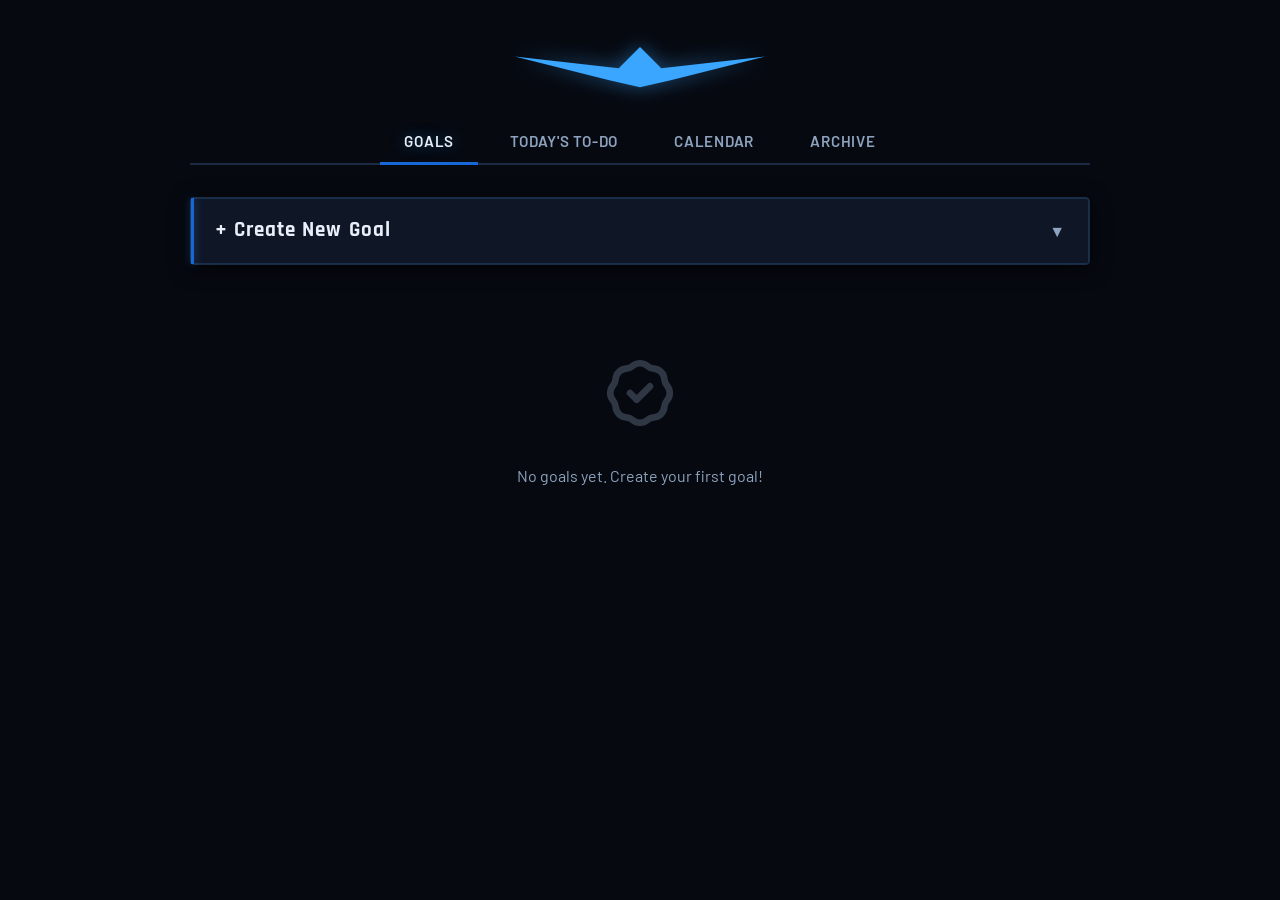
==== commit 2e336dfb: "Strip the header down to the wing mark Drops the "Goal Tracker" wordmark and the subtitle, leaving t" ====
--- a/index.html
+++ b/index.html
@@ -16,8 +16,7 @@
         <path d="M110 6 L128 24 L216 14 L136 34 L110 40 Z"/>
         <path d="M110 6 L92 24 L4 14 L84 34 L110 40 Z"/>
       </svg>
-      <h1>Goal Tracker</h1>
-      <p class="subtitle">Set goals, track objectives, and achieve success</p>
+      <h1 class="sr-only">Goal Tracker</h1>
     </header>
 
     <div class="tabs">
--- a/assets/styles.css
+++ b/assets/styles.css
@@ -46,20 +46,9 @@
 
 header {
   text-align: center;
-  margin-bottom: 2rem;
-  padding-top: 2rem;
+  margin-bottom: 1.5rem;
+  padding-top: 1.5rem;
   position: relative;
-}
-
-header::before {
-  content: '';
-  position: absolute;
-  top: 0;
-  left: 50%;
-  transform: translateX(-50%);
-  width: 200px;
-  height: 2px;
-  background: linear-gradient(90deg, transparent, var(--accent), transparent);
 }
 
 /* Swept wings, the one motif the whole theme hangs off. Inline SVG so it stays
@@ -68,7 +57,7 @@
   display: block;
   width: min(260px, 62%);
   height: auto;
-  margin: 0 auto 0.4rem;
+  margin: 0 auto;
   fill: var(--accent-light);
   filter: drop-shadow(0 0 10px var(--glow));
   animation: fadeInDown 0.6s ease-out;
@@ -84,15 +73,6 @@
   animation: fadeInDown 0.6s ease-out;
   text-transform: uppercase;
   text-shadow: 0 0 22px var(--glow), 0 0 48px var(--glow-soft);
-}
-
-.subtitle {
-  font-size: 0.9rem;
-  color: var(--text-muted);
-  font-weight: 400;
-  animation: fadeIn 0.6s ease-out 0.2s both;
-  letter-spacing: 0.15em;
-  text-transform: uppercase;
 }
 
 .tabs {
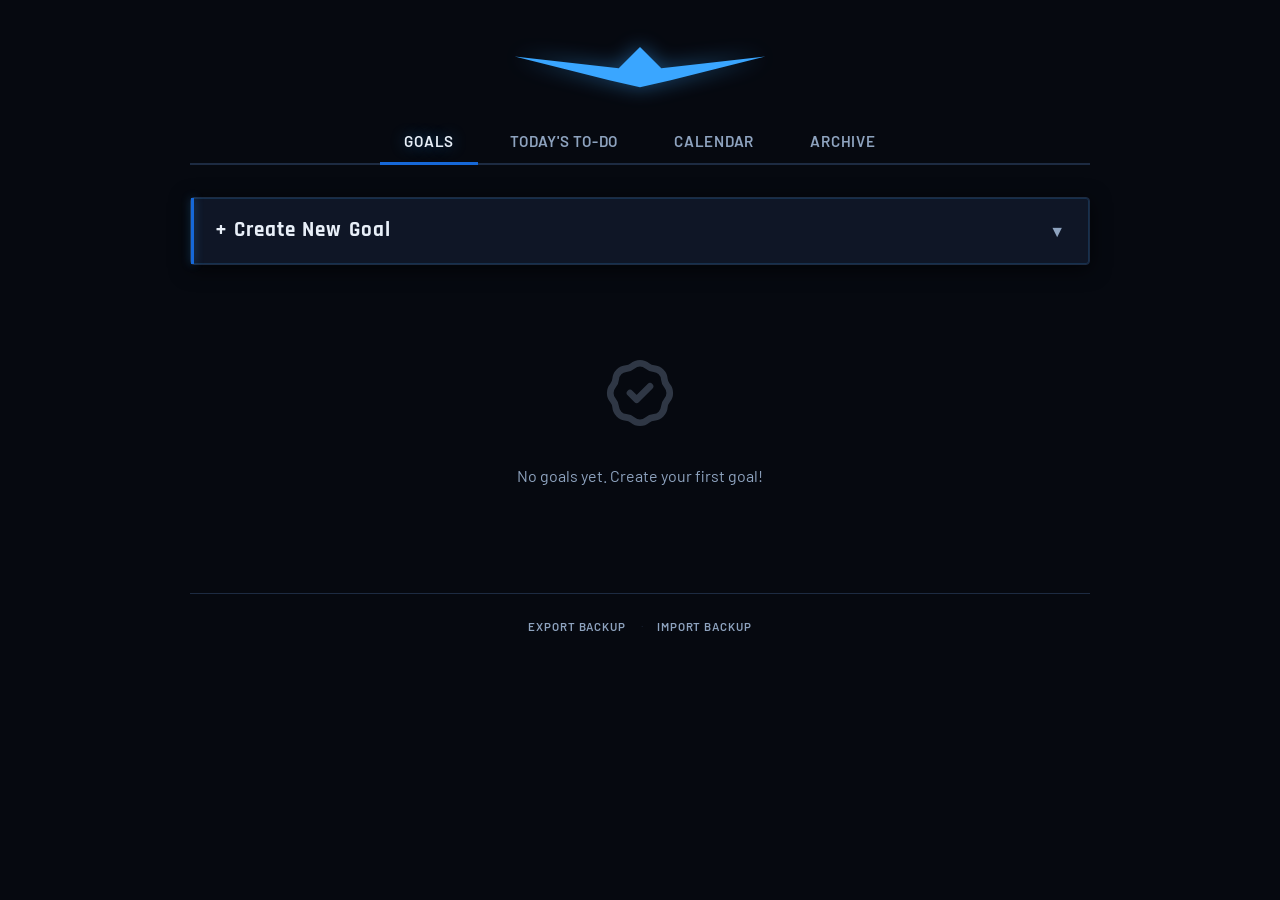
==== commit 385dd9ba: "Add export and import, closing the last known issue Everything lived in one browser's localStorage w" ====
--- a/index.html
+++ b/index.html
@@ -143,6 +143,13 @@
         <div id="dayDetailsContent"></div>
       </div>
     </div>
+    <footer class="data-footer">
+      <button class="data-btn" onclick="exportData()">Export backup</button>
+      <span class="data-sep">·</span>
+      <button class="data-btn" onclick="document.getElementById('importFile').click()">Import backup</button>
+      <input type="file" id="importFile" accept="application/json,.json"
+        onchange="importData(this)" hidden>
+    </footer>
   </div>
 
   <script src="assets/app.js"></script>
--- a/assets/styles.css
+++ b/assets/styles.css
@@ -1559,6 +1559,41 @@
   border-top: 1px solid var(--border);
 }
 
+/* Backup controls — deliberately quiet, since they're used rarely. */
+.data-footer {
+  display: flex;
+  align-items: center;
+  justify-content: center;
+  gap: 0.5rem;
+  margin-top: 2.5rem;
+  padding-top: 1.25rem;
+  border-top: 1px solid var(--border);
+}
+
+.data-btn {
+  background: none;
+  border: none;
+  padding: 0.3rem 0.4rem;
+  font-family: inherit;
+  font-size: 0.72rem;
+  font-weight: 600;
+  letter-spacing: 0.08em;
+  text-transform: uppercase;
+  color: var(--text-muted);
+  cursor: pointer;
+  transition: color 0.2s ease, text-shadow 0.2s ease;
+}
+
+.data-btn:hover {
+  color: var(--accent-light);
+  text-shadow: 0 0 10px var(--glow);
+}
+
+.data-sep {
+  color: var(--border);
+  font-size: 0.72rem;
+}
+
 /* Planner Day Switcher */
 .planner-nav {
   display: flex;
